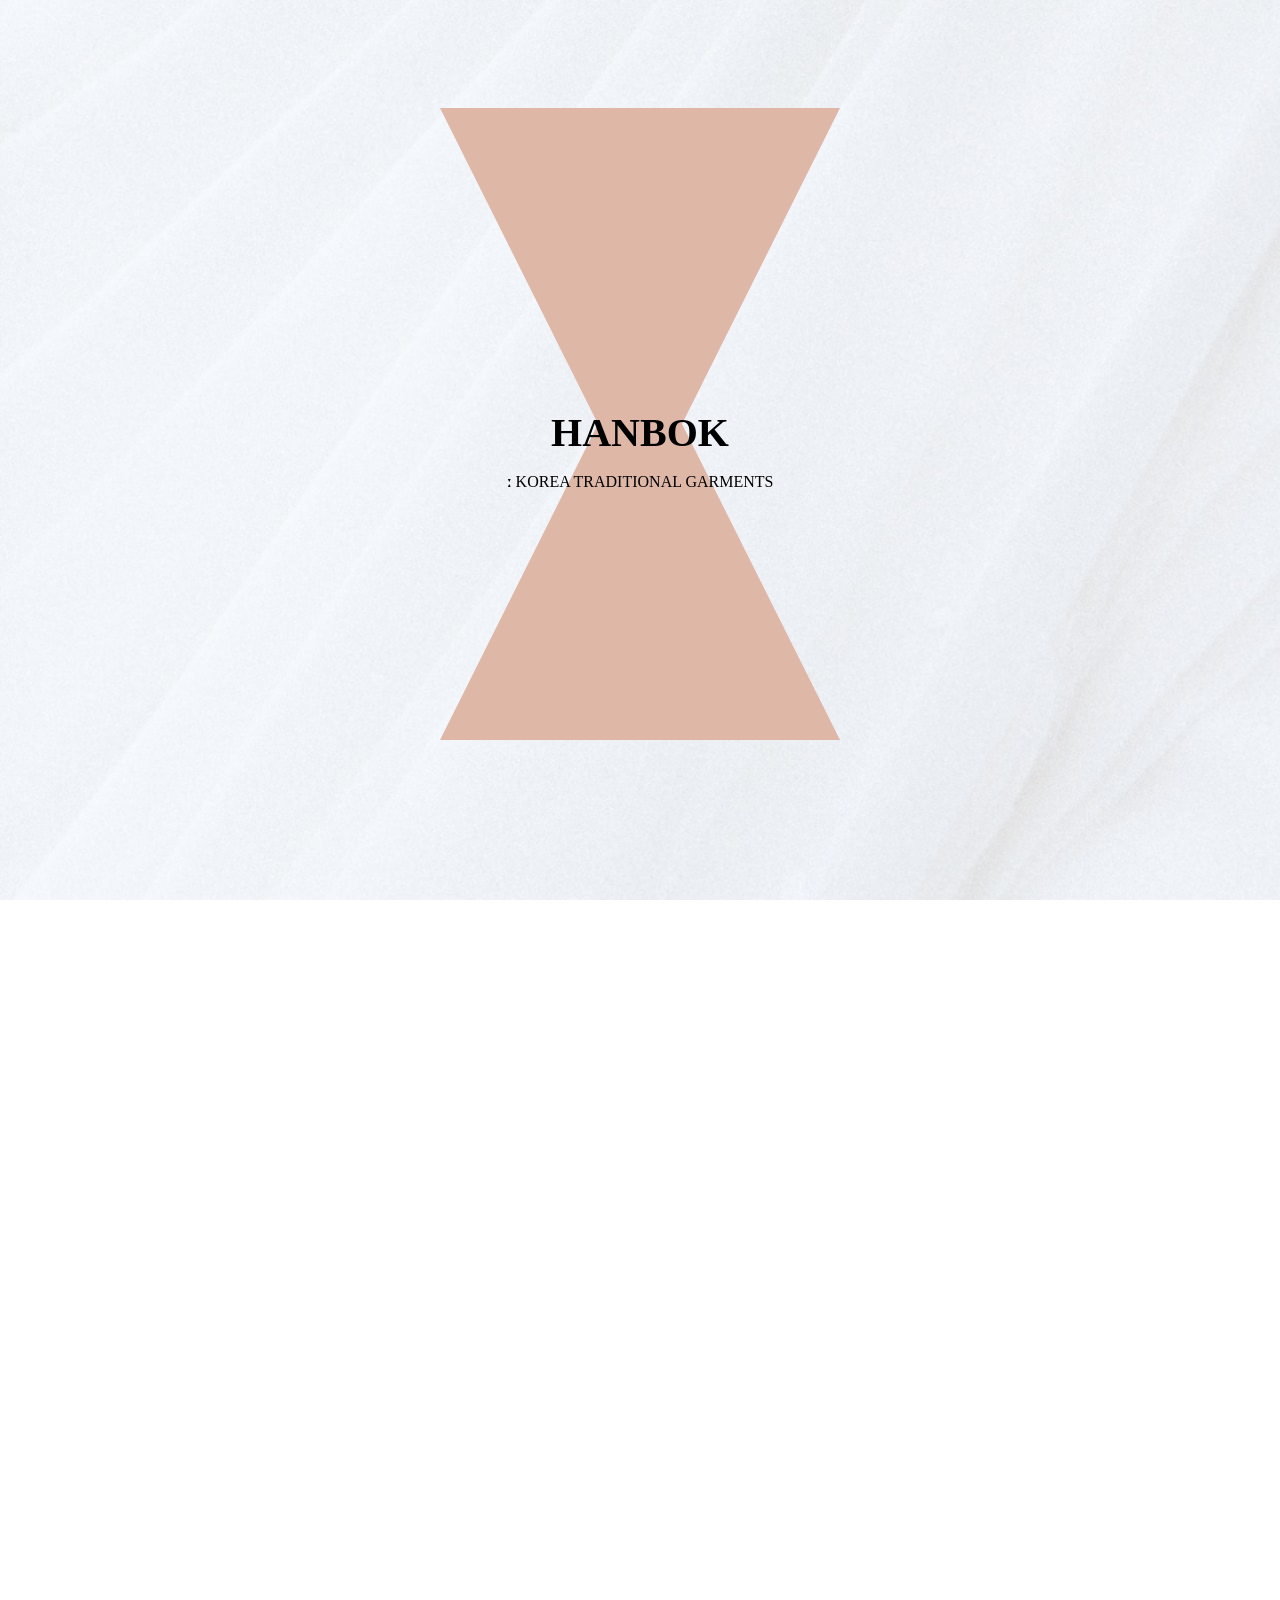
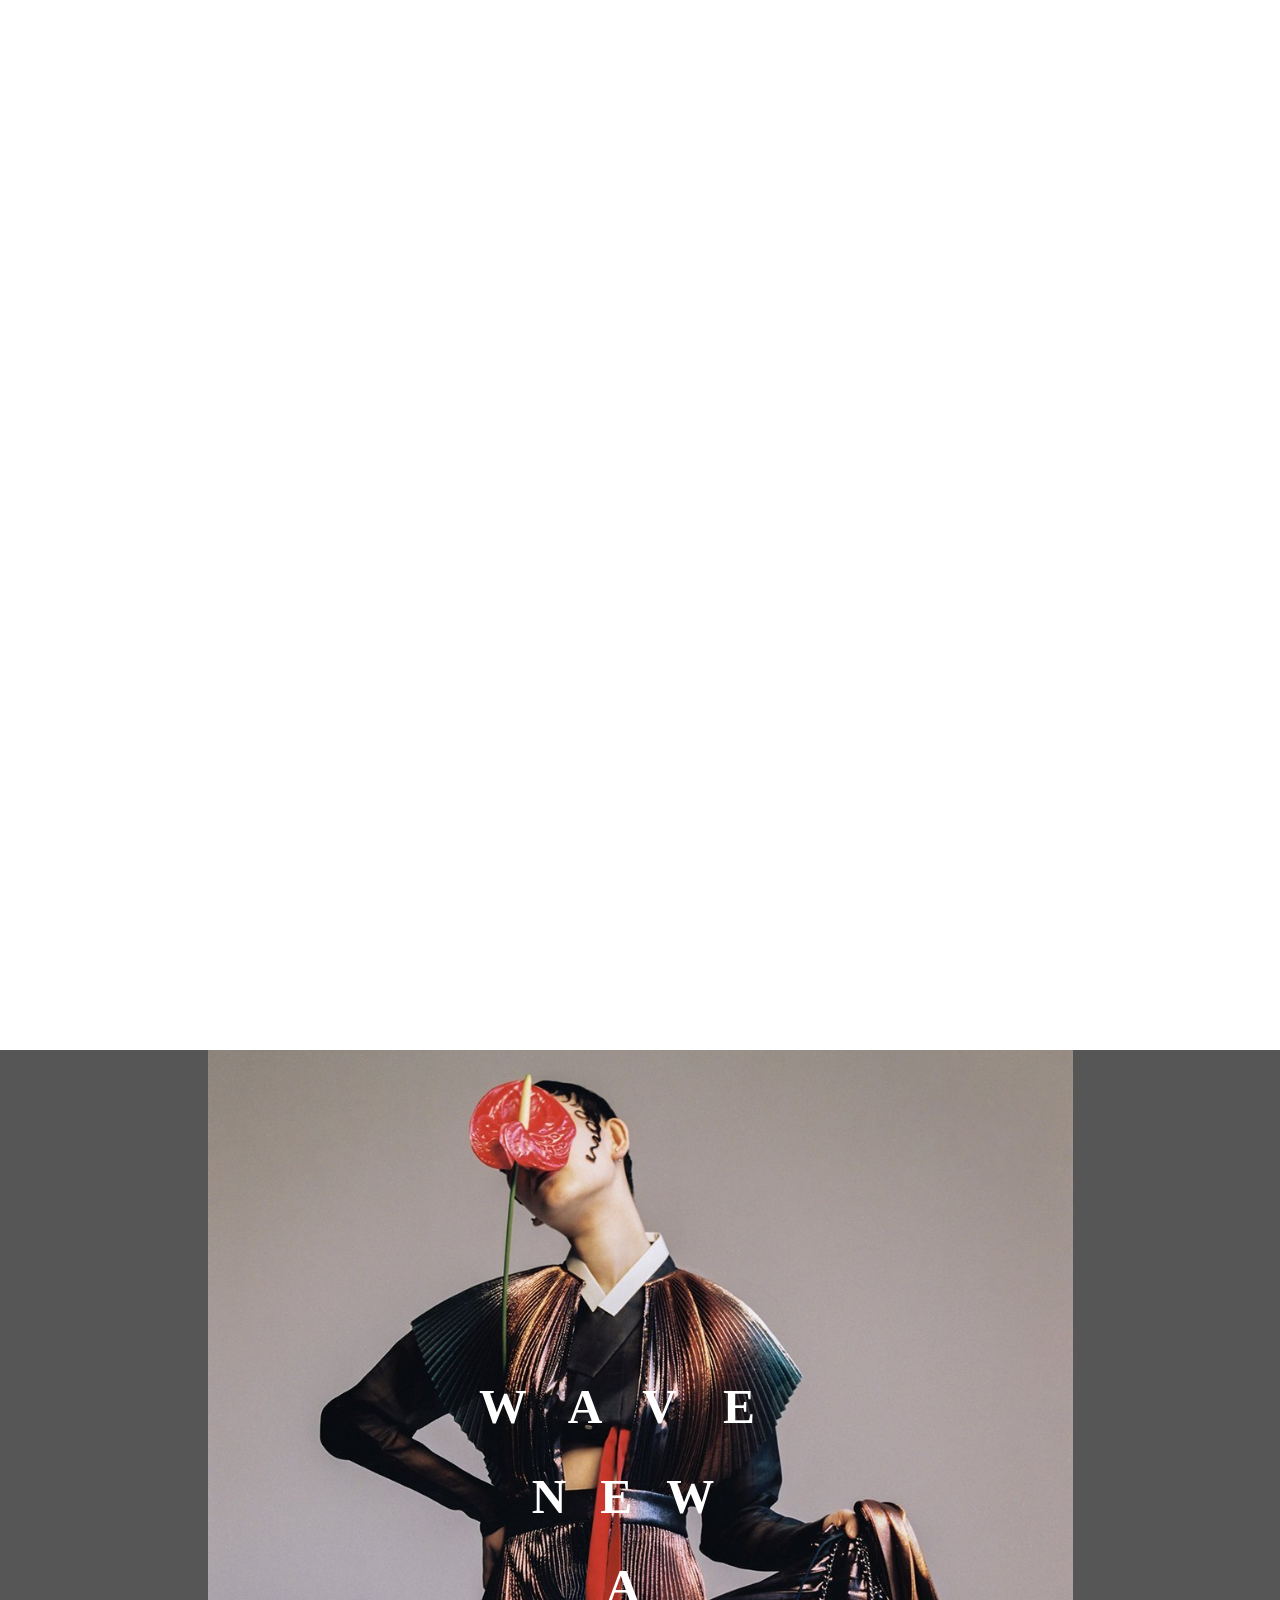
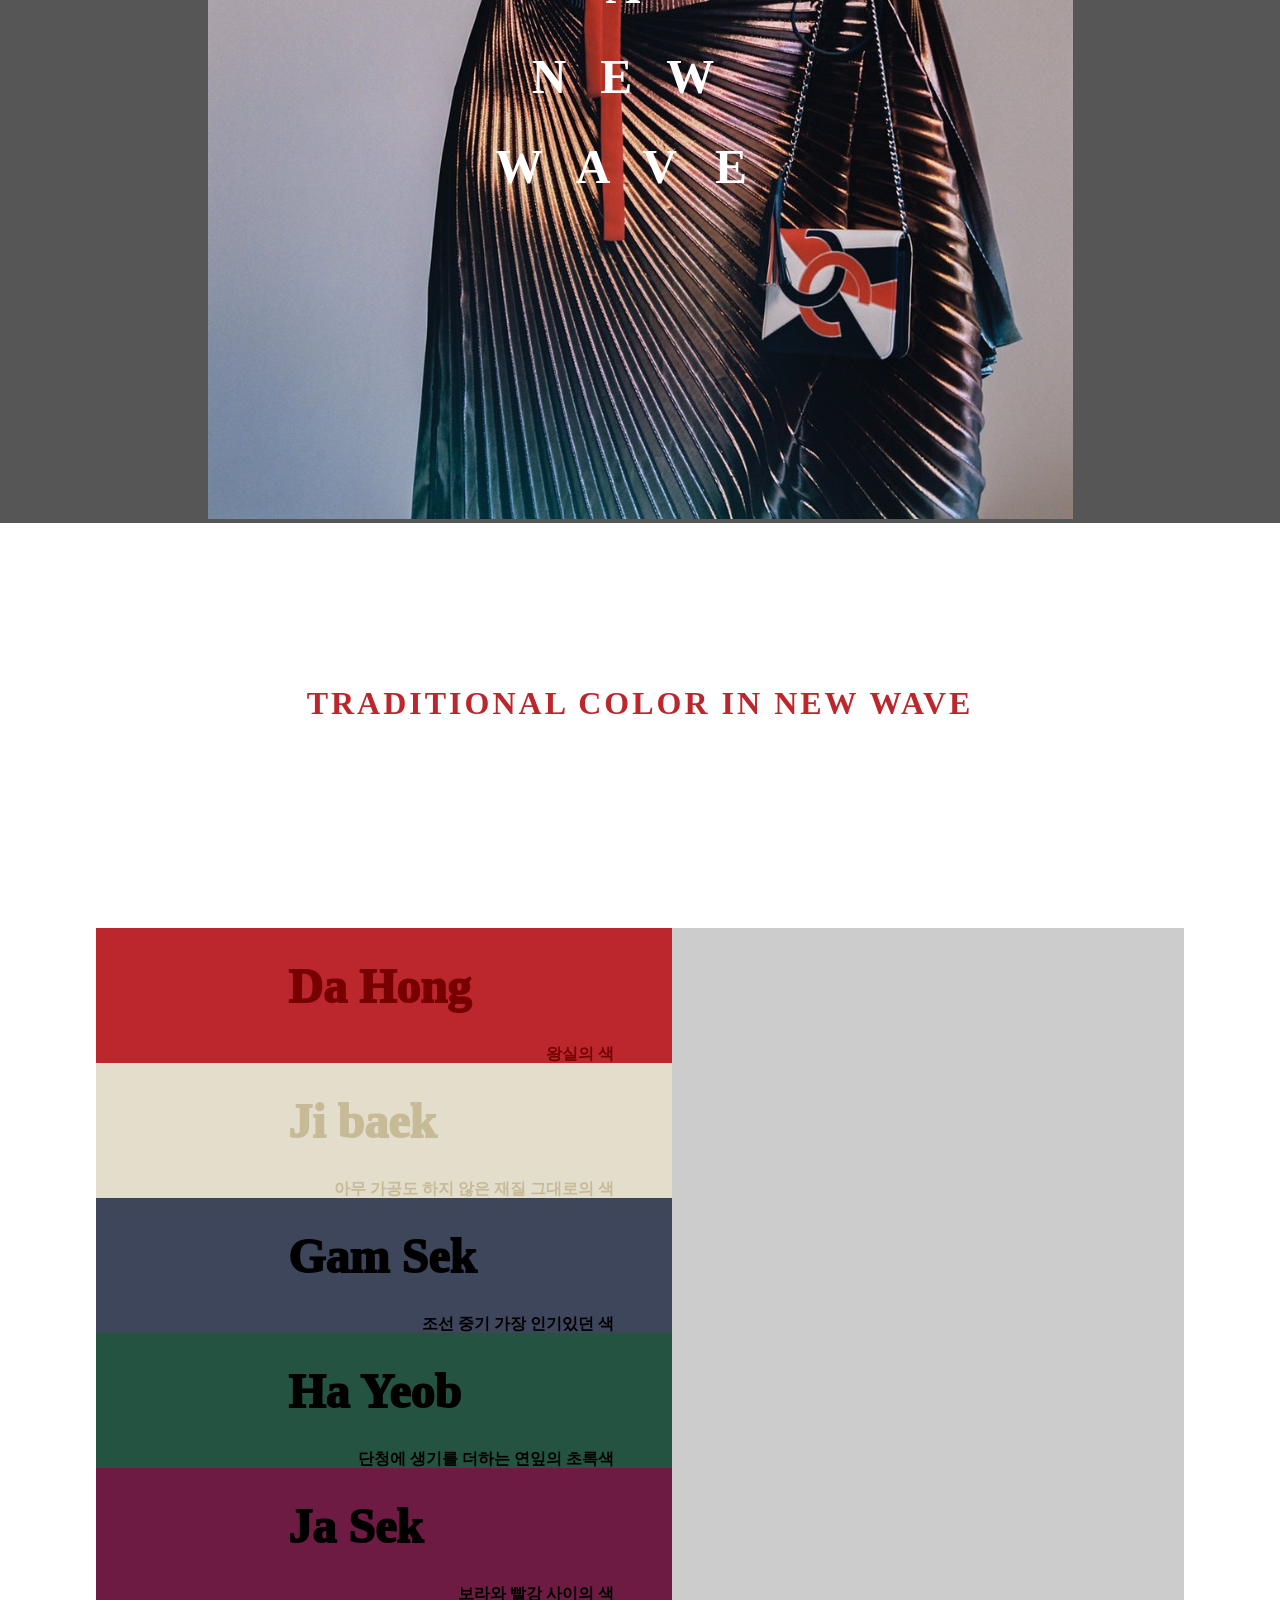
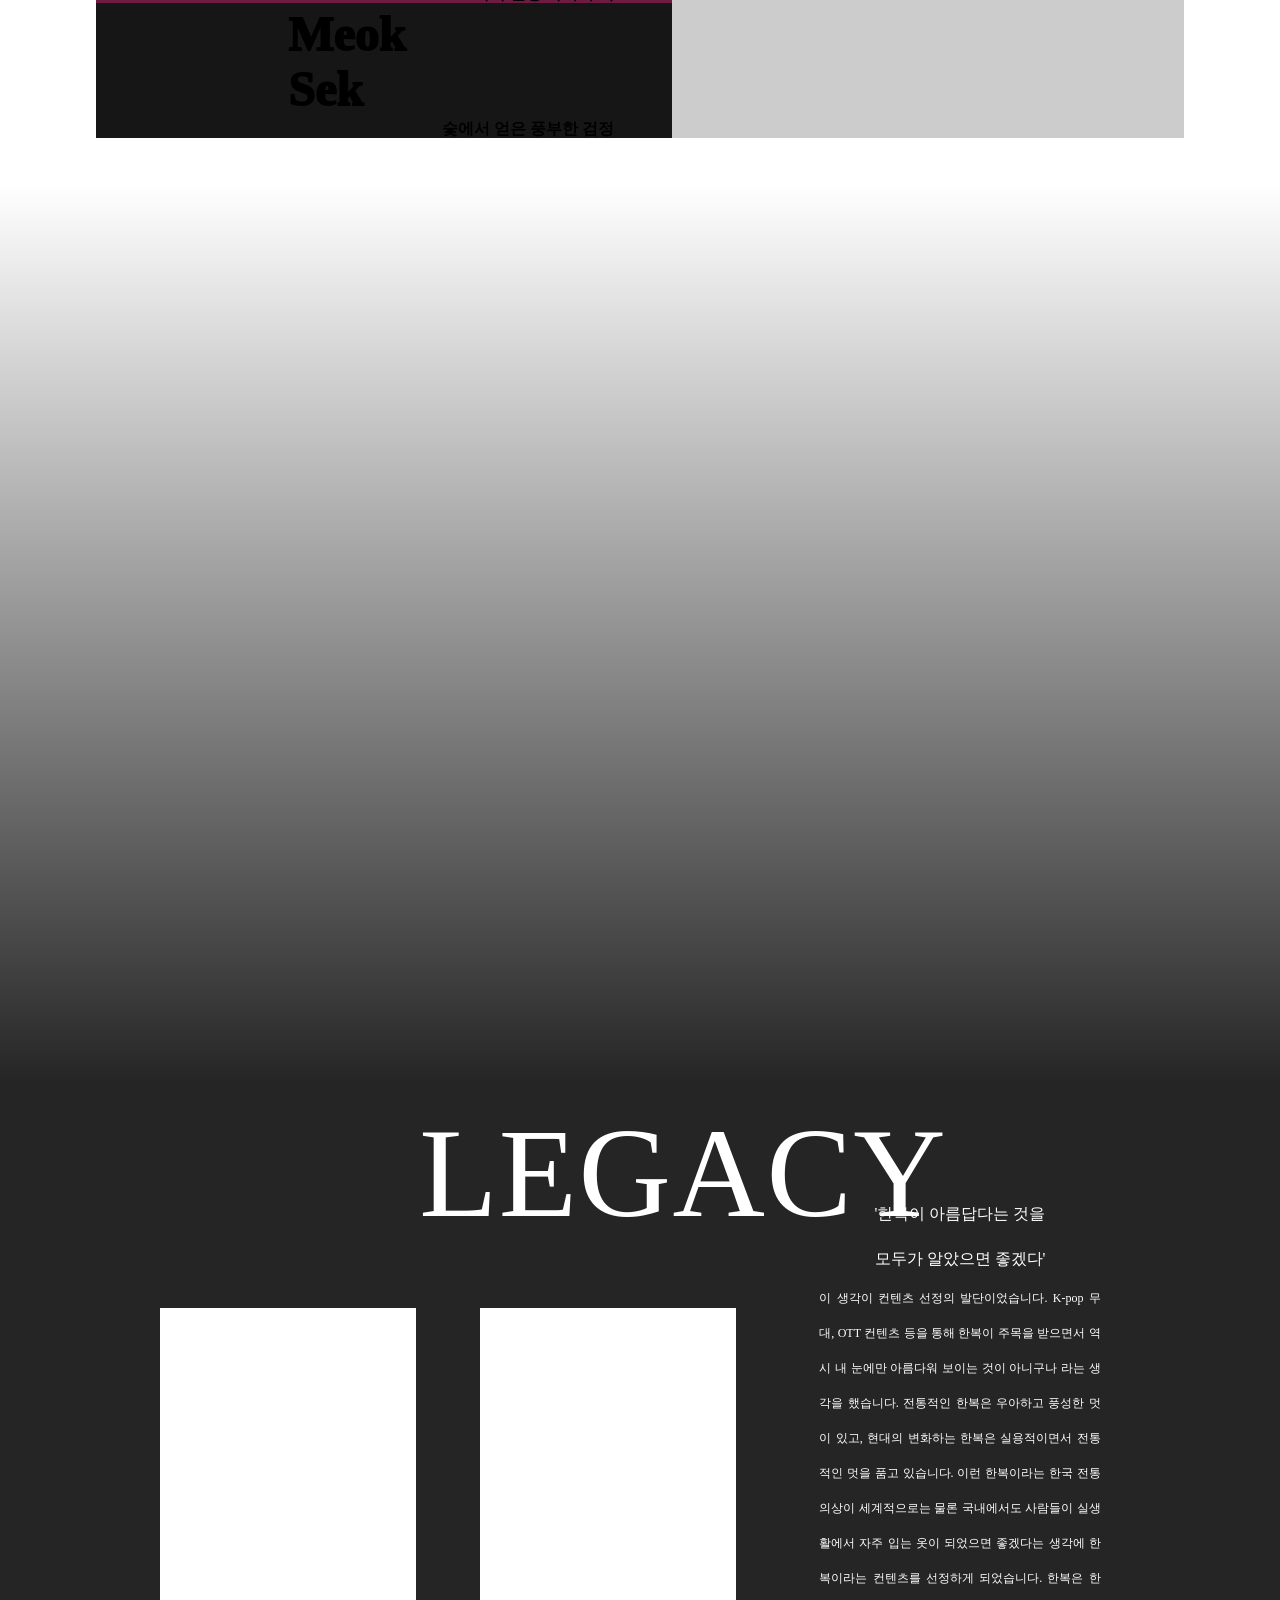
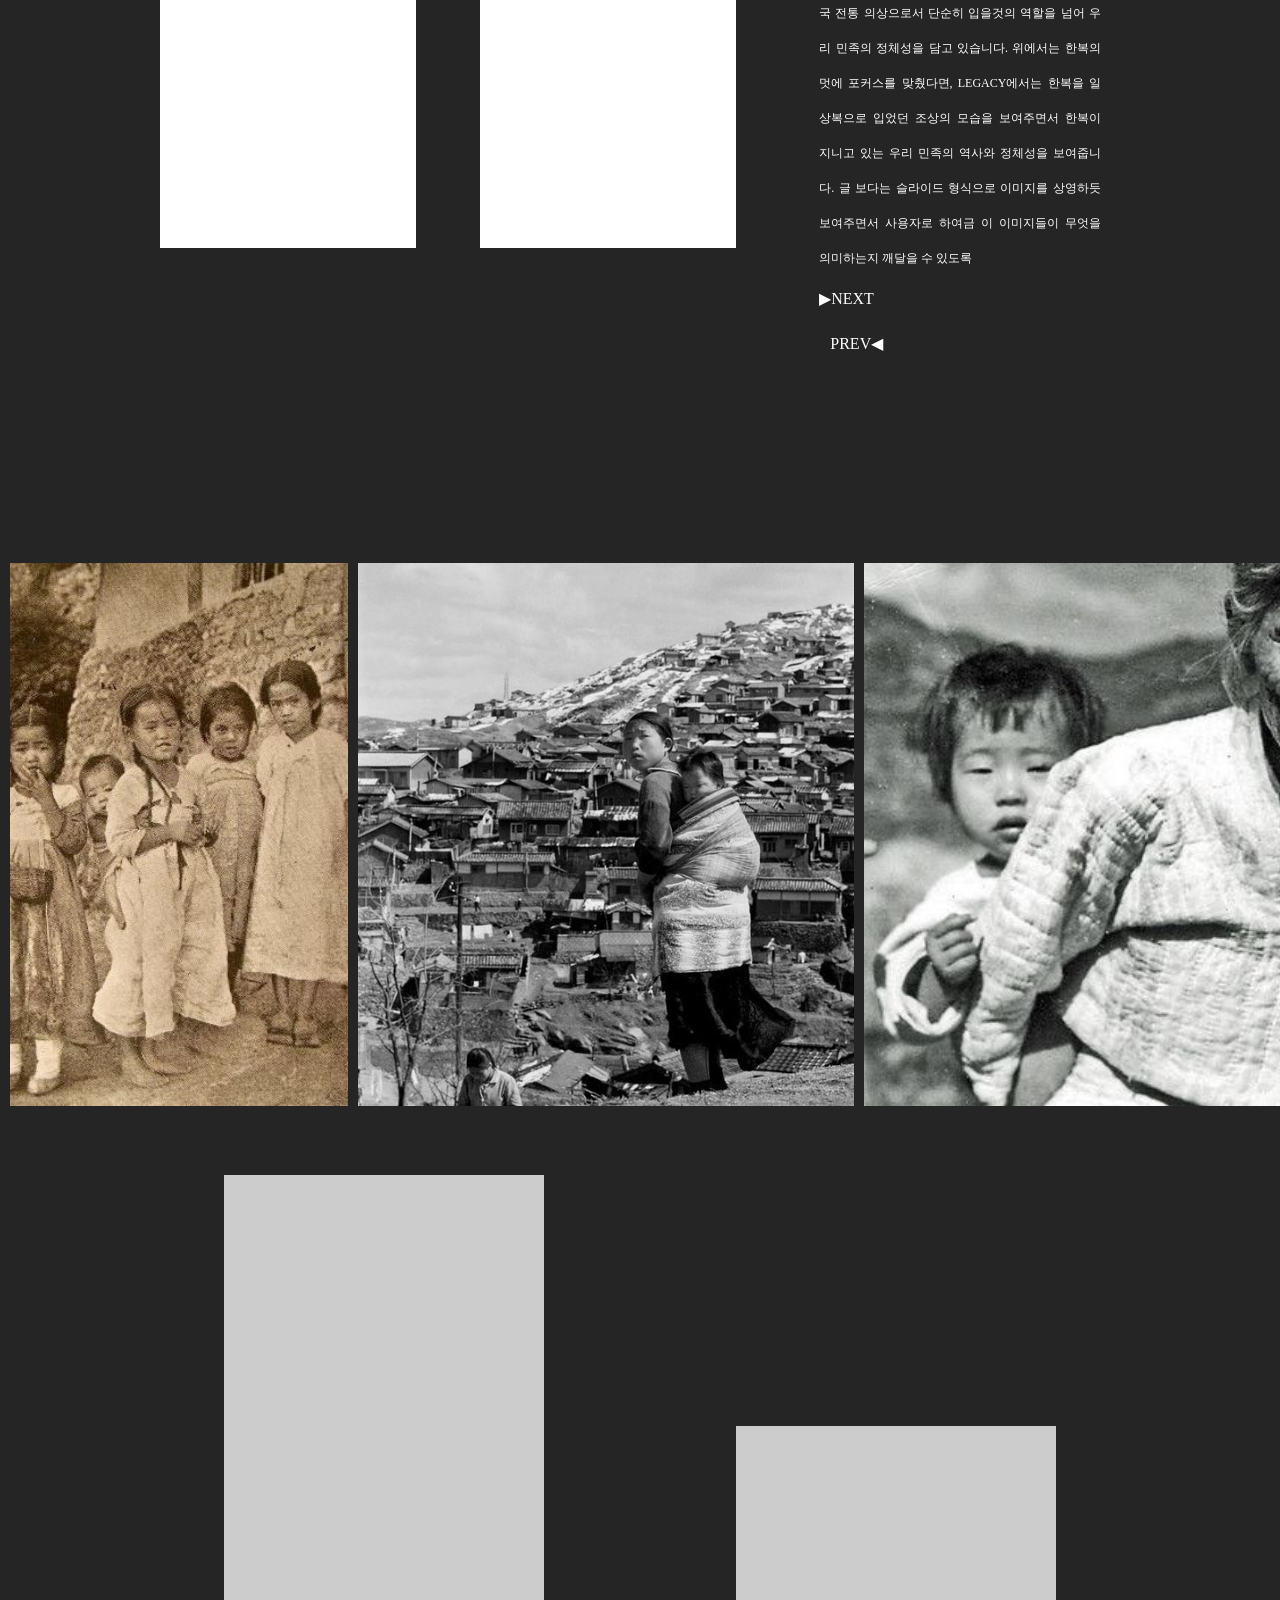
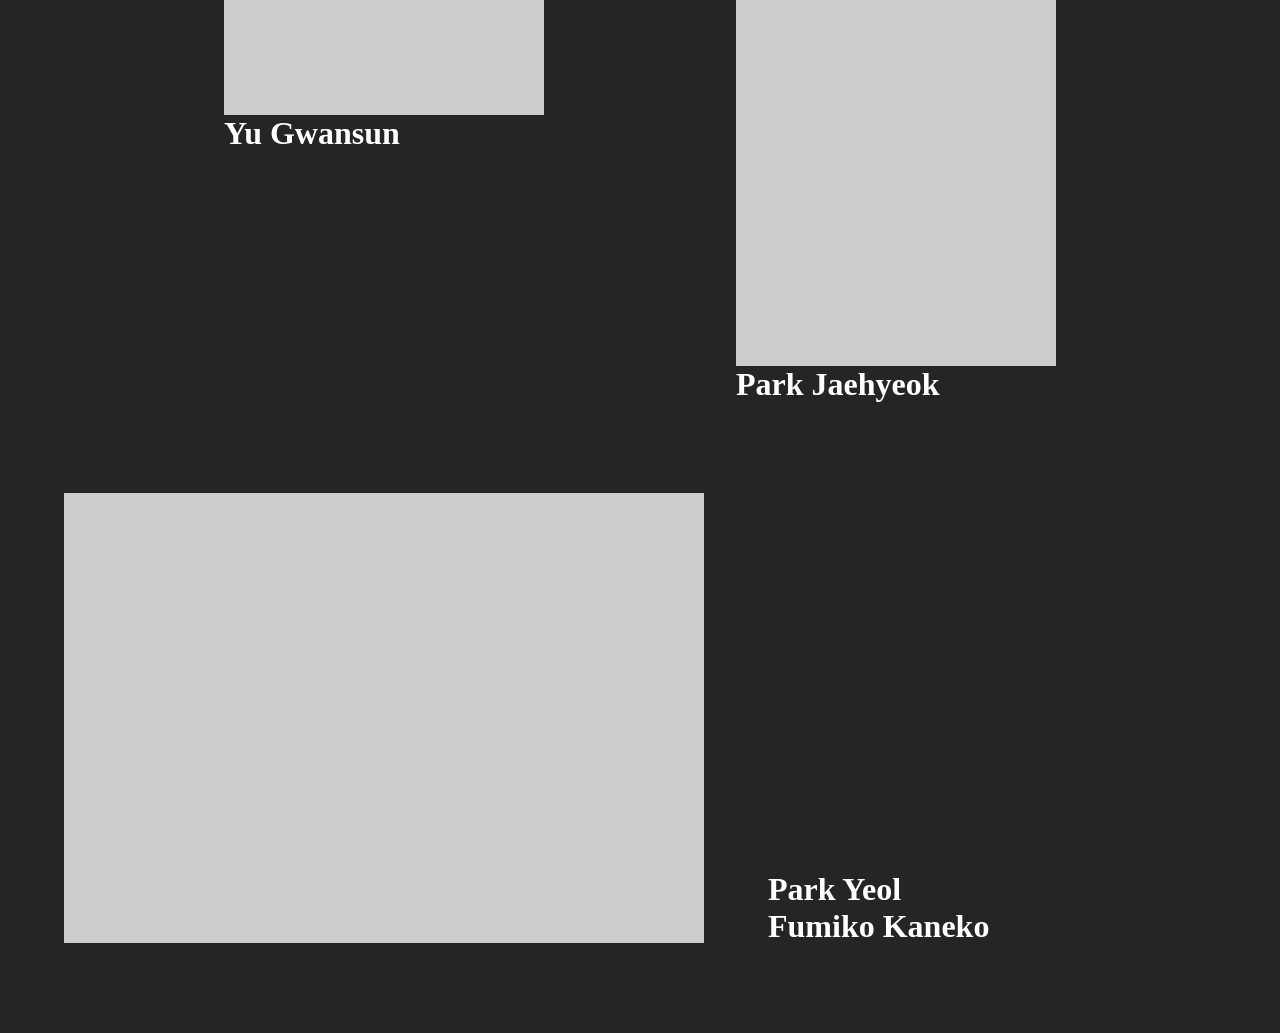
==== hanbok.html @ 8318df5c "한복legacy color-image-change Done" ====
<!DOCTYPE html>
<html lang="en">

<head>
  <meta charset="UTF-8">
  <meta http-equiv="X-UA-Compatible" content="IE=edge">
  <meta name="viewport" content="width=device-width, initial-scale=1.0">
  <link rel="stylesheet" href="./css/hanbok/hanbokCss.css">
  <title>Document</title>
</head>

<body>
  <div id="root">
    <div>
      <div id="hourglass_top"></div>
      <div id="hourglass_bottom"></div>
    </div>

    <ul>
      <li>
        <span>LEGACY</span>
      </li>
      <li>
        <span>NEW WAVE</span>
      </li>
      <li>
        <span>LEGACY</span>
      </li>
    </ul>

    <div id="title">
      <p>HANBOK</p>
      <span> ː KOREA TRADITIONAL GARMENTS</span>
    </div>
  </div>



  <div id="hanbok_tradition">

    <div id="containerOne" class="container">
      <div>
        <div id="description_one">
          <p>상박하후</p>
          <p>ː 위는 얇고 아래는 두터운 형태를 뜻하는 말</p>
        </div>

        <div>
          <div></div>
          <!-- <img src="/image/hanbok/hanbok_tradition/hanbok_tradition1.svg" -->
          <!-- style="width: 40vw;" alt=""> -->
        </div>
        
      </div>

      <div>
        <div></div>
        <!-- <img src="/image/hanbok/hanbok_tradition/hanbok_tradition2.svg"
        style="width : 50vw;" alt=""> -->
      </div>
    </div>



    <div>
      <span class="tradition" data-text="TRADITION">TRADITION</span>
    </div>

    <div id="containerTwo" class="container">
      <div>
        <!-- <img src="/image/hanbok/hanbok_tradition/hanbok_tradition3.svg"  alt=""> -->
      </div>
      <div id="description_two">
        <p> 남자 한복은 저고리와 바지를 기본으로 하고<br> 바지를 입은 뒤에는 허리띠와 대님을 맨다.<br>겉옷으로는 조끼나 마고자, 두루마기를<br>입는다.</p>
      </div>
    </div>


    <div id="containerThree" class="container">
      <div id="description_three">
        <p>전통의상을 소개하는 TRADITIONAL, 최근 다양한 매체에서 K-CONTENTS를<br>통해 주목을 받는 한복의 고유의 아름다움을 소개합니다. 한복은 오랜<br>역사를 가지고 있지만 현대에
          와서 봐도 여전히 우아하고 세련된<br>멋을 자랑합니다.</p>
      </div>
      <div>
        <!-- <img src="/image/hanbok/hanbok_tradition/hanbok_tradition4.svg" style="width: 50vw; " alt=""> -->
      </div>
    </div>

    <div id="containerFour" class="container">
      <div>
        <!-- <img src="/image/hanbok/hanbok_tradition/hanbok_tradition5.svg" style="width: 40vw;" alt=""> -->
        <div></div>
      </div>
      <div>
        <div>
          <!-- <img src="/image/hanbok/hanbok_tradition/hanbok_tradition6.svg" -->
          <!-- style="width: 40vw; " alt=""> -->
          <div></div>
        </div>
      </div>
    </div>
  </div>

  <!-- HANBOK TRADITION DONE -->




  <div id="hanbok_newWave_mainPage">
    <div>
      <img src="/image/hanbok/hanbok_newWave/hanbok_newWave_main.svg" alt="">
    </div>

    <div id="newWave_textbox">
      <div>
        <p>WAVE</p>
      </div>
      <div>
        <p>NEW</p>
      </div>
      <div>
        <p>A</p>
      </div>
      <div>
        <p>NEW</p>
      </div>
      <div>
        <p>WAVE</p>
      </div>
    </div>
  </div>

  <div id="colorInNewwave">
    <h1>TRADITIONAL COLOR IN NEW WAVE</h1>
  </div>

  <div id="newWave_color">
    <div>

      <div data-num= "1" class="colorContainer">
        <div class="colorName">
          <span data-num= "1">Da Hong</span>
        </div>
        <div>
          <span class="colorDescription" >왕실의 색</span>
        </div>
      </div>

      <div data-num="2" class="colorContainer">
        <div class="colorName">
          <span data-num= "2">Ji baek</span>
        </div>
        <div>
          <span class="colorDescription">아무 가공도 하지 않은 재질 그대로의 색</span>
        </div>
      </div>

      <div data-num="3" class="colorContainer">
        <div class="colorName">
          <span data-num= "3">Gam Sek</span>
        </div>
        <div>
          <span class="colorDescription">조선 중기 가장 인기있던 색</span>
        </div>
      </div>

      <div data-num="4" class="colorContainer">
        <div class="colorName">
          <span data-num= "4">Ha Yeob</span>
        </div>
        <div>
          <span class="colorDescription">단청에 생기를 더하는 연잎의 초록색</span>
        </div>
      </div>

      <div data-num="5" class="colorContainer">
        <div class="colorName">
          <span data-num= "5">Ja Sek</span>
        </div>
        <div>
          <span class="colorDescription">보라와 빨강 사이의 색</span>
        </div>
      </div>

      <div data-num="6" class="colorContainer">
        <div class="colorName">
          <span data-num= "6">Meok Sek</span>
        </div>
        <div>
          <span class="colorDescription">숯에서 얻은 풍부한 검정</span>
        </div>
      </div>
      
    </div>

    <div id="colorImage">
      <img src="" style="width : 40vw;" alt="">
    </div>
  </div>


  <div id="newWave_linearBgc"></div>

  <div id="hanbok_legacy">
    <div>
      <p>LEGACY</p>
    </div>

    <div>
      <div>
        <div>
          <div>
            <!-- <img src="/image/hanbok/hanbok_legacy/hanbok_legacy_main2.svg" style="margin-right: 10px;"> -->
          </div>
          <div>
            <!-- <img src="/image/hanbok/hanbok_legacy/hanbok_legacy_main1.svg"   alt=""> -->
          </div>
        </div>
      </div>

      <div>
        <div>
          <p>
            '한복이 아름답다는 것을 <br> 모두가 알았으면 좋겠다'
          </p>
        </div>
        <div>
          <span>이 생각이 컨텐츠 선정의 발단이었습니다. K-pop 무대, OTT 컨텐츠 등을 통해 한복이 주목을 받으면서 역시 내 눈에만 아름다워 보이는 것이 아니구나 라는 생각을 했습니다. 전통적인
            한복은 우아하고 풍성한 멋이 있고, 현대의 변화하는 한복은 실용적이면서 전통적인 멋을 품고 있습니다. 이런 한복이라는 한국 전통 의상이 세계적으로는 물론 국내에서도 사람들이 실생활에서 자주 입는
            옷이 되었으면 좋겠다는 생각에 한복이라는 컨텐츠를 선정하게 되었습니다.       한복은 한국 전통 의상으로서 단순히 입을것의 역할을 넘어 우리 민족의 정체성을 담고 있습니다. 위에서는 한복의 멋에 포커스를 맞췄다면, LEGACY에서는 한복을 일상복으로 입었던 조상의 모습을
            보여주면서 한복이 지니고 있는 우리 민족의 역사와 정체성을 보여줍니다. 글 보다는 슬라이드 형식으로 이미지를 상영하듯 보여주면서 사용자로 하여금 이 이미지들이 무엇을 의미하는지 깨달을 수 있도록
          </span>
        </div>

        

        <div id="legacyMain_nav">
          <div>
            <div>
              <span>▶NEXT</span>
            </div>
            <div>
              <span>PREV◀</span>
            </div>
          </div>
        </div>
      </div>
    </div>




  <div id="hanbok_legacy_slide">
    <div>
      <div>
        <img src="/image/hanbok/hanbok_legacy/hanbok_legacy_slide1.svg" alt="">
      </div>
      <div>
        <img src="/image/hanbok/hanbok_legacy/hanbok_legacy_slide2.svg" alt="">
      </div>
      <div>
        <img src="/image/hanbok/hanbok_legacy/hanbok_legacy_slide3.svg" alt="">
      </div>
      <div>
        <img src="/image/hanbok/hanbok_legacy/hanbok_legacy_slide4.svg" alt="">
      </div>
      <div>
        <img src="/image/hanbok/hanbok_legacy/hanbok_legacy_slide5.svg" alt="">
      </div>
      <div>
        <img src="/image/hanbok/hanbok_legacy/hanbok_legacy_slide6.svg" alt=""> 
      </div>
    </div>
  </div>


  <div id="hanbok_legacy_lastpage">
    <div>
      <div>
        <div>
          <!-- <img src="/image/hanbok/hanbok_legacy/yugwansun.svg" alt=""> -->
        </div>
        <p>Yu Gwansun</p>

      </div>

      <div>
        <div>
          <!-- <img src="/image/hanbok/hanbok_legacy/parkjaehyeok.svg" alt=""> -->
        </div>
        <p>Park Jaehyeok</p>
      </div>
    </div>

    <div>
      <div>
        <div></div>
        <!-- <img src="/image/hanbok/hanbok_legacy/parkyeol.svg" alt=""> -->
      </div>

      <div>
        <div>
          <p>Park Yeol<br>Fumiko Kaneko</p>
        </div>
      </div>
    </div>

  </div>

  </div>


  <script src="/javascript/hanbok_indexScript.js" type="module"></script>
</body>

</html>
---- css/hanbok/hanbokCss.css ----
@import url(/css/hanbok/hanbok_newWave/hanbok_newWave.css);
@import url(/css/hanbok/hanbok_tradition/hanbok.css);
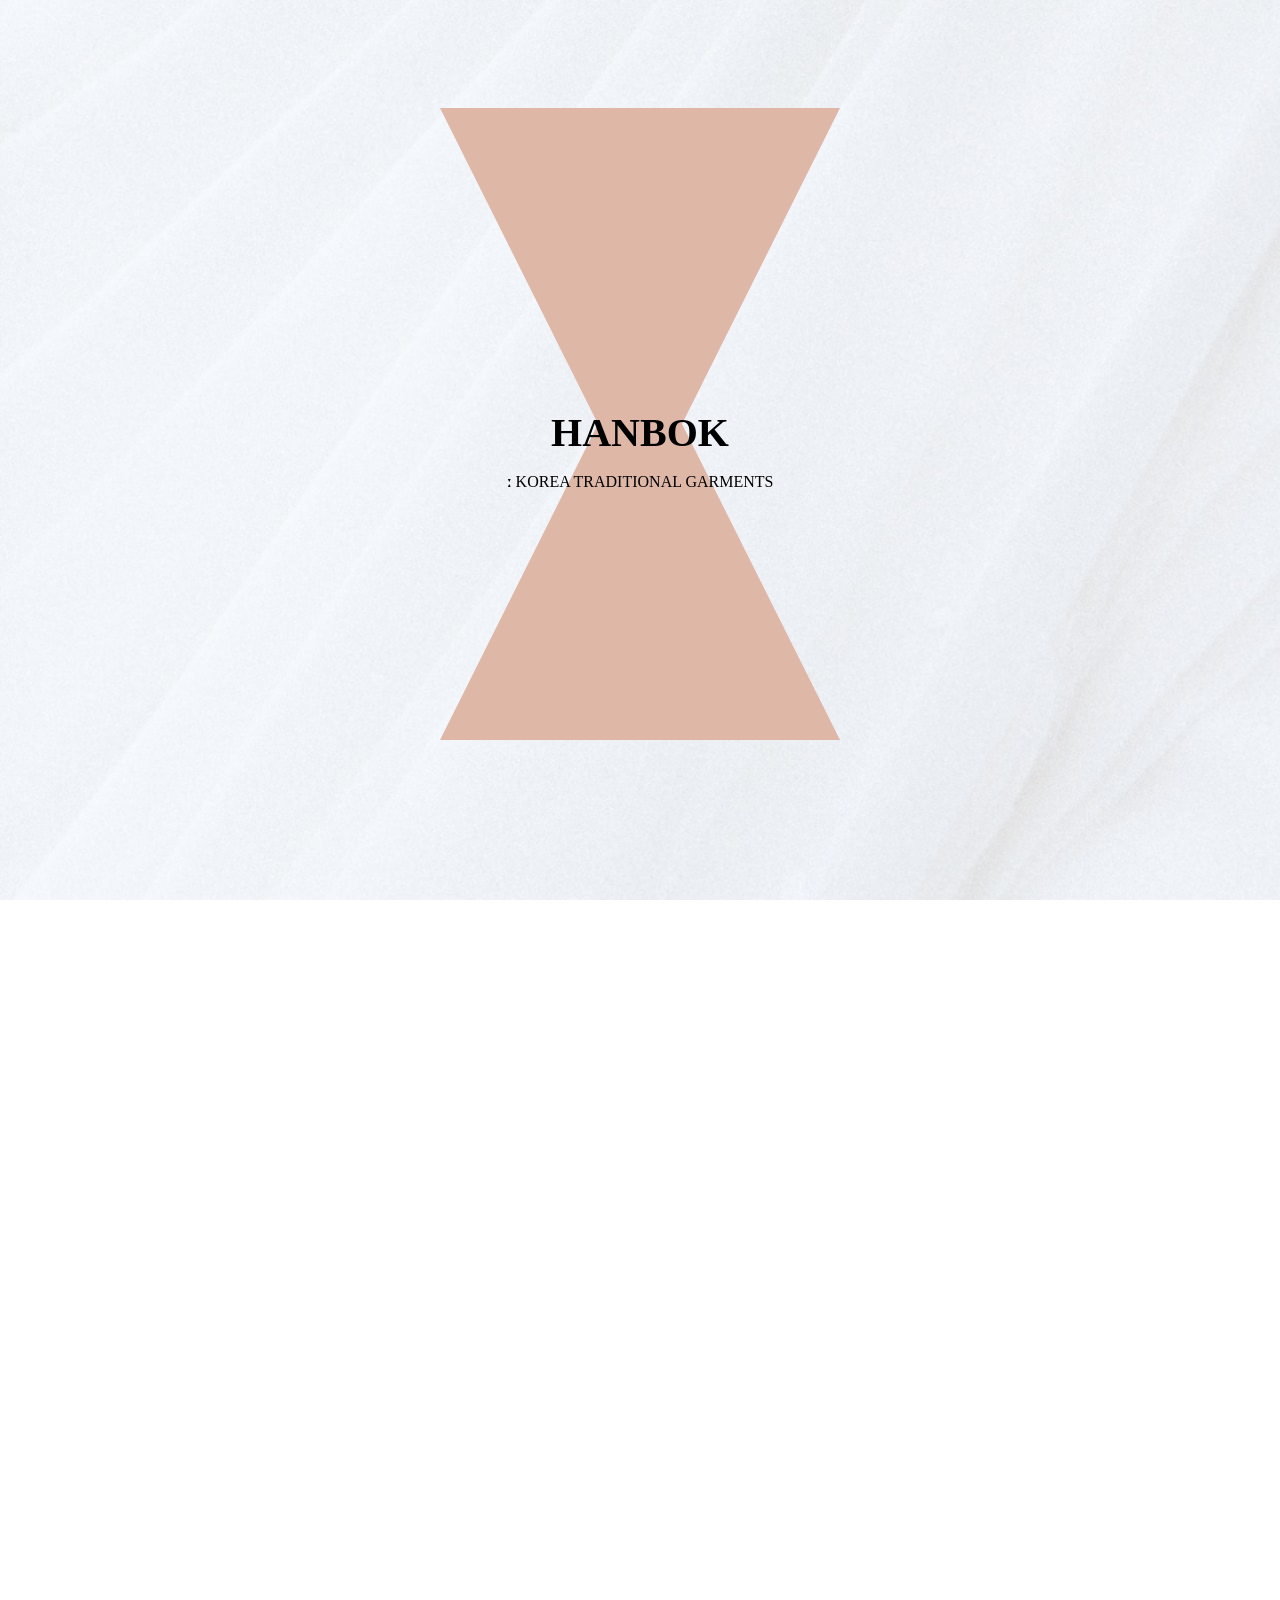
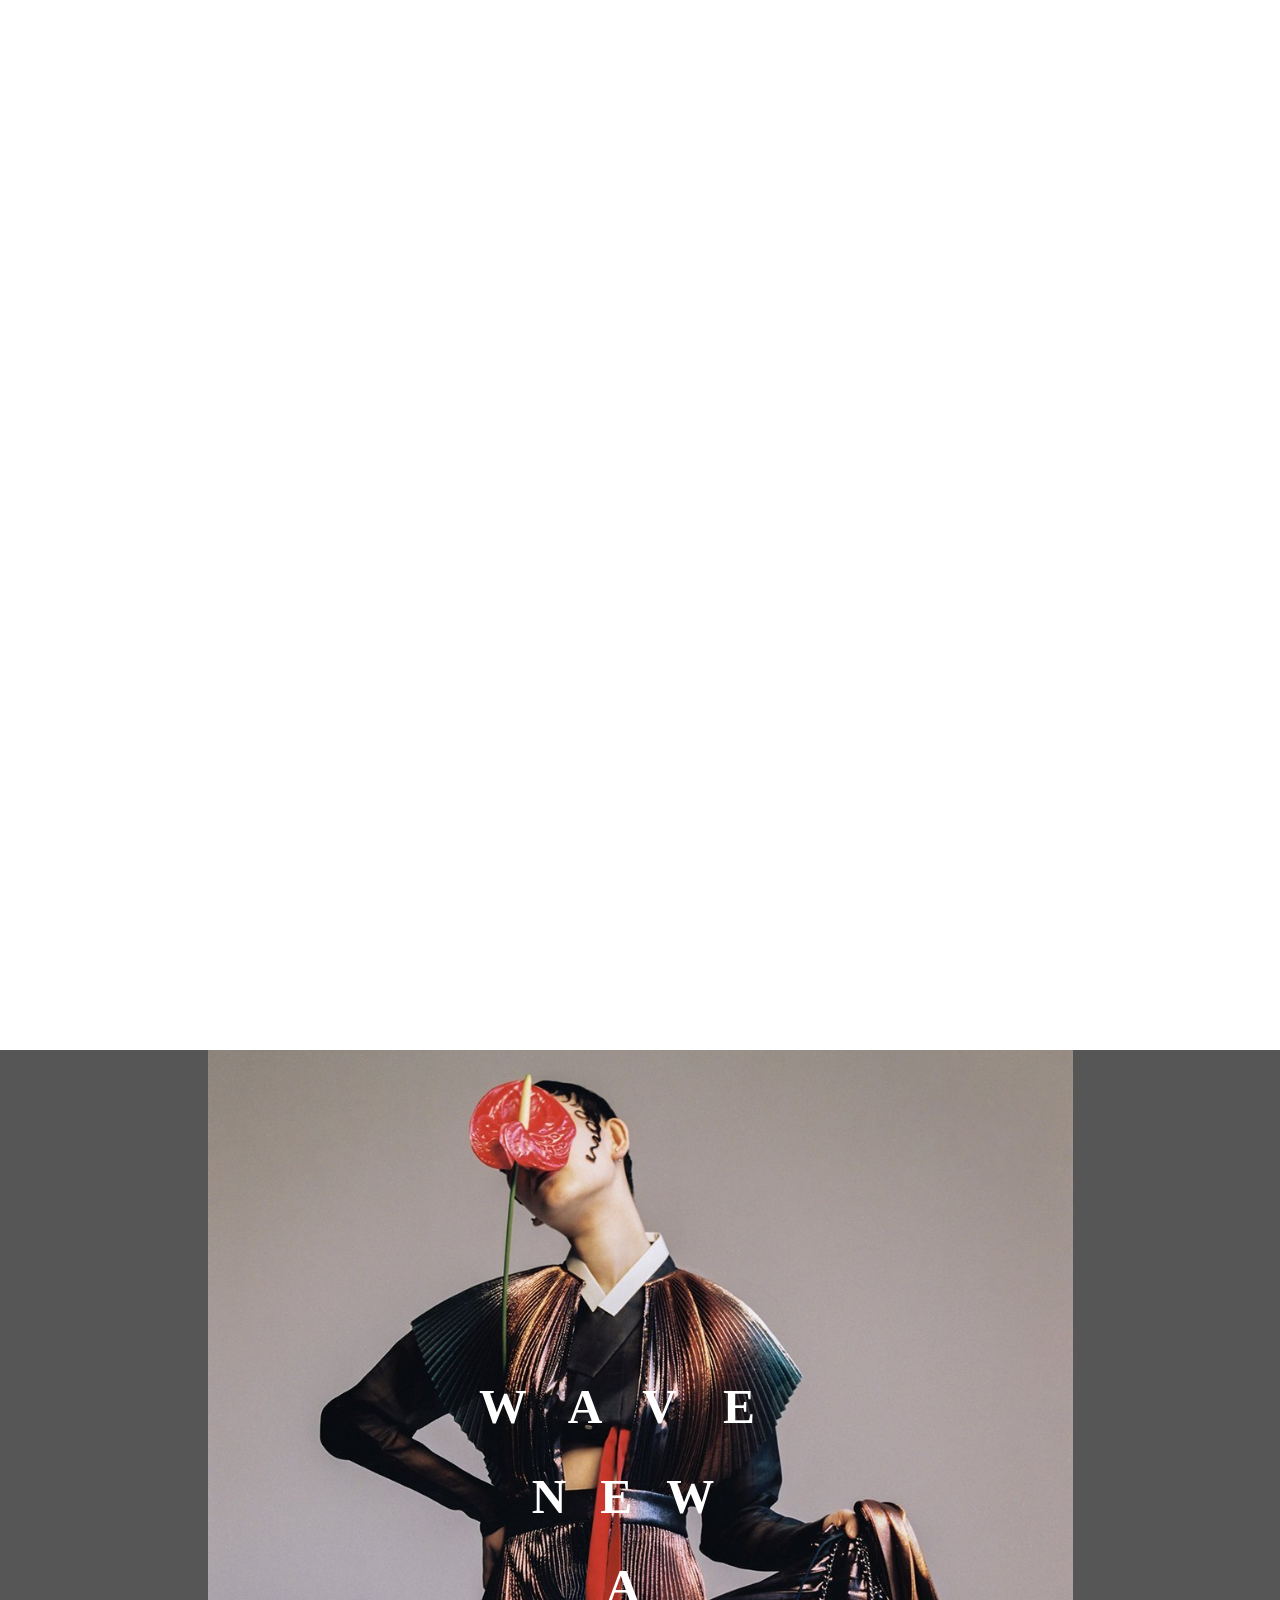
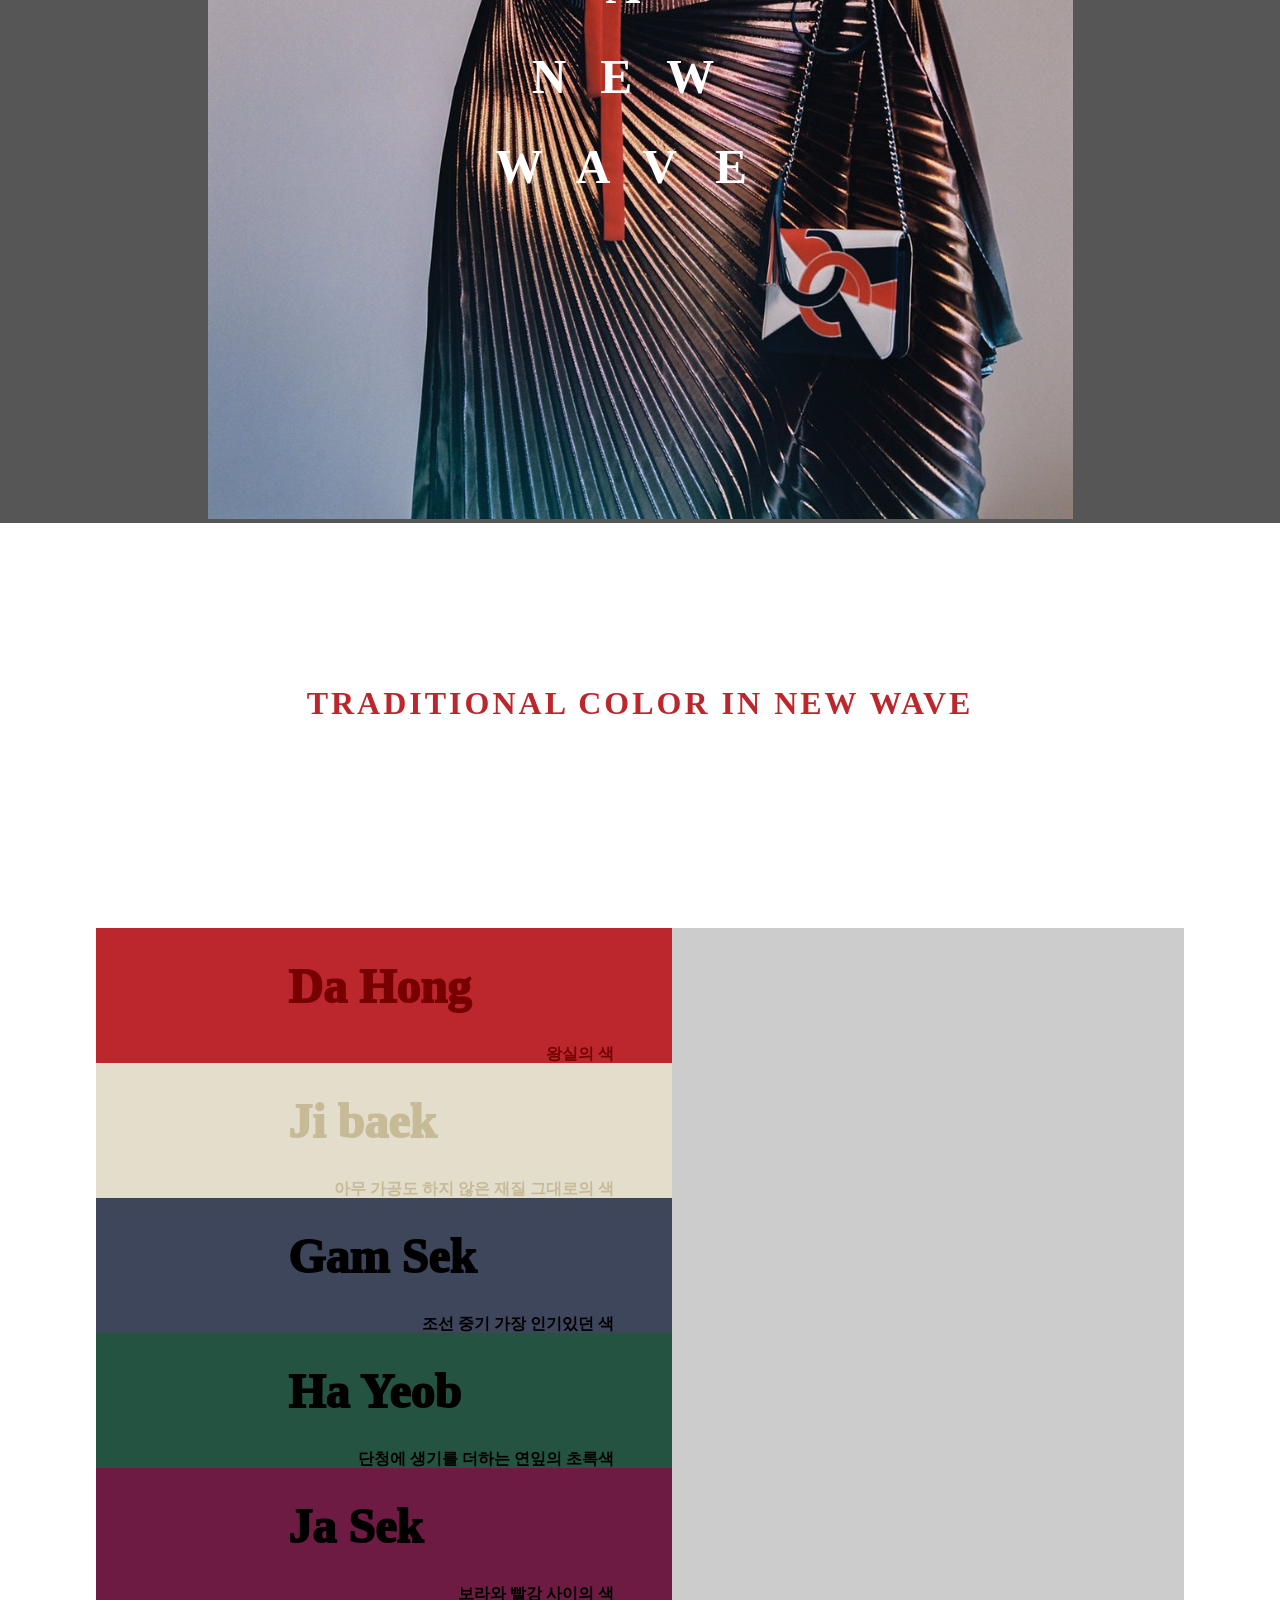
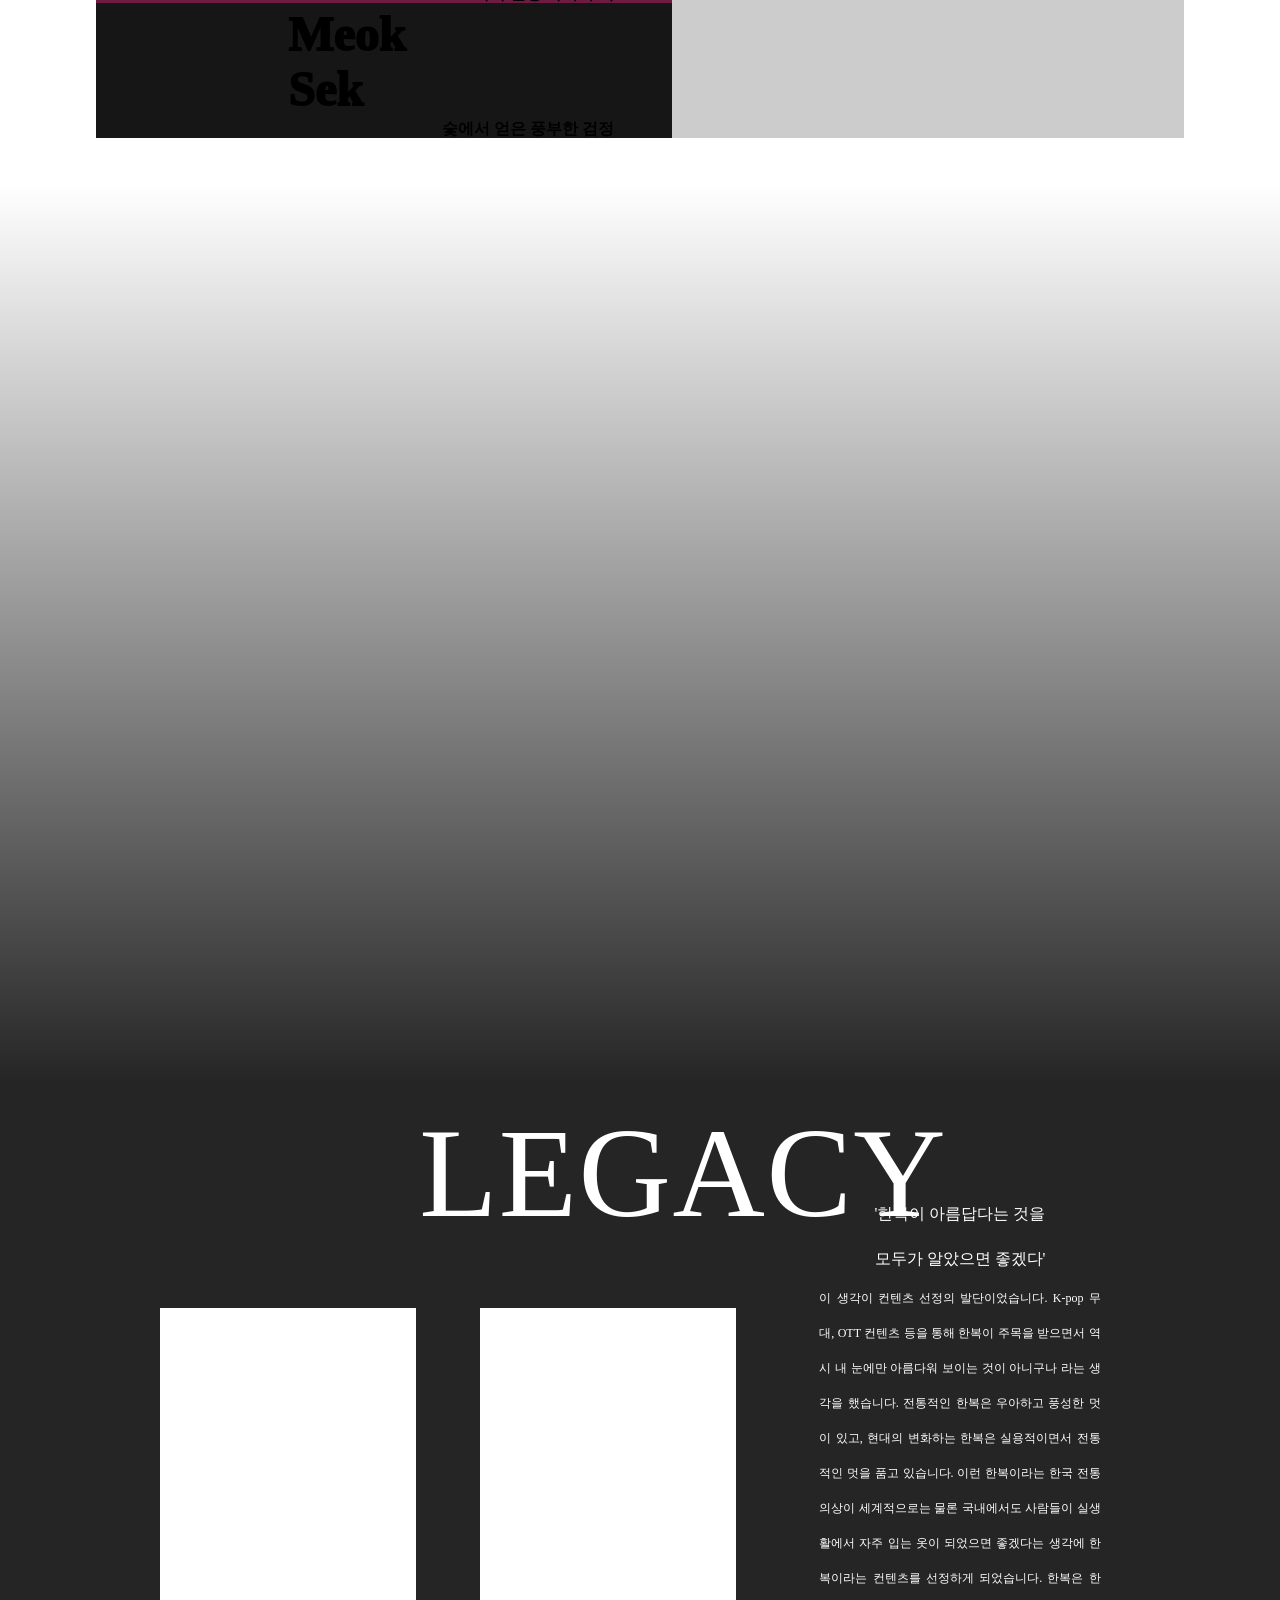
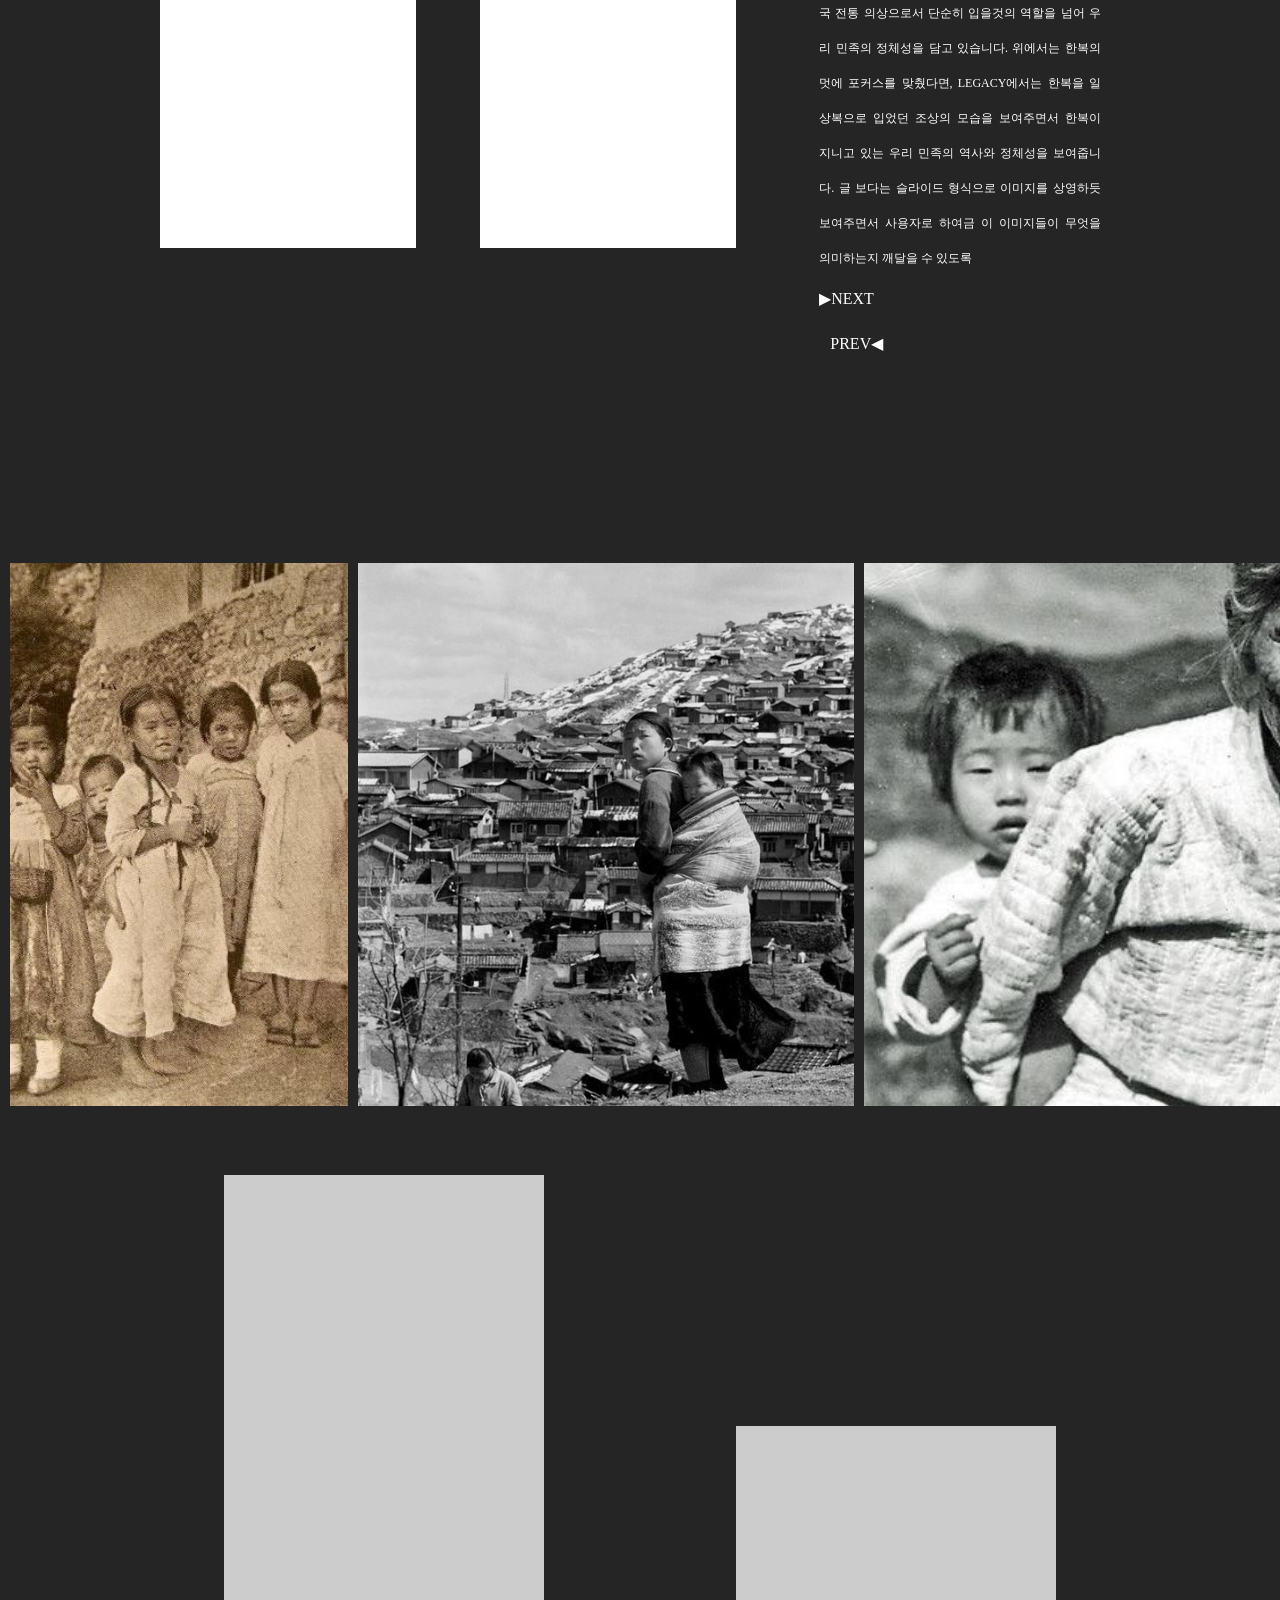
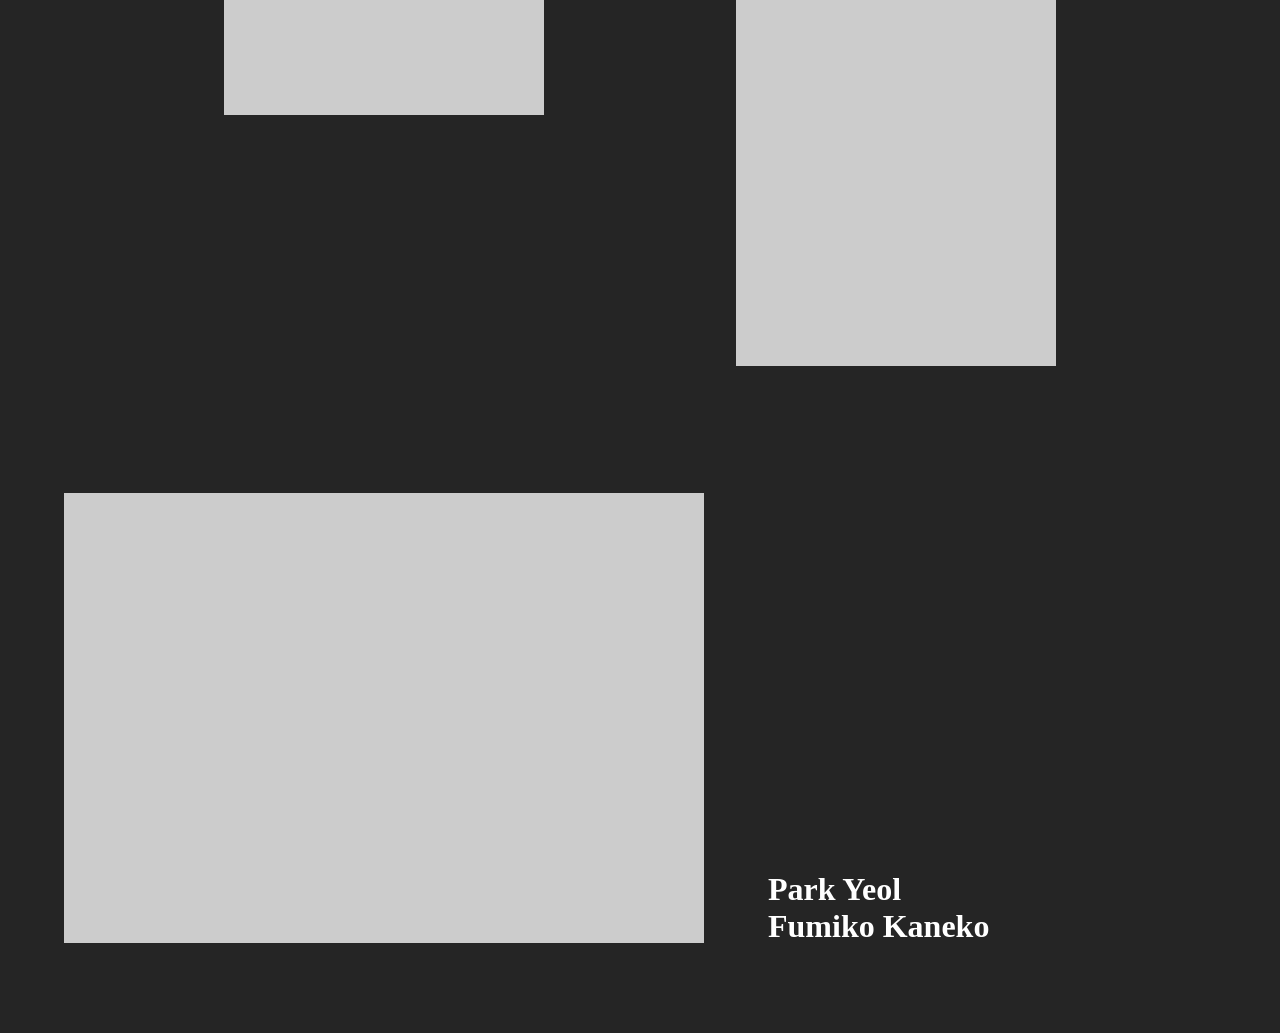
==== commit 9bc42b98: "한복 legacy 이미지 마우스오버 이벤트 done" ====
--- a/hanbok.html
+++ b/hanbok.html
@@ -47,10 +47,10 @@
 
         <div>
           <div></div>
-          <!-- <img src="/image/hanbok/hanbok_tradition/hanbok_tradition1.svg" -->
-          <!-- style="width: 40vw;" alt=""> -->
-        </div>
-        
+          <img src="/image/hanbok/hanbok_tradition/hanbok_tradition1.svg"
+          style="width: 40vw;" alt="">
+        </div>
+
       </div>
 
       <div>
@@ -137,18 +137,18 @@
   <div id="newWave_color">
     <div>
 
-      <div data-num= "1" class="colorContainer">
-        <div class="colorName">
-          <span data-num= "1">Da Hong</span>
-        </div>
-        <div>
-          <span class="colorDescription" >왕실의 색</span>
+      <div data-num="1" class="colorContainer">
+        <div class="colorName">
+          <span data-num="1">Da Hong</span>
+        </div>
+        <div>
+          <span class="colorDescription">왕실의 색</span>
         </div>
       </div>
 
       <div data-num="2" class="colorContainer">
         <div class="colorName">
-          <span data-num= "2">Ji baek</span>
+          <span data-num="2">Ji baek</span>
         </div>
         <div>
           <span class="colorDescription">아무 가공도 하지 않은 재질 그대로의 색</span>
@@ -157,7 +157,7 @@
 
       <div data-num="3" class="colorContainer">
         <div class="colorName">
-          <span data-num= "3">Gam Sek</span>
+          <span data-num="3">Gam Sek</span>
         </div>
         <div>
           <span class="colorDescription">조선 중기 가장 인기있던 색</span>
@@ -166,7 +166,7 @@
 
       <div data-num="4" class="colorContainer">
         <div class="colorName">
-          <span data-num= "4">Ha Yeob</span>
+          <span data-num="4">Ha Yeob</span>
         </div>
         <div>
           <span class="colorDescription">단청에 생기를 더하는 연잎의 초록색</span>
@@ -175,7 +175,7 @@
 
       <div data-num="5" class="colorContainer">
         <div class="colorName">
-          <span data-num= "5">Ja Sek</span>
+          <span data-num="5">Ja Sek</span>
         </div>
         <div>
           <span class="colorDescription">보라와 빨강 사이의 색</span>
@@ -184,13 +184,13 @@
 
       <div data-num="6" class="colorContainer">
         <div class="colorName">
-          <span data-num= "6">Meok Sek</span>
+          <span data-num="6">Meok Sek</span>
         </div>
         <div>
           <span class="colorDescription">숯에서 얻은 풍부한 검정</span>
         </div>
       </div>
-      
+
     </div>
 
     <div id="colorImage">
@@ -227,12 +227,13 @@
         <div>
           <span>이 생각이 컨텐츠 선정의 발단이었습니다. K-pop 무대, OTT 컨텐츠 등을 통해 한복이 주목을 받으면서 역시 내 눈에만 아름다워 보이는 것이 아니구나 라는 생각을 했습니다. 전통적인
             한복은 우아하고 풍성한 멋이 있고, 현대의 변화하는 한복은 실용적이면서 전통적인 멋을 품고 있습니다. 이런 한복이라는 한국 전통 의상이 세계적으로는 물론 국내에서도 사람들이 실생활에서 자주 입는
-            옷이 되었으면 좋겠다는 생각에 한복이라는 컨텐츠를 선정하게 되었습니다.       한복은 한국 전통 의상으로서 단순히 입을것의 역할을 넘어 우리 민족의 정체성을 담고 있습니다. 위에서는 한복의 멋에 포커스를 맞췄다면, LEGACY에서는 한복을 일상복으로 입었던 조상의 모습을
+            옷이 되었으면 좋겠다는 생각에 한복이라는 컨텐츠를 선정하게 되었습니다. 한복은 한국 전통 의상으로서 단순히 입을것의 역할을 넘어 우리 민족의 정체성을 담고 있습니다. 위에서는 한복의 멋에
+            포커스를 맞췄다면, LEGACY에서는 한복을 일상복으로 입었던 조상의 모습을
             보여주면서 한복이 지니고 있는 우리 민족의 역사와 정체성을 보여줍니다. 글 보다는 슬라이드 형식으로 이미지를 상영하듯 보여주면서 사용자로 하여금 이 이미지들이 무엇을 의미하는지 깨달을 수 있도록
           </span>
         </div>
 
-        
+
 
         <div id="legacyMain_nav">
           <div>
@@ -250,62 +251,62 @@
 
 
 
-  <div id="hanbok_legacy_slide">
-    <div>
-      <div>
-        <img src="/image/hanbok/hanbok_legacy/hanbok_legacy_slide1.svg" alt="">
-      </div>
-      <div>
-        <img src="/image/hanbok/hanbok_legacy/hanbok_legacy_slide2.svg" alt="">
-      </div>
-      <div>
-        <img src="/image/hanbok/hanbok_legacy/hanbok_legacy_slide3.svg" alt="">
-      </div>
-      <div>
-        <img src="/image/hanbok/hanbok_legacy/hanbok_legacy_slide4.svg" alt="">
-      </div>
-      <div>
-        <img src="/image/hanbok/hanbok_legacy/hanbok_legacy_slide5.svg" alt="">
-      </div>
-      <div>
-        <img src="/image/hanbok/hanbok_legacy/hanbok_legacy_slide6.svg" alt=""> 
-      </div>
-    </div>
-  </div>
-
-
-  <div id="hanbok_legacy_lastpage">
-    <div>
-      <div>
-        <div>
-          <!-- <img src="/image/hanbok/hanbok_legacy/yugwansun.svg" alt=""> -->
-        </div>
-        <p>Yu Gwansun</p>
-
-      </div>
-
-      <div>
-        <div>
-          <!-- <img src="/image/hanbok/hanbok_legacy/parkjaehyeok.svg" alt=""> -->
-        </div>
-        <p>Park Jaehyeok</p>
-      </div>
-    </div>
-
-    <div>
-      <div>
-        <div></div>
-        <!-- <img src="/image/hanbok/hanbok_legacy/parkyeol.svg" alt=""> -->
-      </div>
-
-      <div>
-        <div>
-          <p>Park Yeol<br>Fumiko Kaneko</p>
-        </div>
-      </div>
-    </div>
-
-  </div>
+    <div id="hanbok_legacy_slide">
+      <div>
+        <div>
+          <img src="/image/hanbok/hanbok_legacy/hanbok_legacy_slide1.svg" alt="">
+        </div>
+        <div>
+          <img src="/image/hanbok/hanbok_legacy/hanbok_legacy_slide2.svg" alt="">
+        </div>
+        <div>
+          <img src="/image/hanbok/hanbok_legacy/hanbok_legacy_slide3.svg" alt="">
+        </div>
+        <div>
+          <img src="/image/hanbok/hanbok_legacy/hanbok_legacy_slide4.svg" alt="">
+        </div>
+        <div>
+          <img src="/image/hanbok/hanbok_legacy/hanbok_legacy_slide5.svg" alt="">
+        </div>
+        <div>
+          <img src="/image/hanbok/hanbok_legacy/hanbok_legacy_slide6.svg" alt="">
+        </div>
+      </div>
+    </div>
+
+
+    <div id="hanbok_legacy_lastpage">
+      <div>
+        <div>
+          <div id="yoo" class="lastPage_image">
+            <!-- <img src="/image/hanbok/hanbok_legacy/yugwansun.svg" alt=""> -->
+          </div>
+          <p class="imageName">Yu Gwansun</p>
+
+        </div>
+
+        <div>
+          <div id="park" class="lastPage_image">
+            <!-- <img src="/image/hanbok/hanbok_legacy/parkjaehyeok.svg" alt=""> -->
+          </div>
+          <p class="imageName">Park Jaehyeok</p>
+        </div>
+      </div>
+
+      <div>
+        <div id="yeol" class="lastPage_image">
+          <div></div>
+          <!-- <img src="/image/hanbok/hanbok_legacy/parkyeol.svg" alt=""> -->
+        </div>
+
+        <div>
+          <div>
+            <p class="imageName">Park Yeol<br>Fumiko Kaneko</p>
+          </div>
+        </div>
+      </div>
+
+    </div>
 
   </div>
 
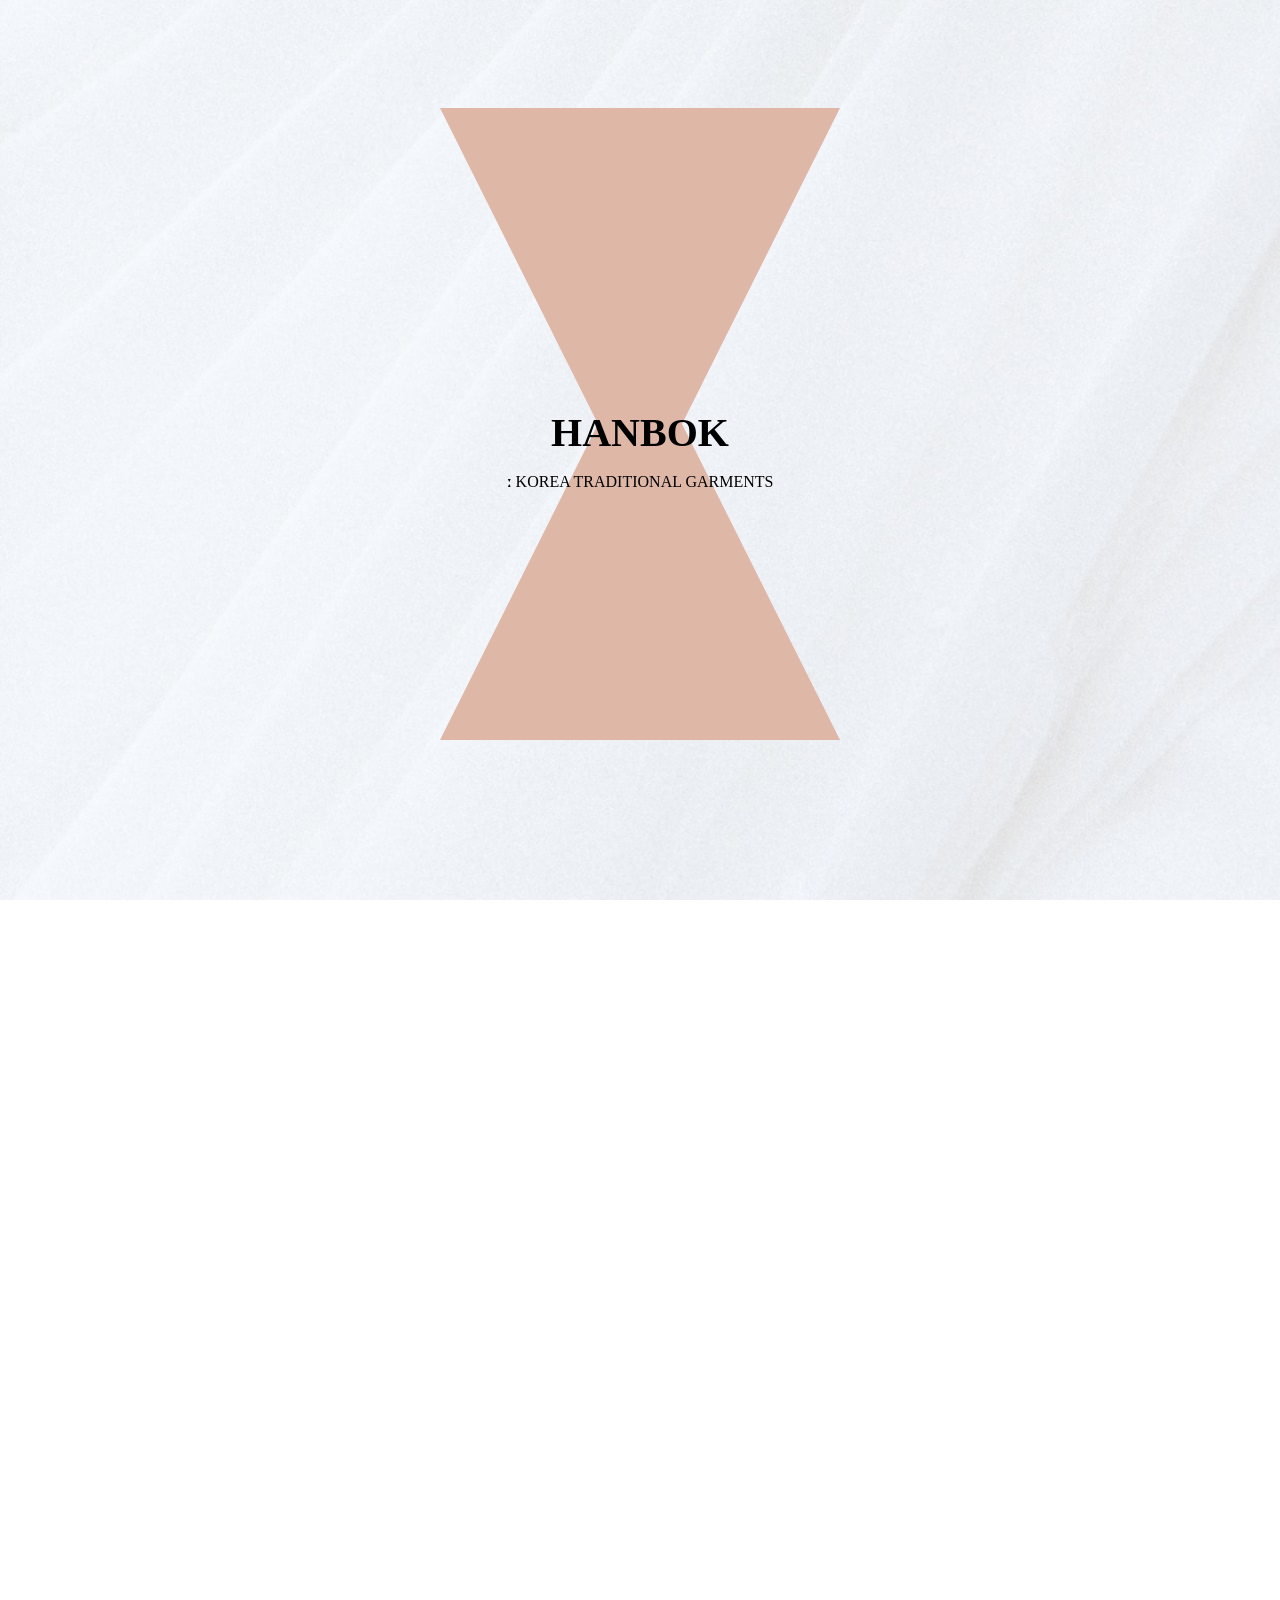
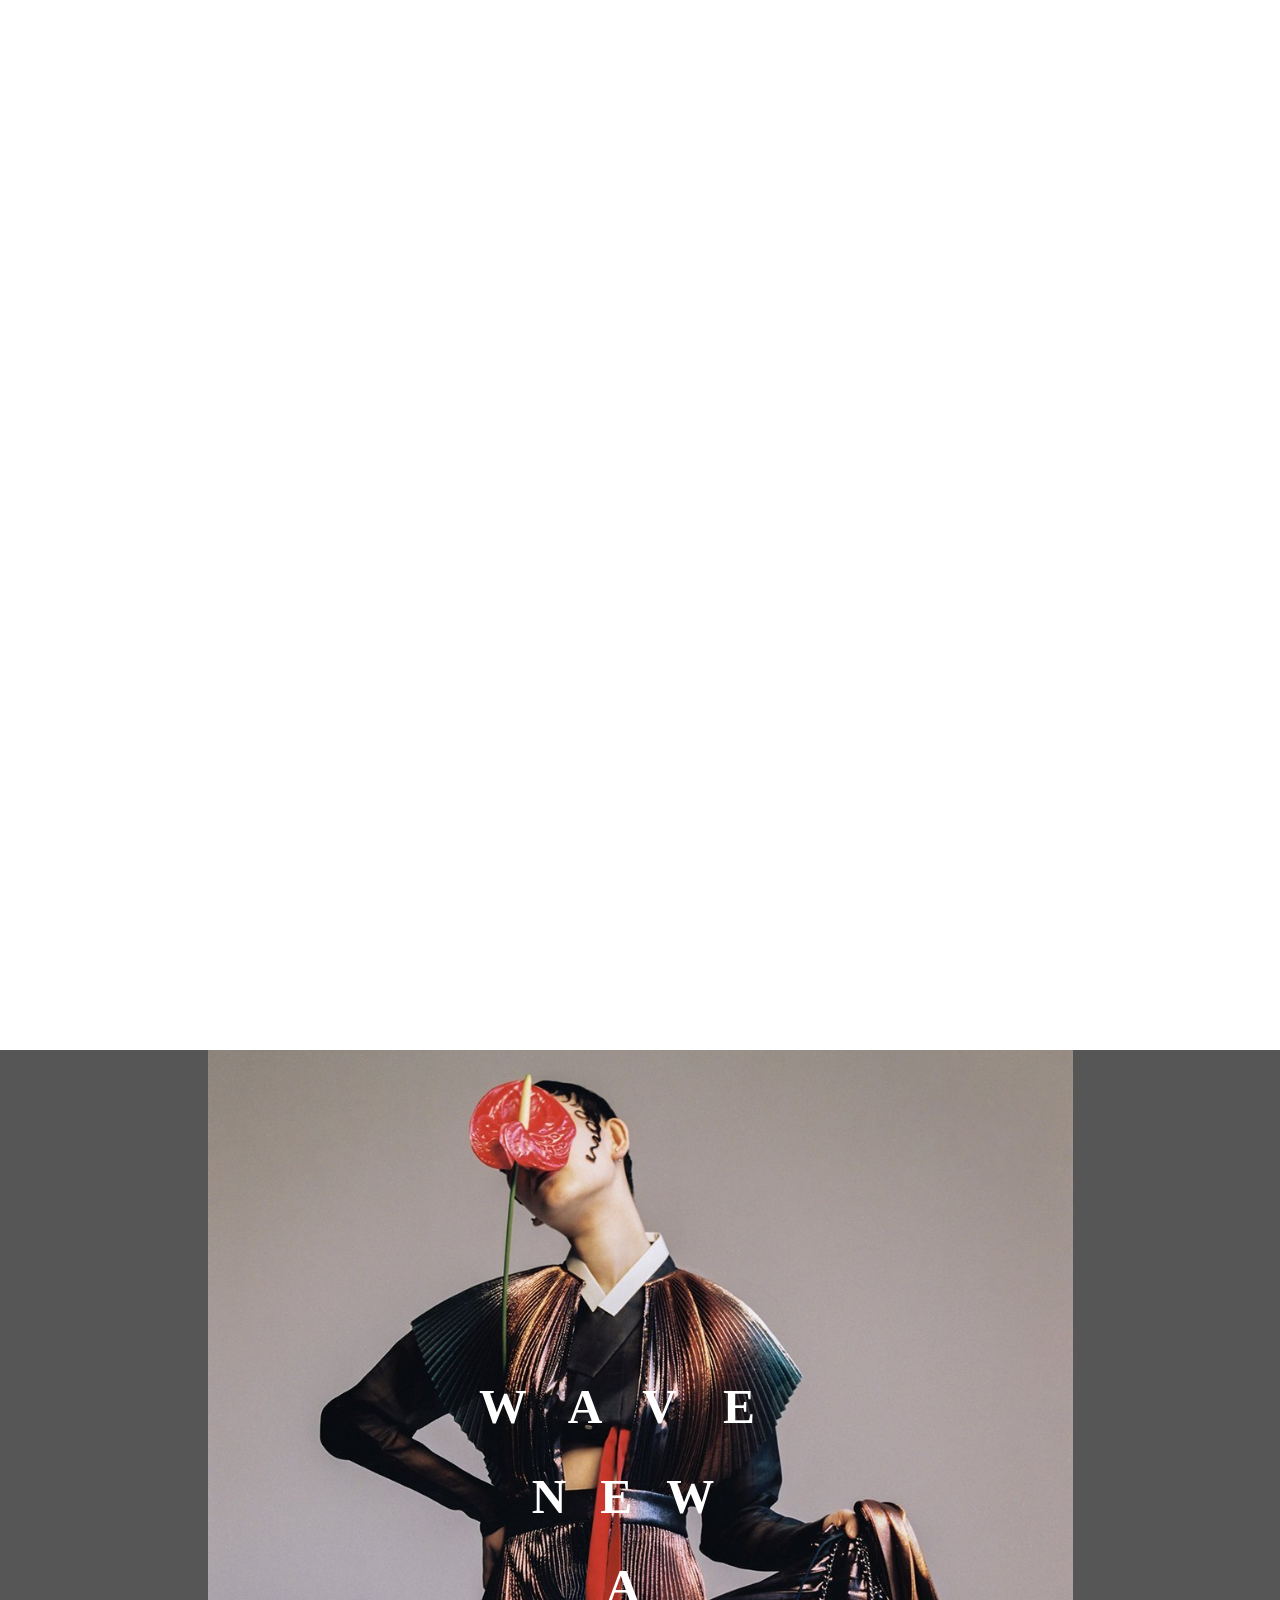
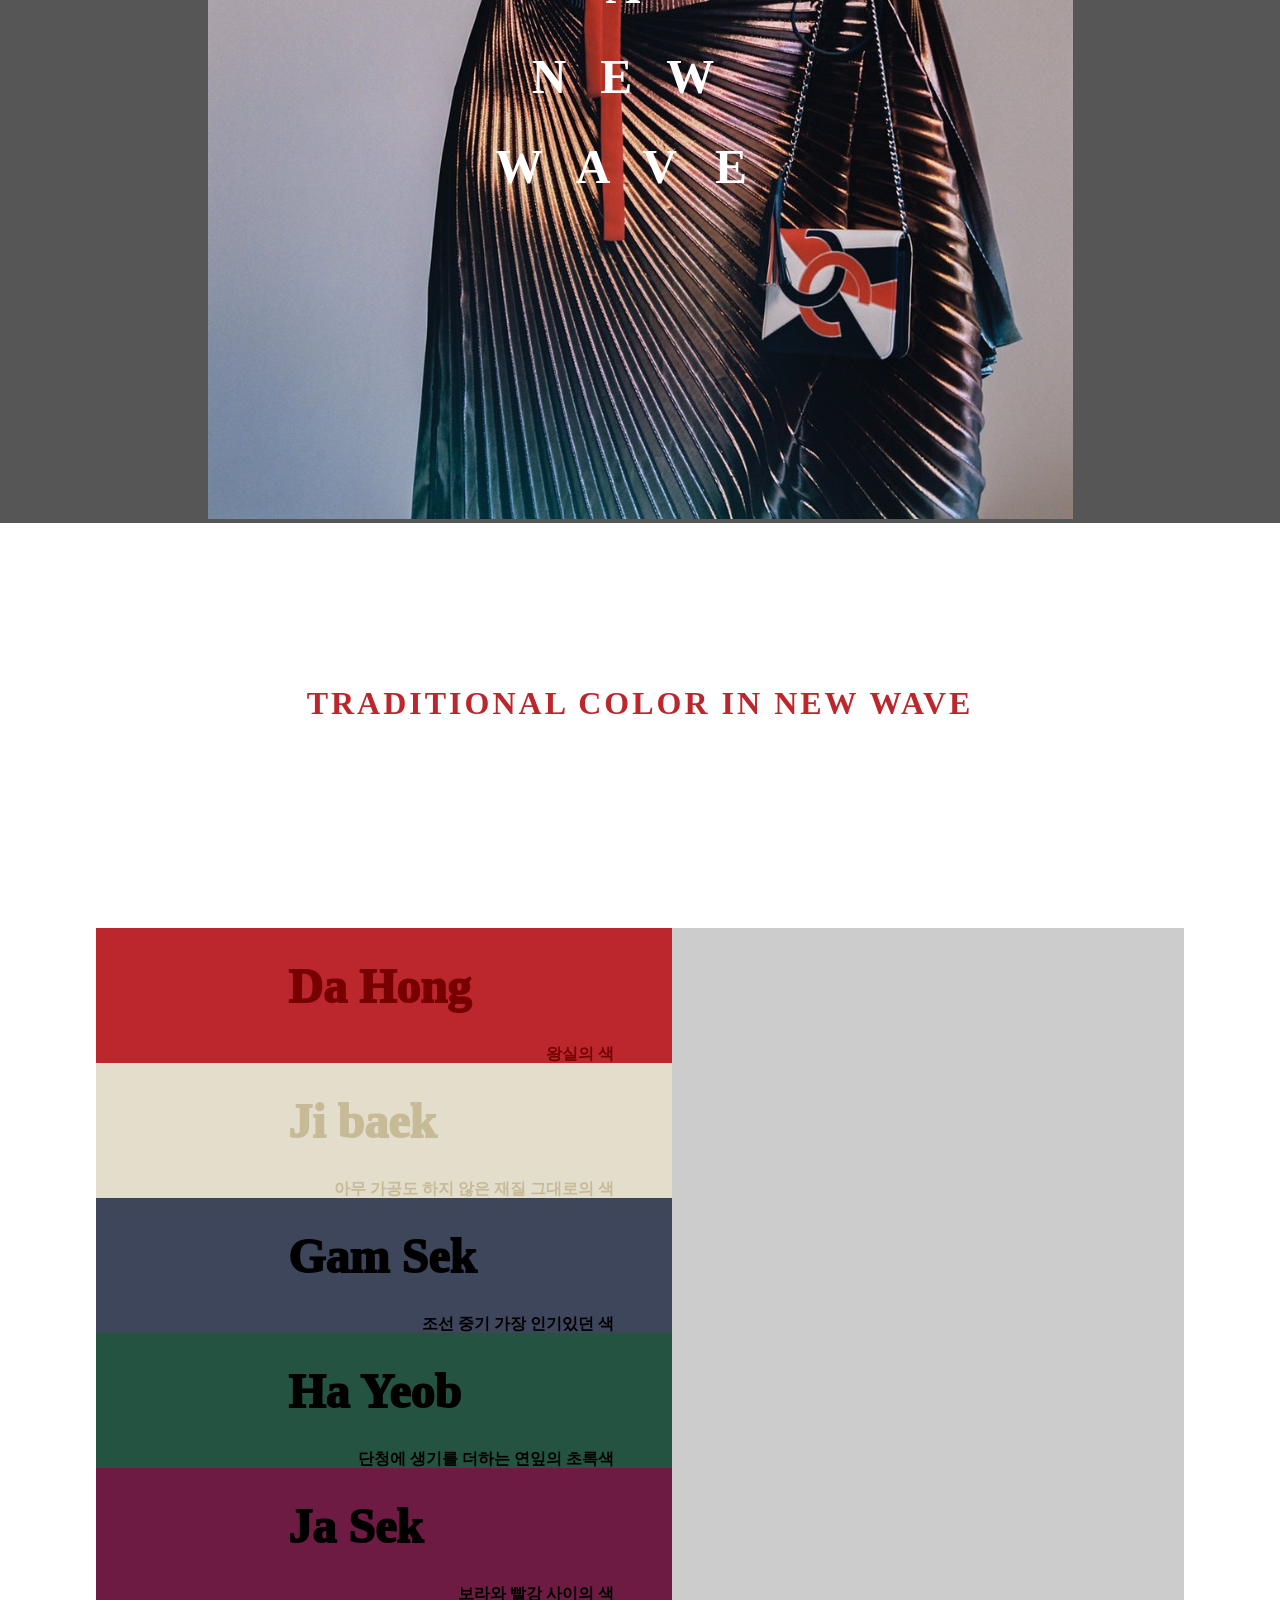
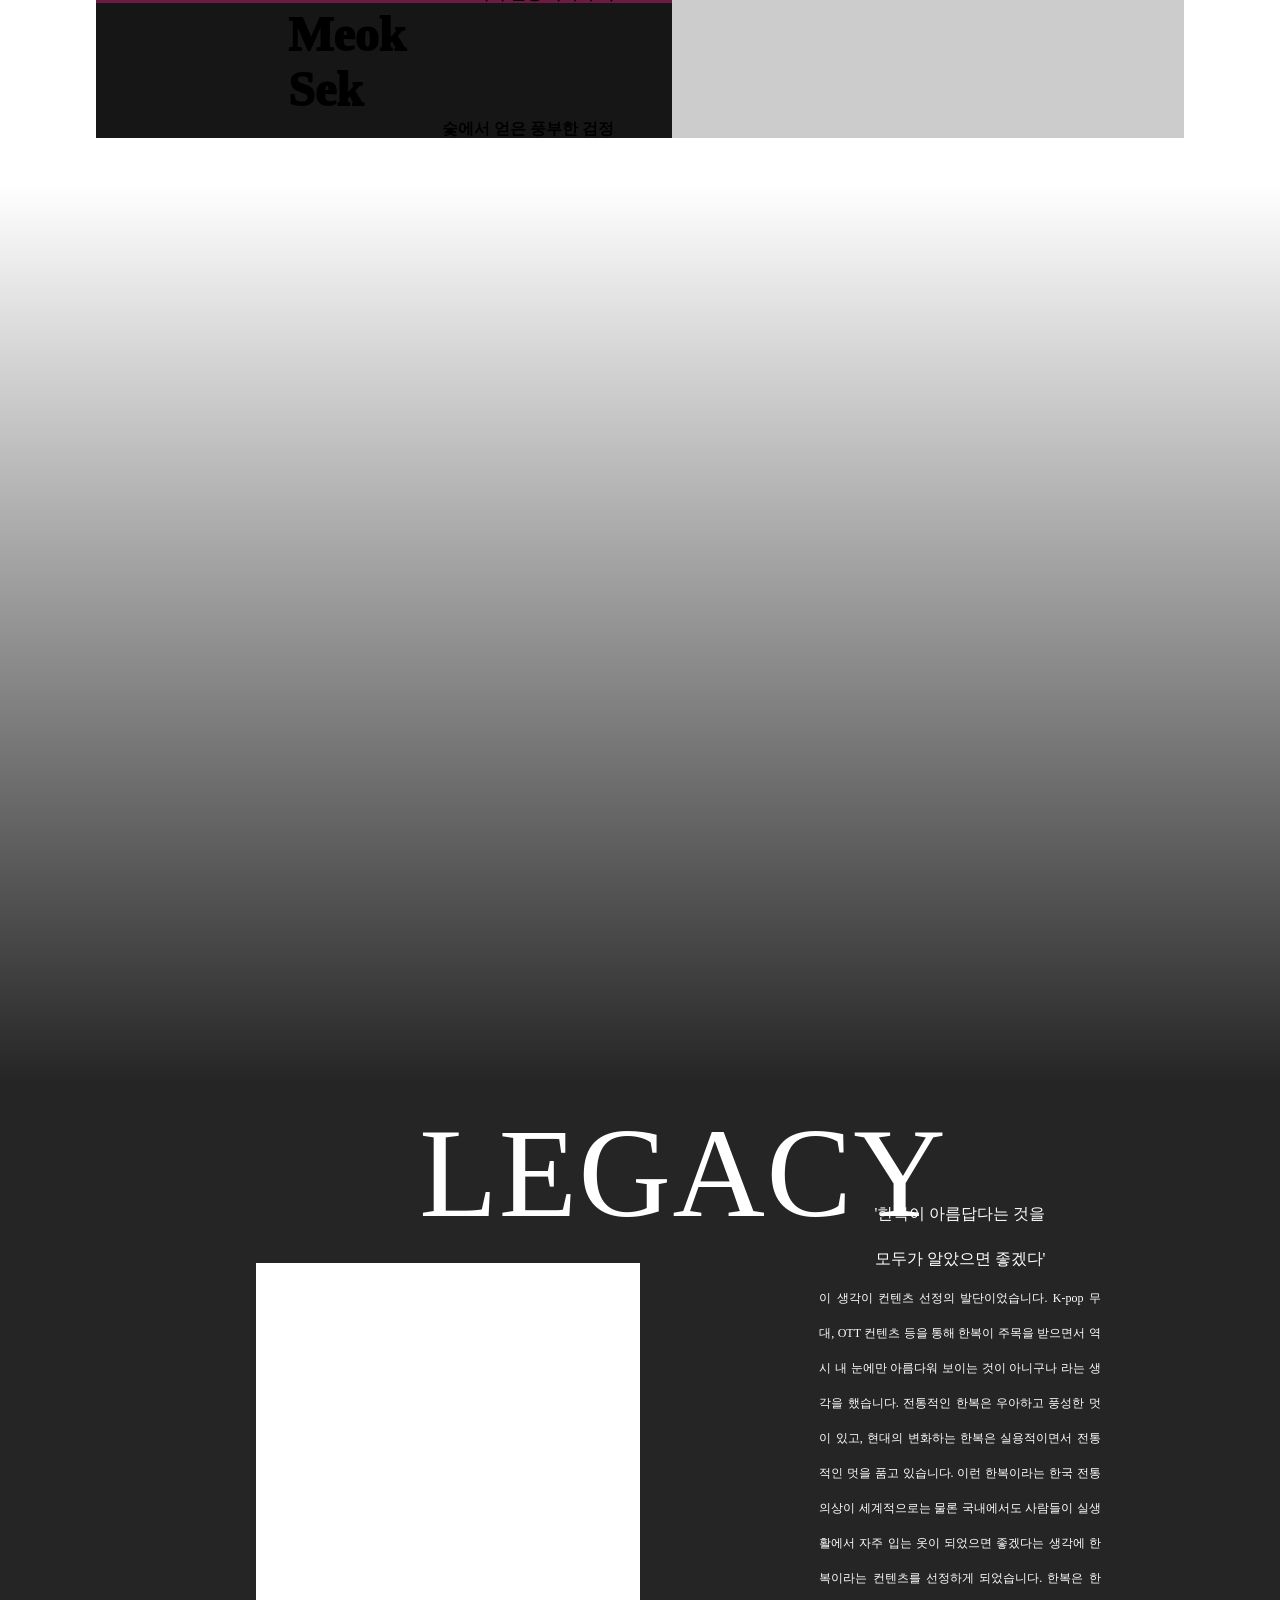
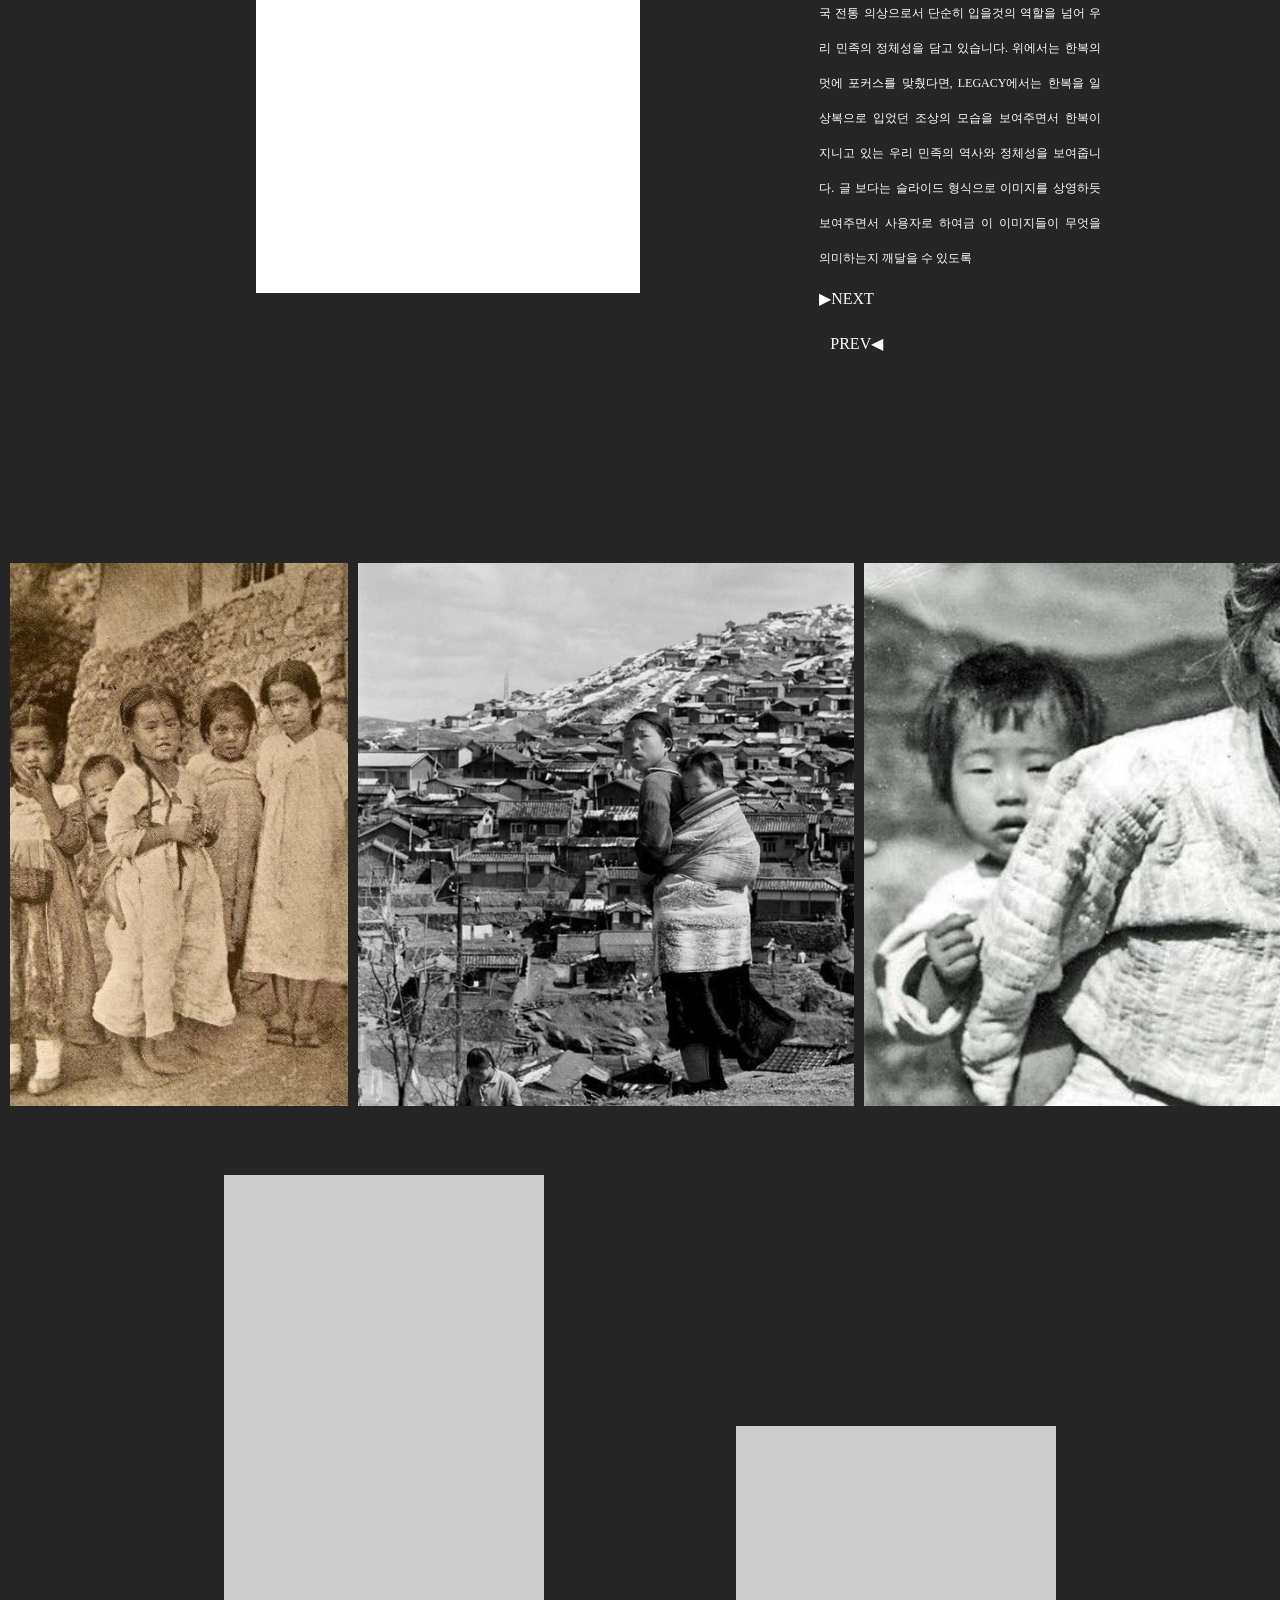
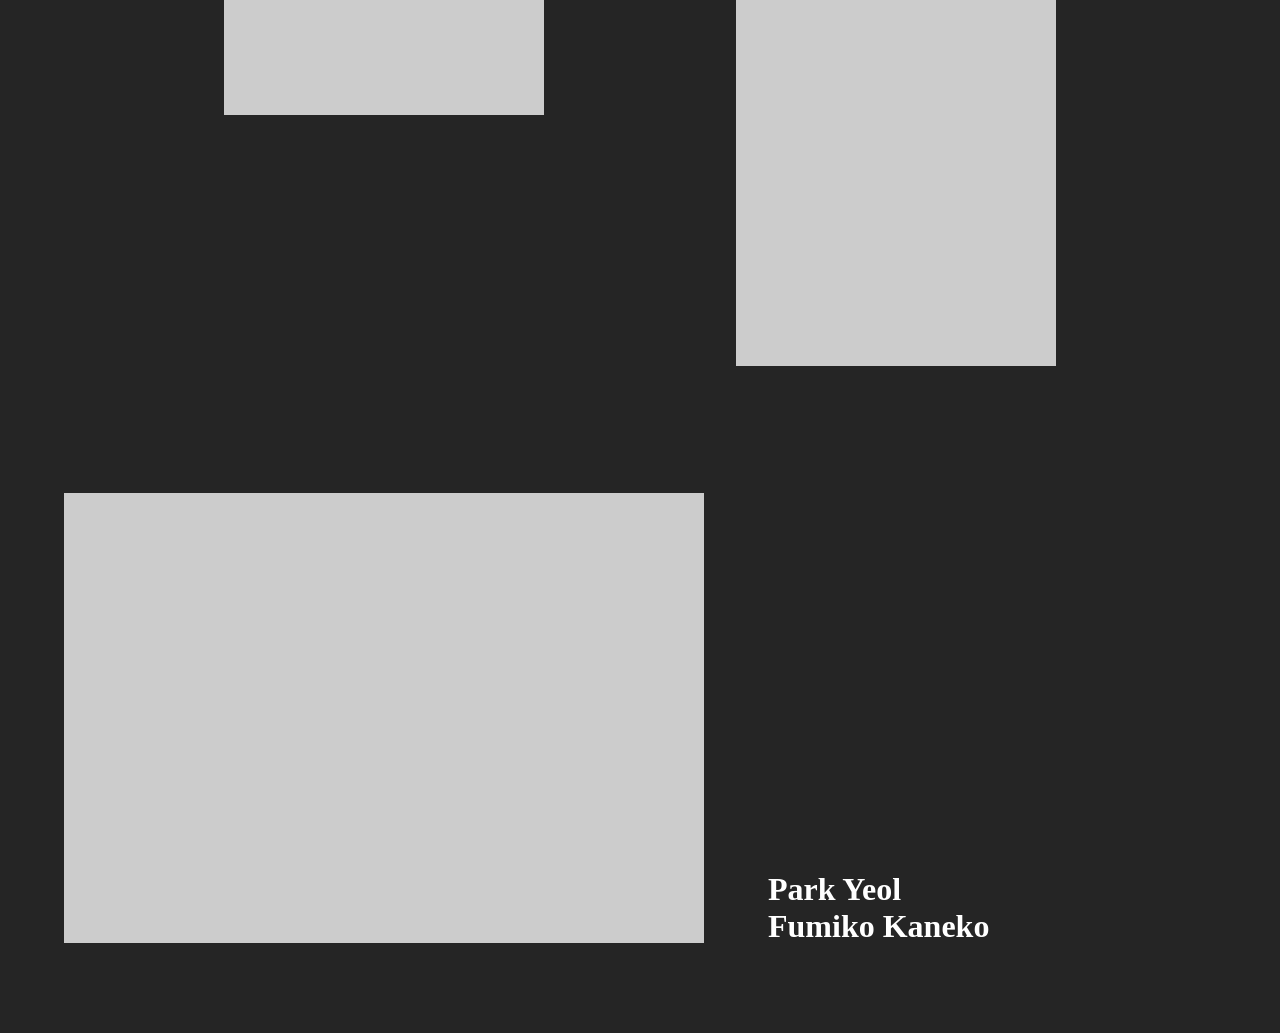
==== commit 072d1857: "legacy mainPage 슬라이드 배열메소드 만드는중" ====
--- a/hanbok.html
+++ b/hanbok.html
@@ -209,12 +209,9 @@
     <div>
       <div>
         <div>
-          <div>
+          <div id="legacyLastPage_frameOne">
             <!-- <img src="/image/hanbok/hanbok_legacy/hanbok_legacy_main2.svg" style="margin-right: 10px;"> -->
-          </div>
-          <div>
-            <!-- <img src="/image/hanbok/hanbok_legacy/hanbok_legacy_main1.svg"   alt=""> -->
-          </div>
+          </div>  
         </div>
       </div>
 
@@ -238,10 +235,10 @@
         <div id="legacyMain_nav">
           <div>
             <div>
-              <span>▶NEXT</span>
+              <span id="nextBtn">▶NEXT</span>
             </div>
             <div>
-              <span>PREV◀</span>
+              <span id="prevBtn">PREV◀</span>
             </div>
           </div>
         </div>
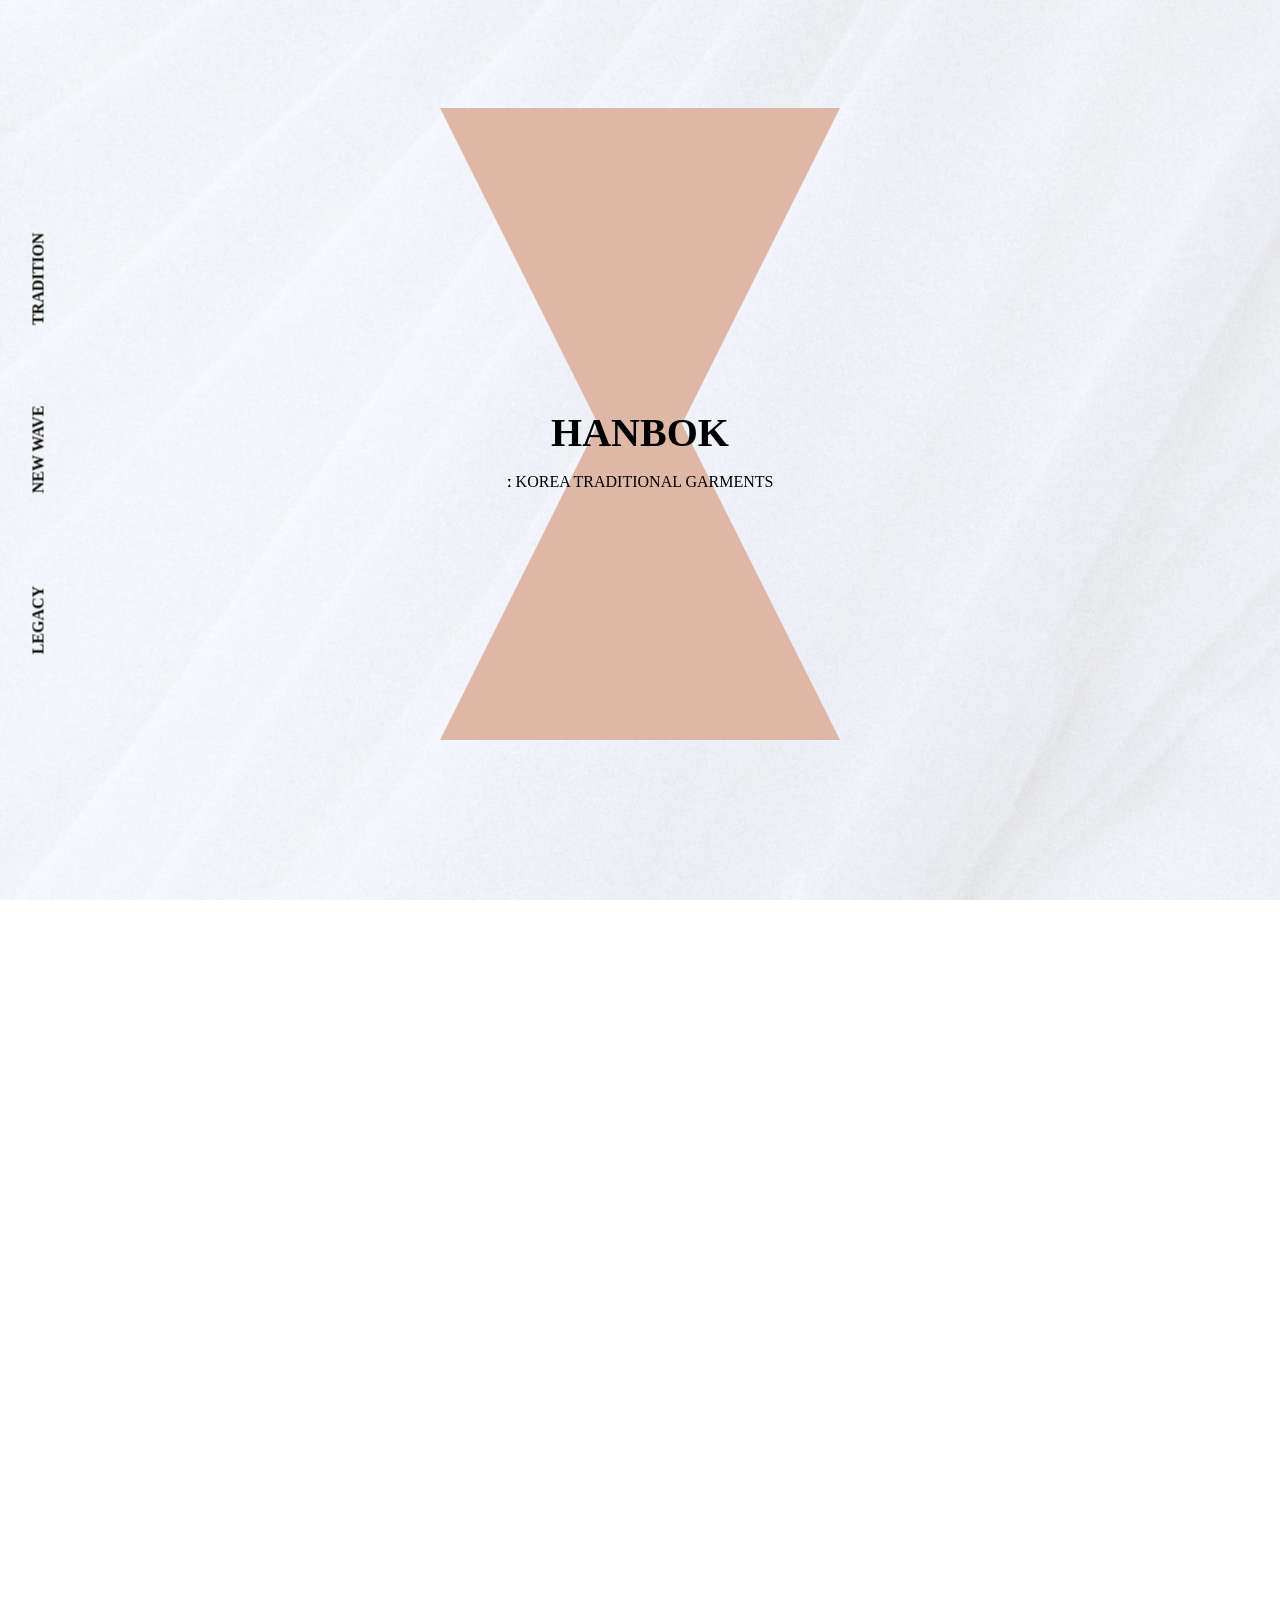
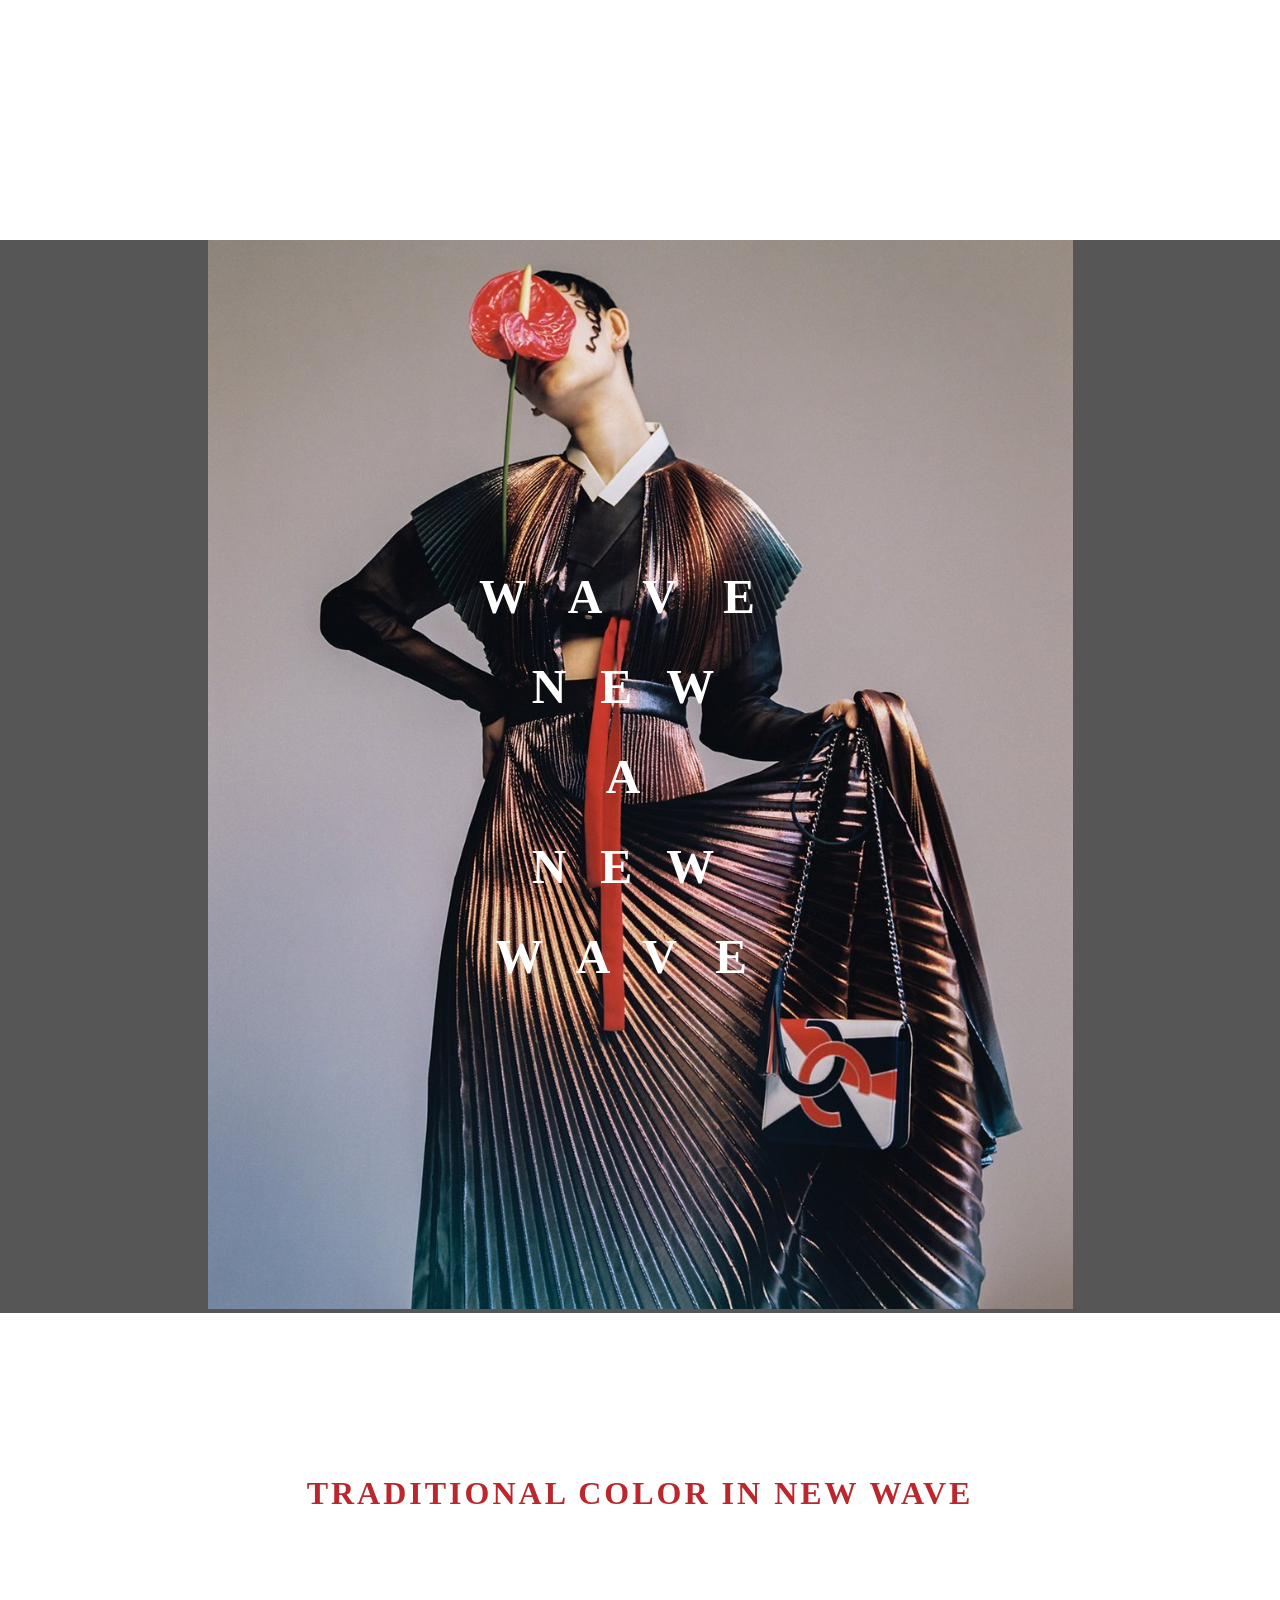
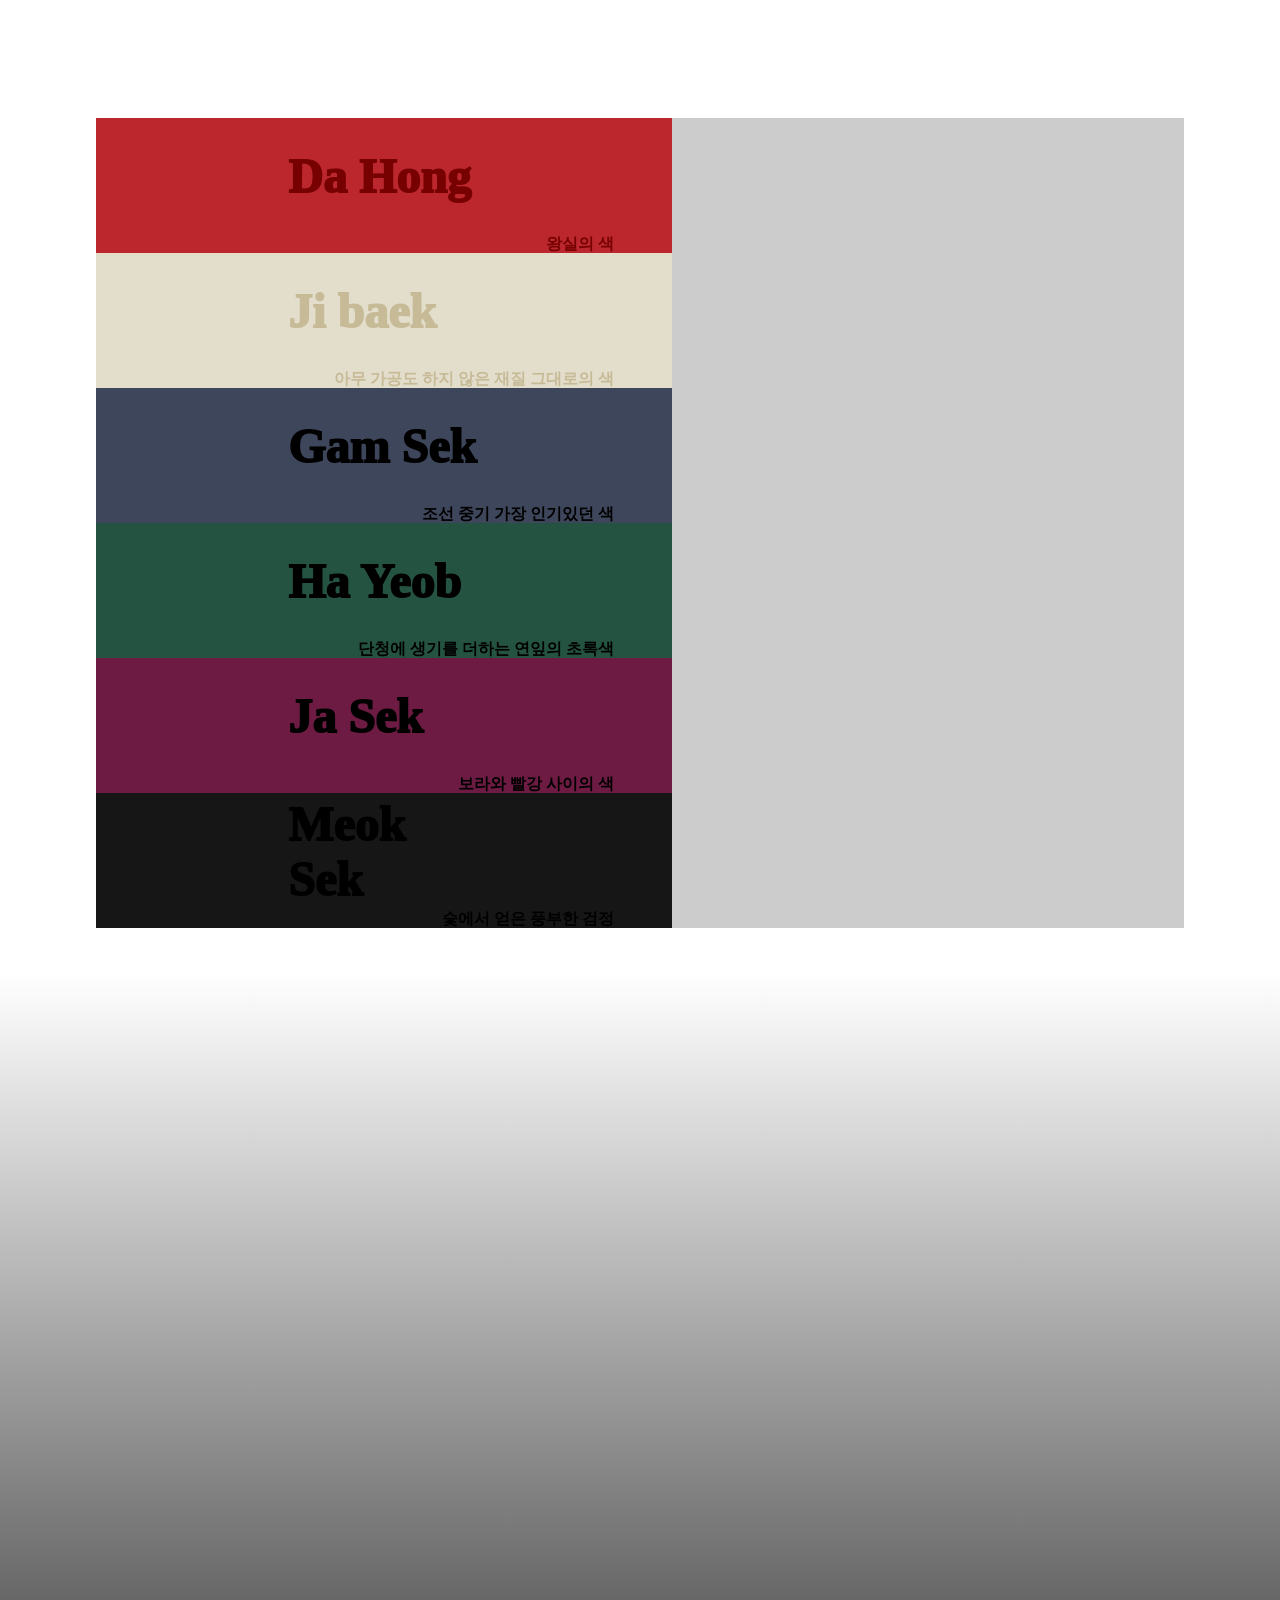
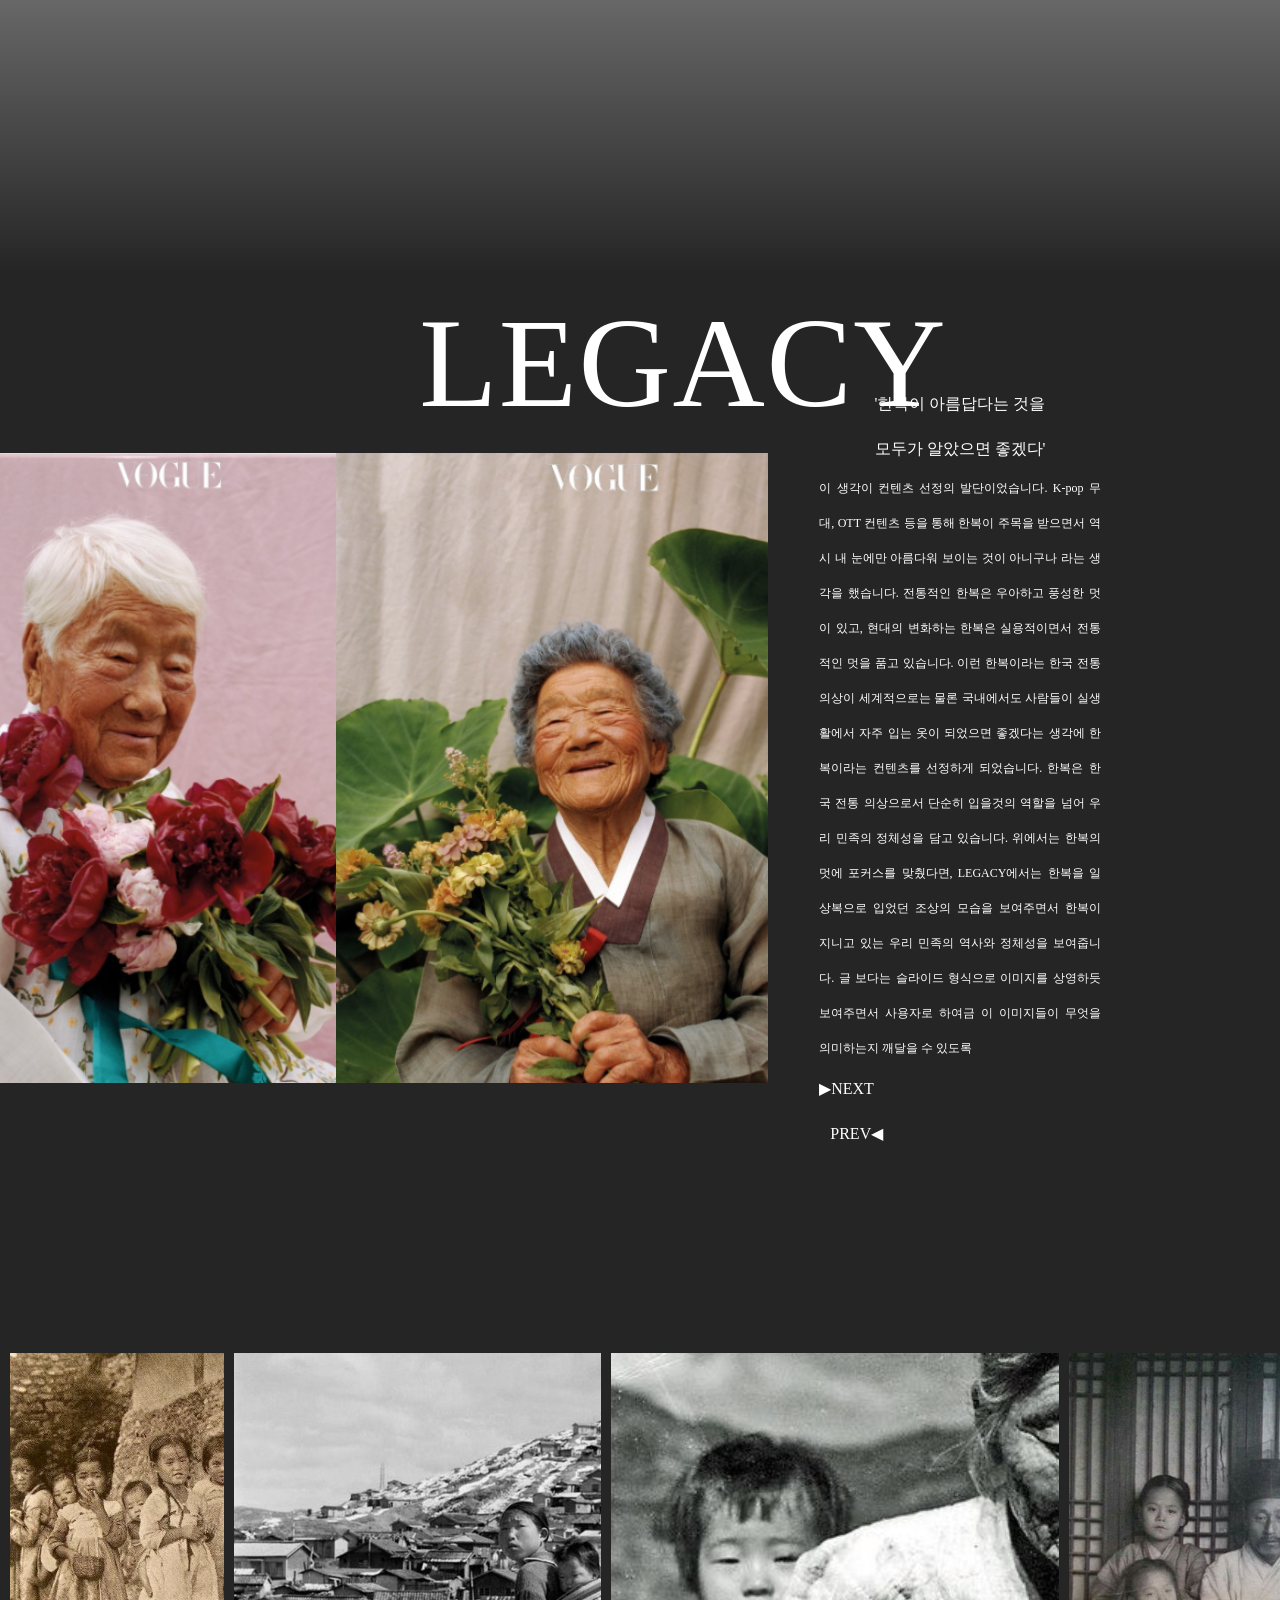
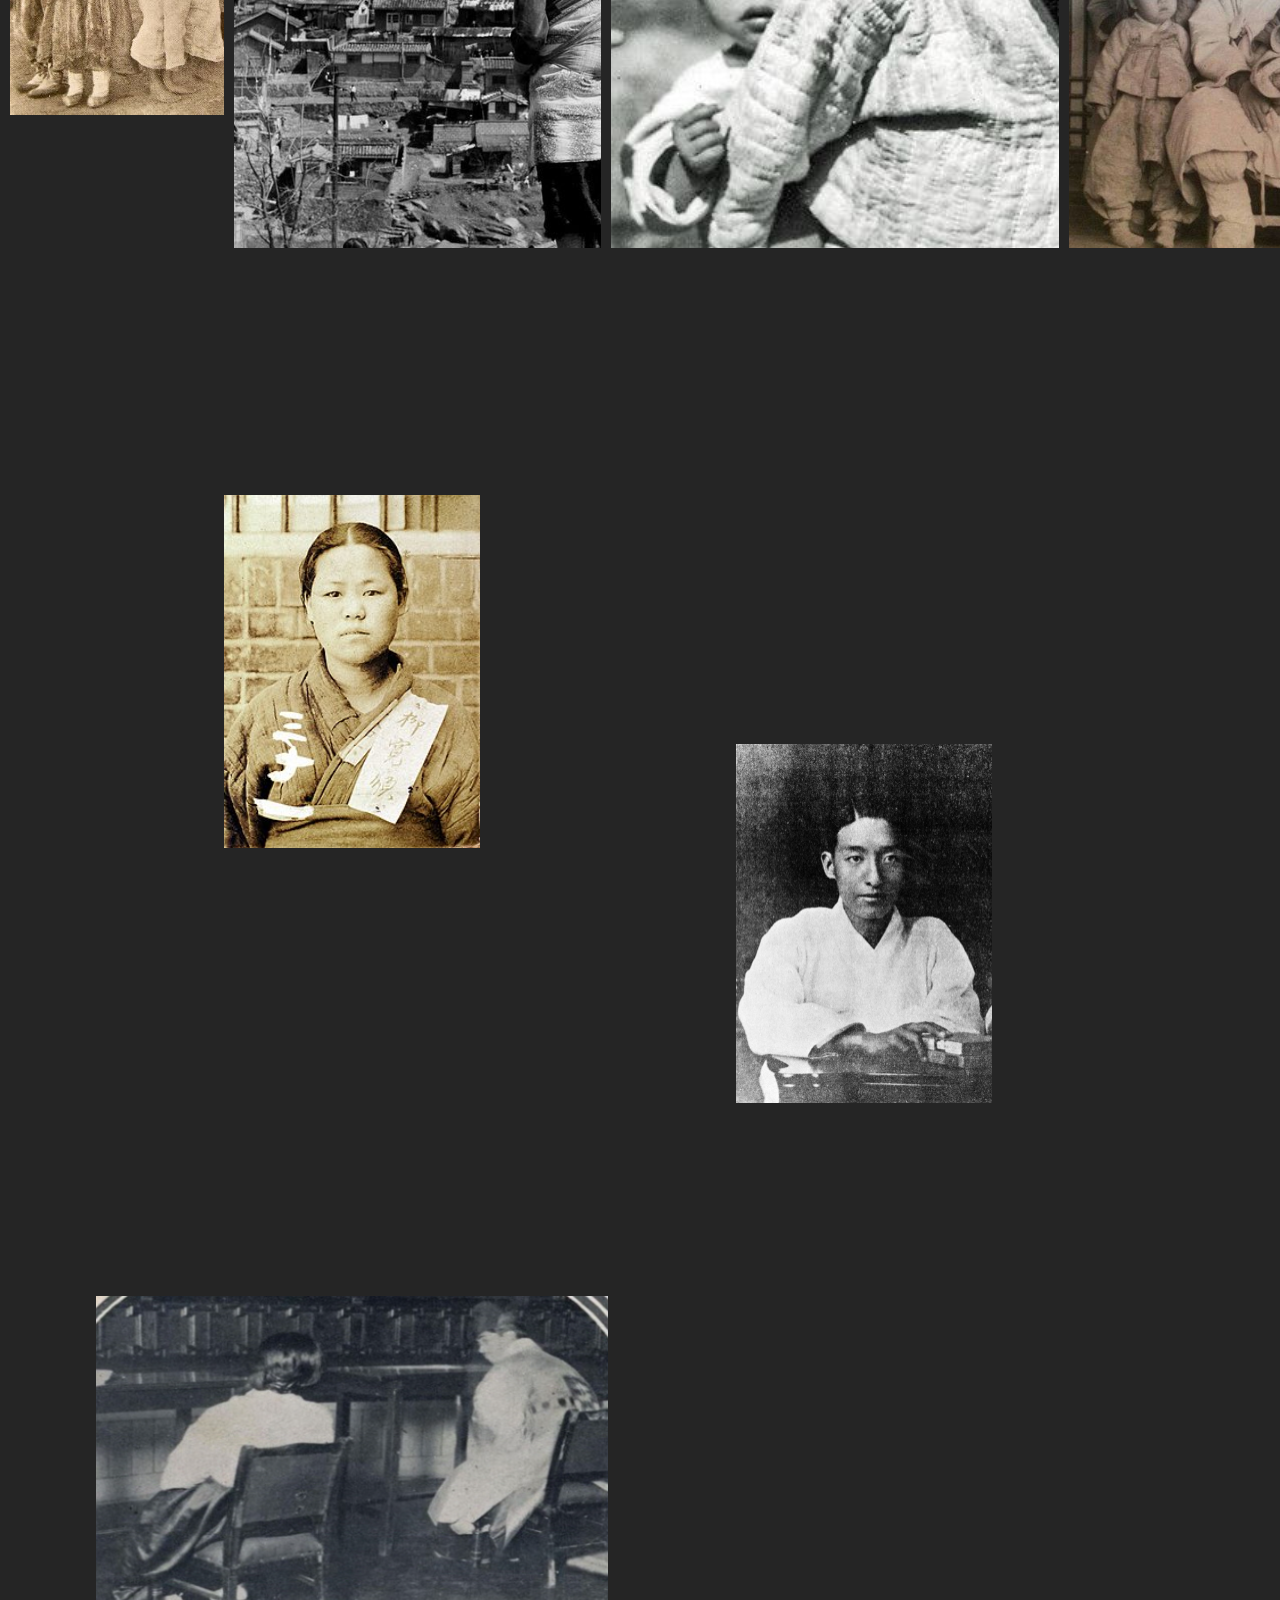
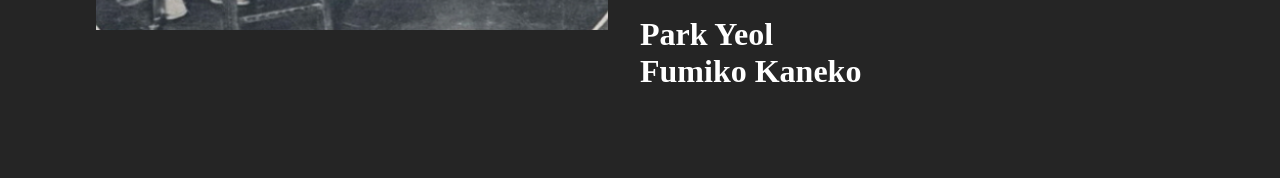
==== commit c1e1b276: "한복페이지 1차 Done" ====
--- a/hanbok.html
+++ b/hanbok.html
@@ -16,15 +16,21 @@
       <div id="hourglass_bottom"></div>
     </div>
 
-    <ul>
-      <li>
-        <span>LEGACY</span>
+    <ul id="navi" >
+      <a href="#hanbok_legacy" style="text-decoration: none; mix-blend-mode: difference; color: white;">
+        <li class="section">
+          <span>LEGACY</span>
+      </a>
       </li>
-      <li>
-        <span>NEW WAVE</span>
+      <a href="#hanbok_newWave_mainPage" style="text-decoration: none; mix-blend-mode: difference; color: white;">
+        <li class="section">
+          <span>NEW WAVE</span>
+      </a>
       </li>
-      <li>
-        <span>LEGACY</span>
+      <a href="#hanbok_tradition" style="text-decoration: none; mix-blend-mode: difference; color: white;">
+          <li class="section">
+            <span>TRADITION</span>
+        </a>
       </li>
     </ul>
 
@@ -54,9 +60,9 @@
       </div>
 
       <div>
-        <div></div>
-        <!-- <img src="/image/hanbok/hanbok_tradition/hanbok_tradition2.svg"
-        style="width : 50vw;" alt=""> -->
+        
+        <img src="/image/hanbok/hanbok_tradition/hanbok_tradition2.svg"
+        alt="">
       </div>
     </div>
 
@@ -68,7 +74,7 @@
 
     <div id="containerTwo" class="container">
       <div>
-        <!-- <img src="/image/hanbok/hanbok_tradition/hanbok_tradition3.svg"  alt=""> -->
+        <img src="/image/hanbok/hanbok_tradition/hanbok_tradition3.svg"  alt="">
       </div>
       <div id="description_two">
         <p> 남자 한복은 저고리와 바지를 기본으로 하고<br> 바지를 입은 뒤에는 허리띠와 대님을 맨다.<br>겉옷으로는 조끼나 마고자, 두루마기를<br>입는다.</p>
@@ -82,19 +88,19 @@
           와서 봐도 여전히 우아하고 세련된<br>멋을 자랑합니다.</p>
       </div>
       <div>
-        <!-- <img src="/image/hanbok/hanbok_tradition/hanbok_tradition4.svg" style="width: 50vw; " alt=""> -->
+        <img src="/image/hanbok/hanbok_tradition/hanbok_tradition4.svg" style="width: 50vw; " alt="">
       </div>
     </div>
 
     <div id="containerFour" class="container">
       <div>
-        <!-- <img src="/image/hanbok/hanbok_tradition/hanbok_tradition5.svg" style="width: 40vw;" alt=""> -->
+        <img src="/image/hanbok/hanbok_tradition/hanbok_tradition5.svg" style="width: 40vw;" alt="">
         <div></div>
       </div>
       <div>
         <div>
-          <!-- <img src="/image/hanbok/hanbok_tradition/hanbok_tradition6.svg" -->
-          <!-- style="width: 40vw; " alt=""> -->
+          <img src="/image/hanbok/hanbok_tradition/hanbok_tradition6.svg"
+          style="width: 40vw; " alt="">
           <div></div>
         </div>
       </div>
@@ -207,12 +213,19 @@
     </div>
 
     <div>
-      <div>
-        <div>
-          <div id="legacyLastPage_frameOne">
-            <!-- <img src="/image/hanbok/hanbok_legacy/hanbok_legacy_main2.svg" style="margin-right: 10px;"> -->
-          </div>  
-        </div>
+      <div id="legacyMainContainer">
+        <!-- <div> -->
+          <!-- <div id="legacyLastPage_frameOne"> -->
+            <ul class="slide">
+              <li><img src="./image/hanbok/hanbok_legacy/lega_main1.svg" alt=""></li>
+              <li><img src="./image/hanbok/hanbok_legacy/lega_main2.svg" alt=""></li>
+              <li><img src="./image/hanbok/hanbok_legacy/lega_main3.svg" alt=""></li>
+              <li><img src="./image/hanbok/hanbok_legacy/lega_main4.svg" alt=""></li>
+              <li><img src="./image/hanbok/hanbok_legacy/lega_main5.svg" alt=""></li>
+              <li><img src="./image/hanbok/hanbok_legacy/lega_main6.svg" alt=""></li>
+            </ul>
+          <!-- </div>   -->
+        <!-- </div> -->
       </div>
 
       <div>
@@ -251,7 +264,7 @@
     <div id="hanbok_legacy_slide">
       <div>
         <div>
-          <img src="/image/hanbok/hanbok_legacy/hanbok_legacy_slide1.svg" alt="">
+          <img src="/image/hanbok/hanbok_legacy/hanbok_legacy_slide1.svg" style="width: 22.7vw;" alt="">
         </div>
         <div>
           <img src="/image/hanbok/hanbok_legacy/hanbok_legacy_slide2.svg" alt="">
@@ -266,7 +279,7 @@
           <img src="/image/hanbok/hanbok_legacy/hanbok_legacy_slide5.svg" alt="">
         </div>
         <div>
-          <img src="/image/hanbok/hanbok_legacy/hanbok_legacy_slide6.svg" alt="">
+          <img src="/image/hanbok/hanbok_legacy/hanbok_legacy_slide6.svg" style="width: 22vw;" alt="">
         </div>
       </div>
     </div>
@@ -276,7 +289,7 @@
       <div>
         <div>
           <div id="yoo" class="lastPage_image">
-            <!-- <img src="/image/hanbok/hanbok_legacy/yugwansun.svg" alt=""> -->
+            <img src="/image/hanbok/hanbok_legacy/yugwansun.svg" style="width: 20vw;" alt="">
           </div>
           <p class="imageName">Yu Gwansun</p>
 
@@ -284,7 +297,7 @@
 
         <div>
           <div id="park" class="lastPage_image">
-            <!-- <img src="/image/hanbok/hanbok_legacy/parkjaehyeok.svg" alt=""> -->
+            <img src="/image/hanbok/hanbok_legacy/parkjaehyeok.svg" style="width: 20vw;" alt="">
           </div>
           <p class="imageName">Park Jaehyeok</p>
         </div>
@@ -293,7 +306,7 @@
       <div>
         <div id="yeol" class="lastPage_image">
           <div></div>
-          <!-- <img src="/image/hanbok/hanbok_legacy/parkyeol.svg" alt=""> -->
+          <img src="/image/hanbok/hanbok_legacy/parkyeol.svg" style="width : 40vw;" alt="">
         </div>
 
         <div>
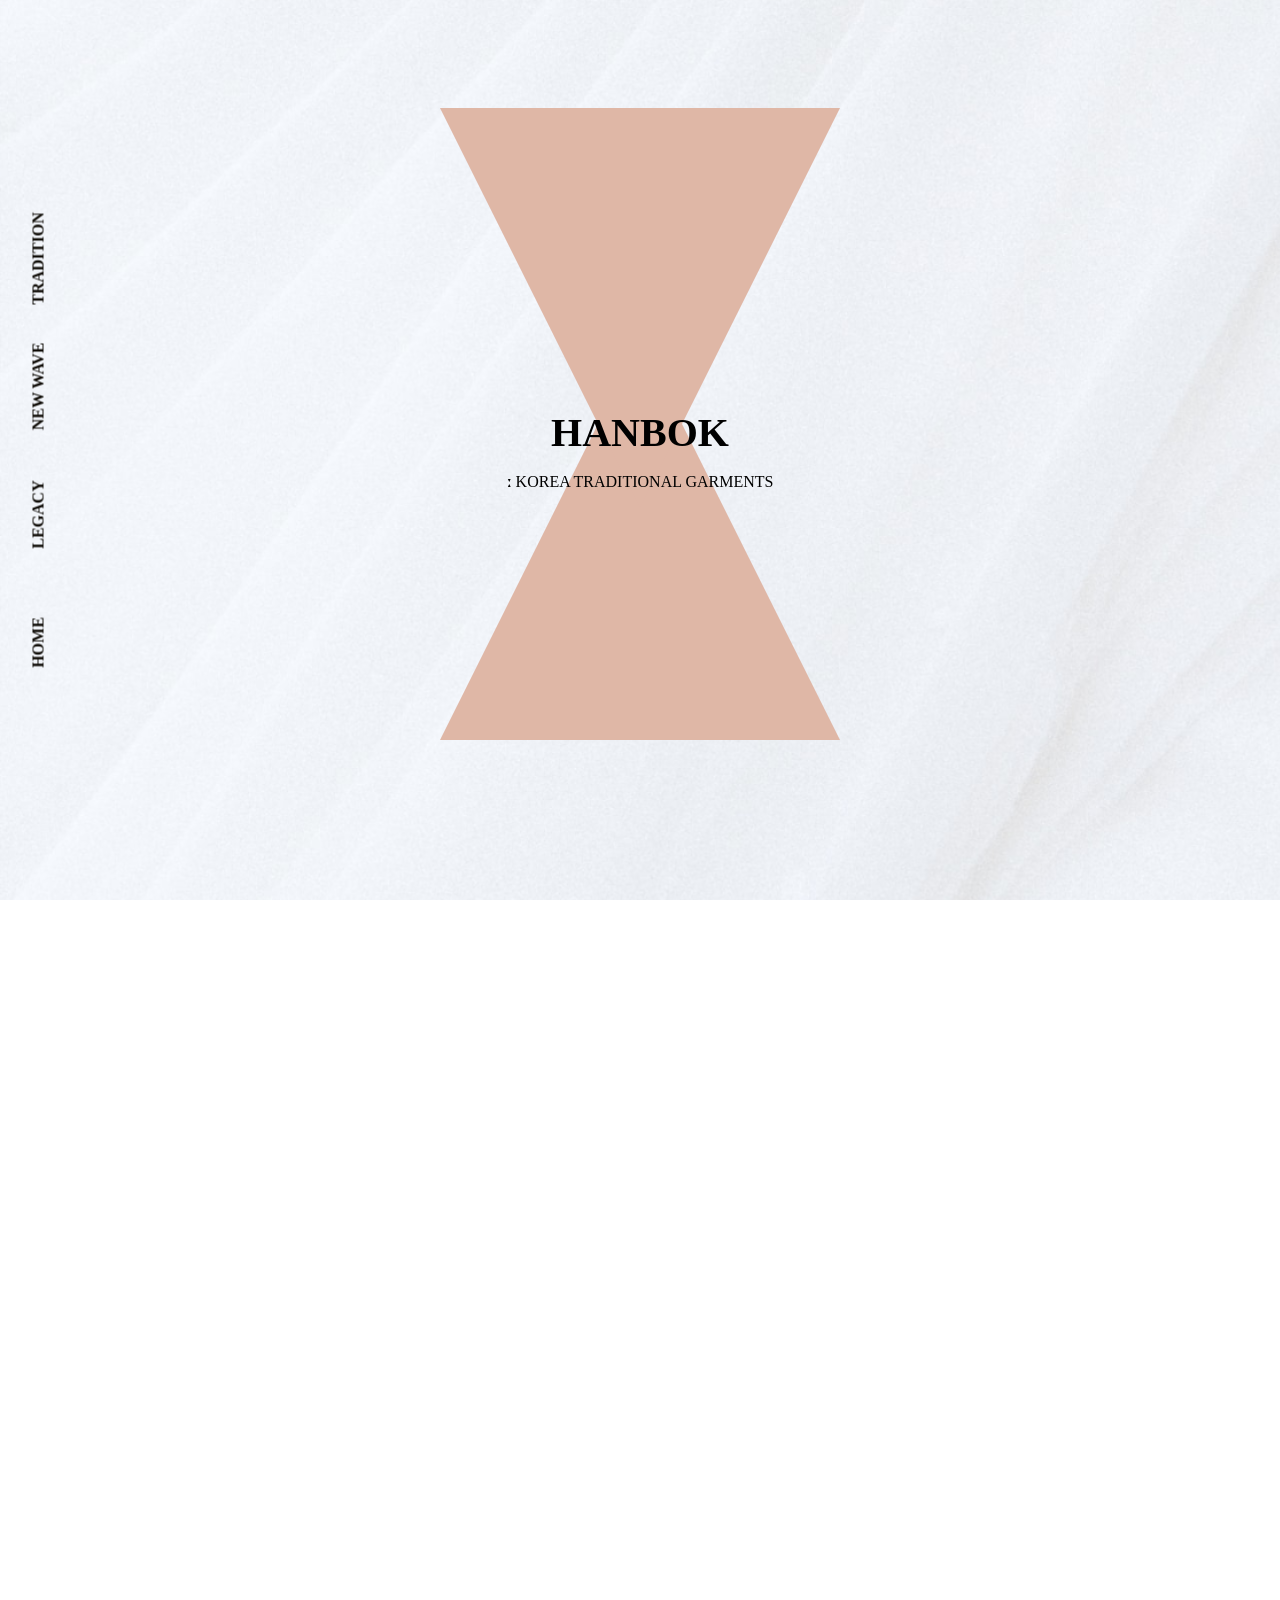
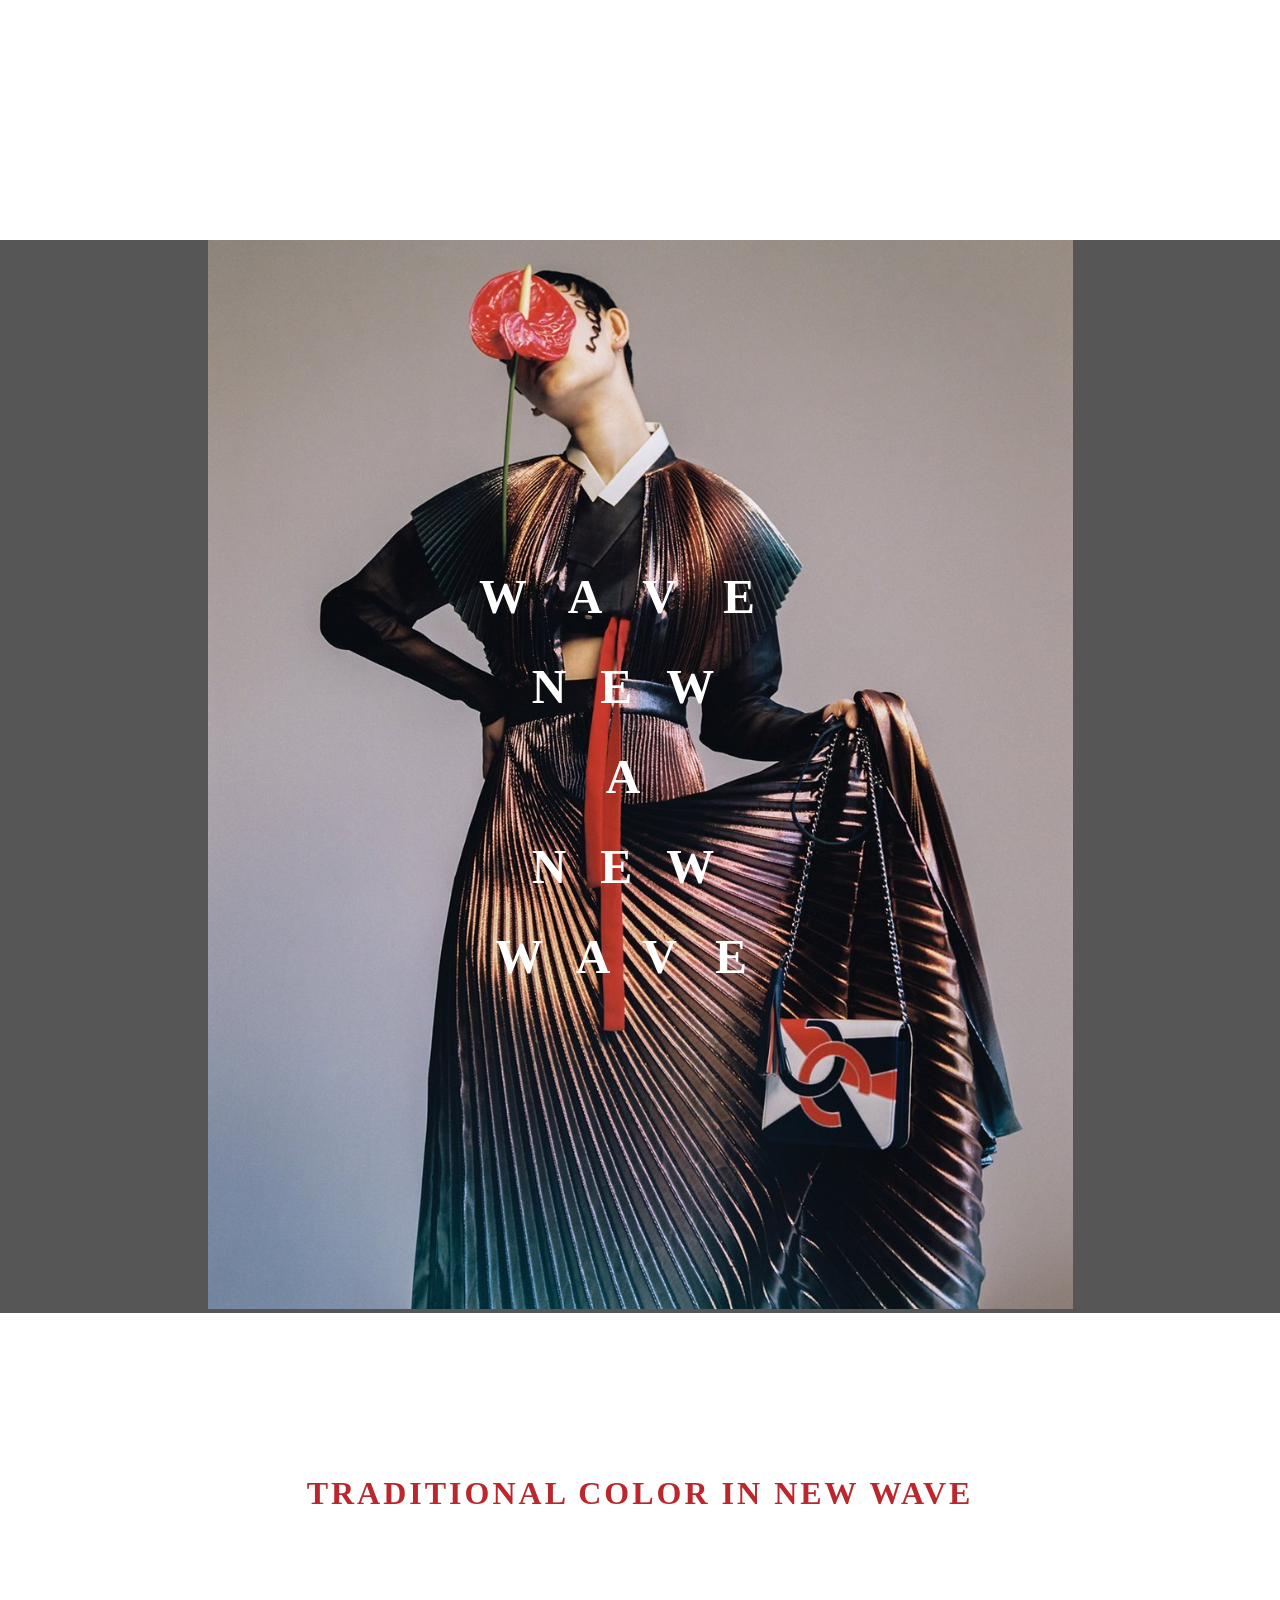
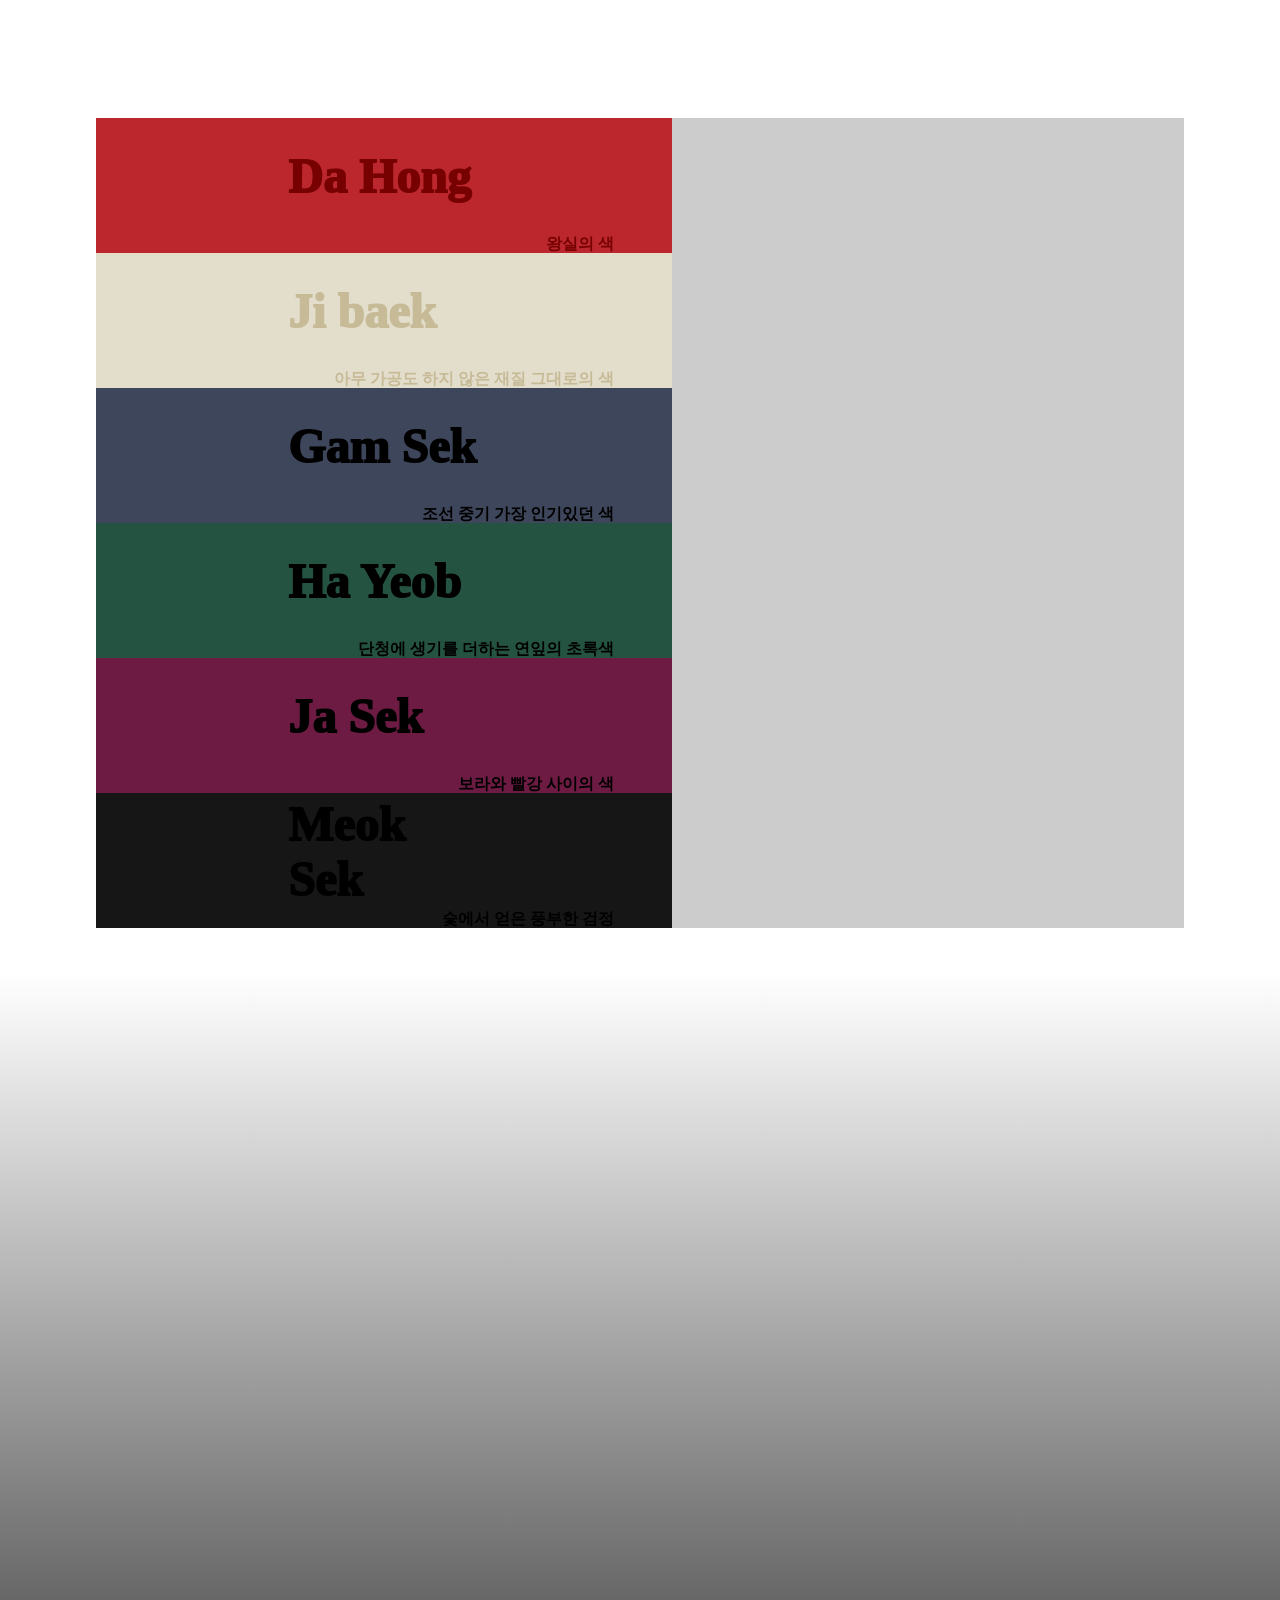
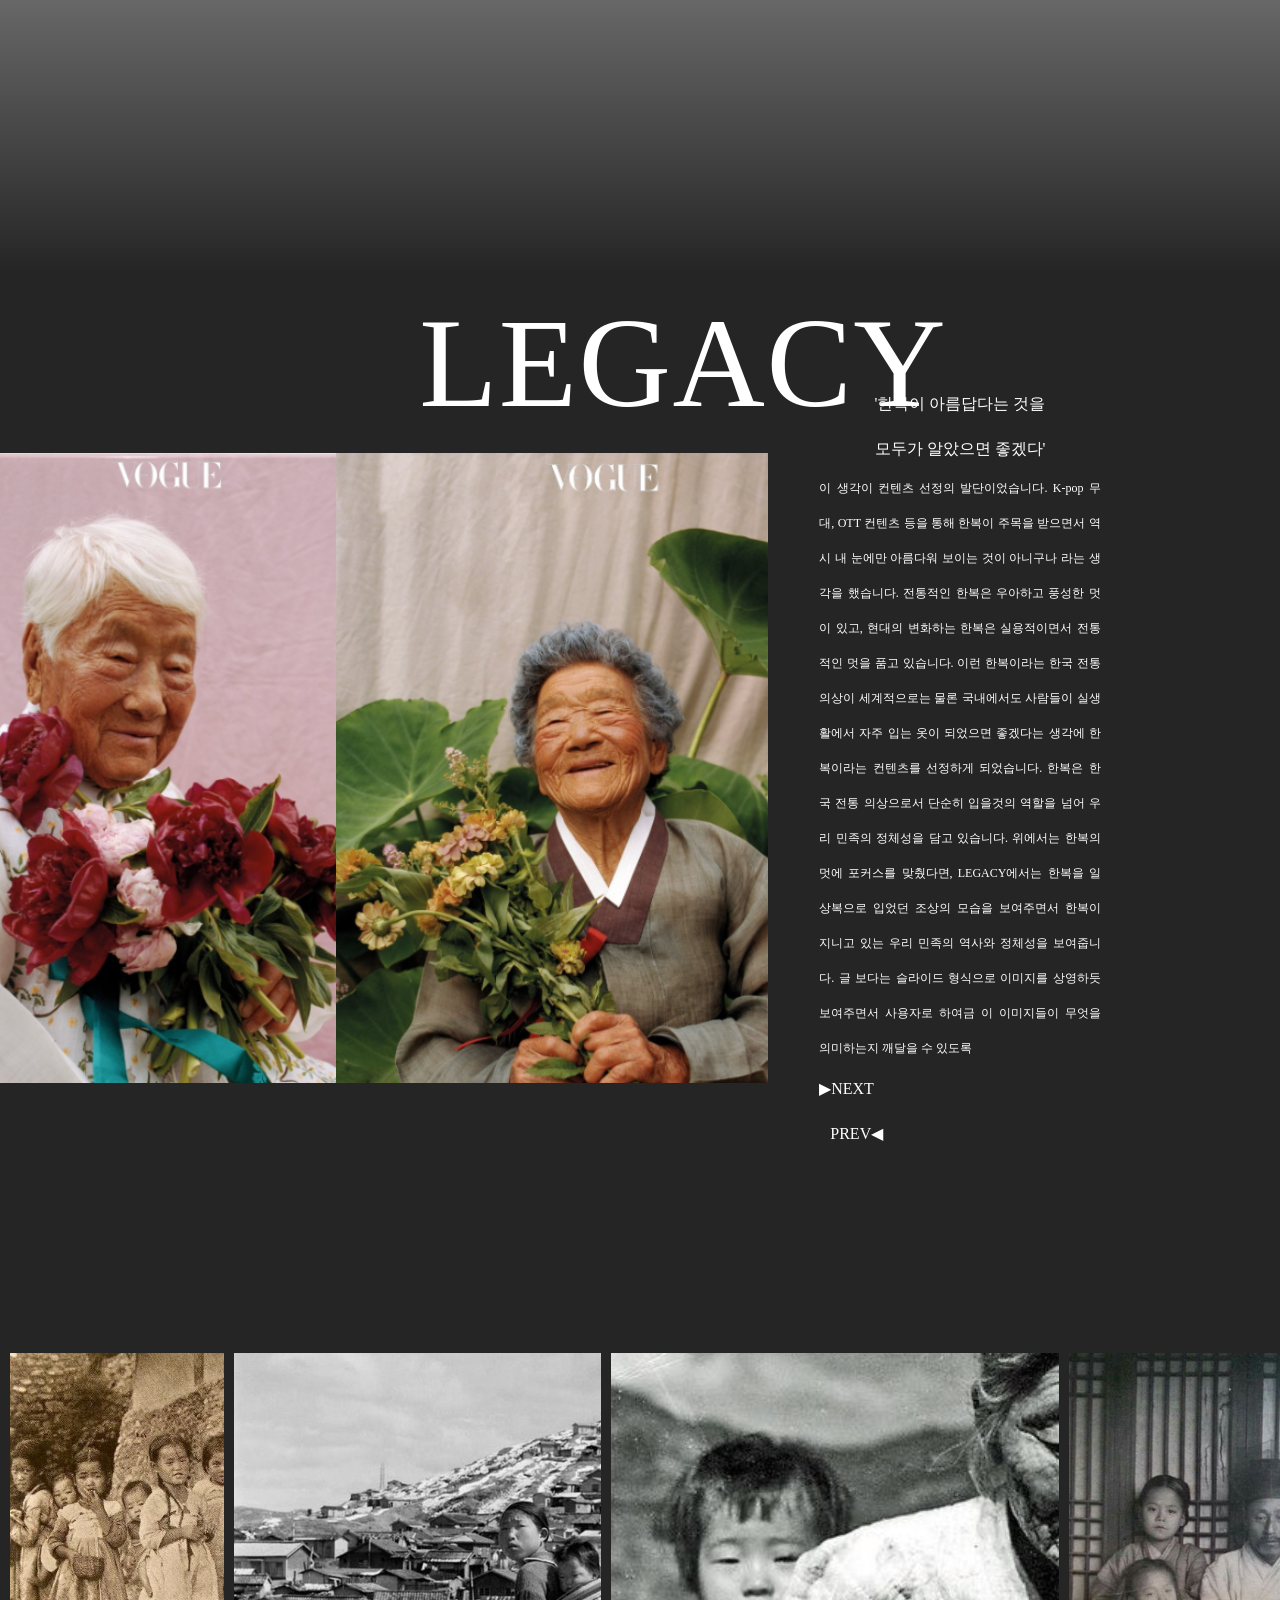
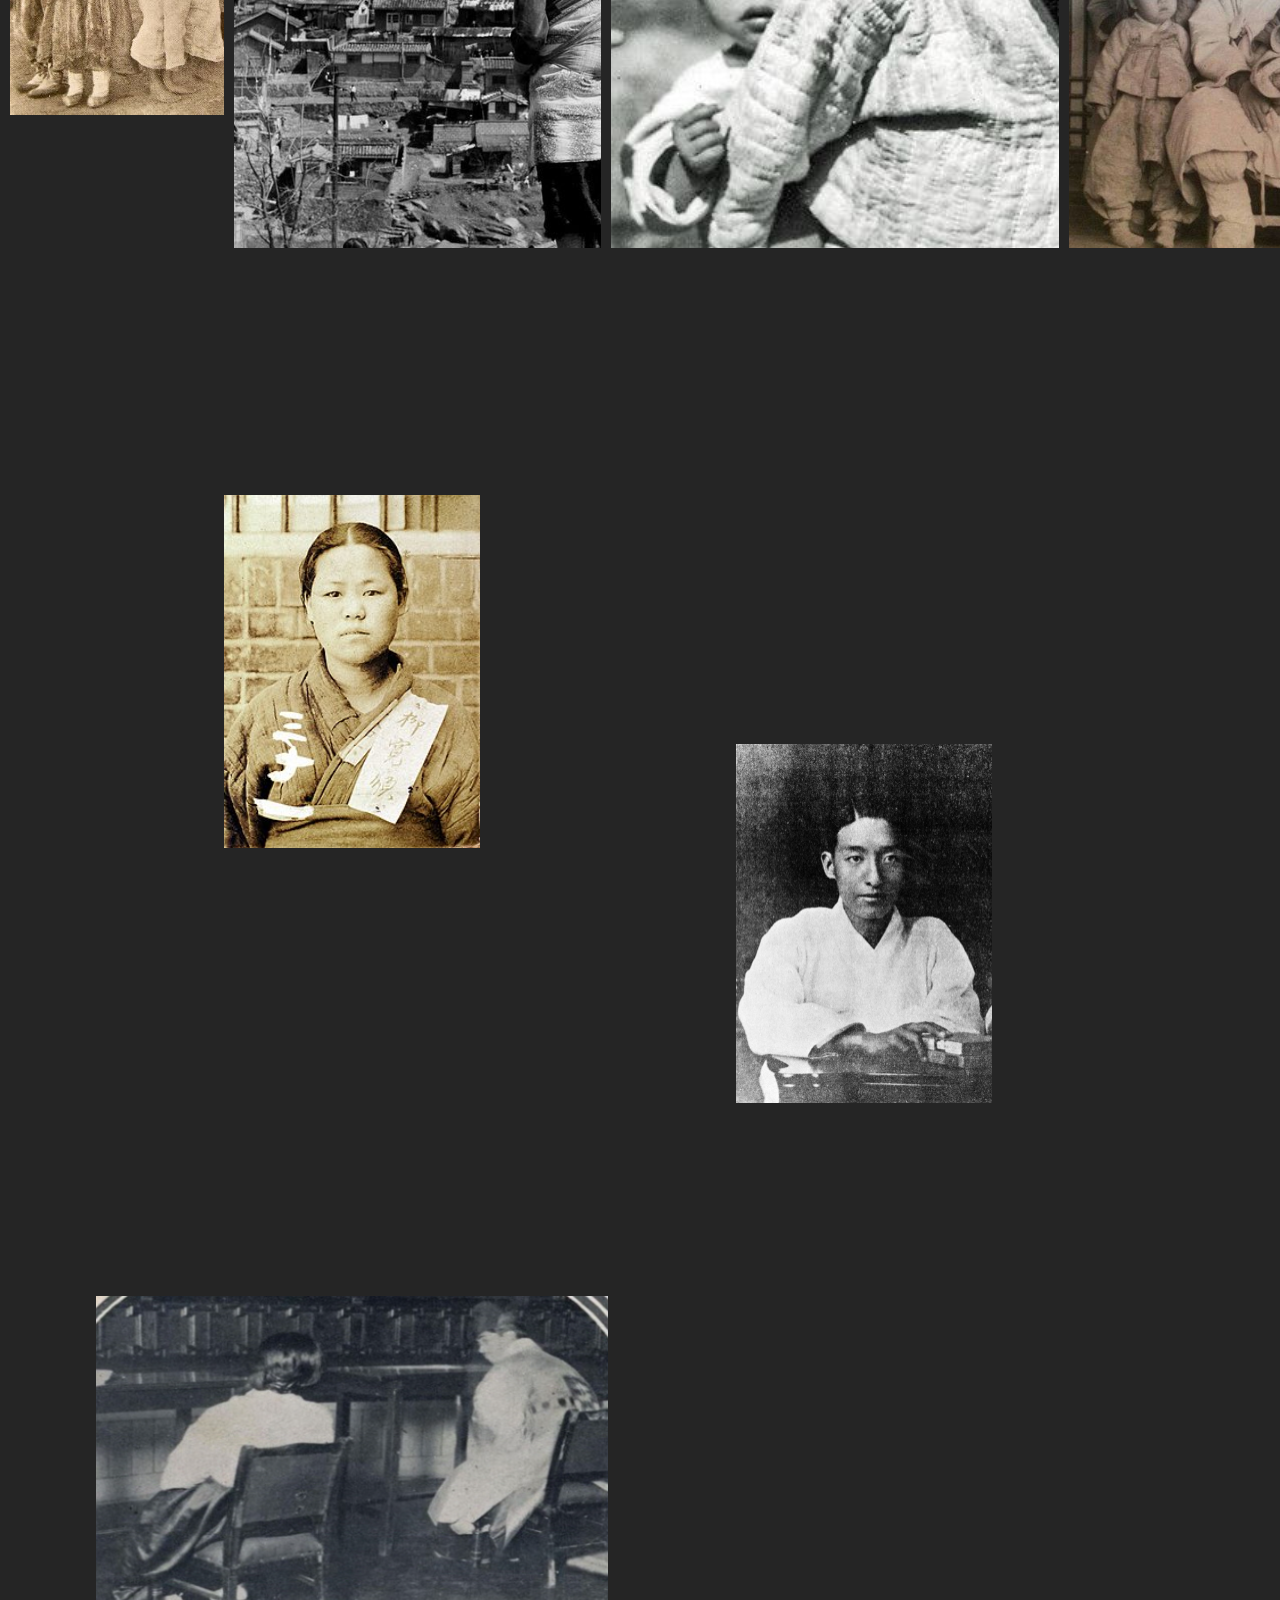
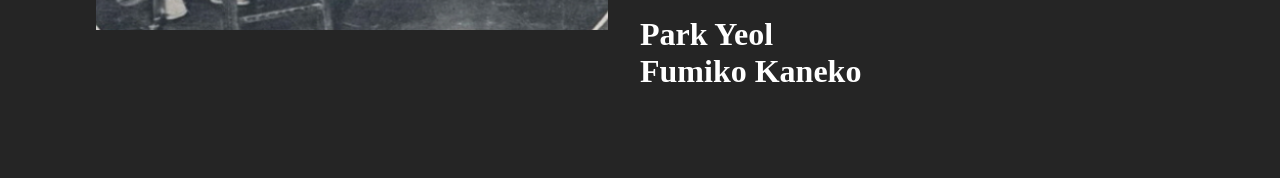
==== commit e93cdb17: "1차 done" ====
--- a/hanbok.html
+++ b/hanbok.html
@@ -17,6 +17,11 @@
     </div>
 
     <ul id="navi" >
+      <a href="http://127.0.0.1:5500/index.html" style="text-decoration: none; mix-blend-mode: difference; color: white;">
+        <li class="section">
+          <span>HOME</span>
+      </a>
+      </li>
       <a href="#hanbok_legacy" style="text-decoration: none; mix-blend-mode: difference; color: white;">
         <li class="section">
           <span>LEGACY</span>
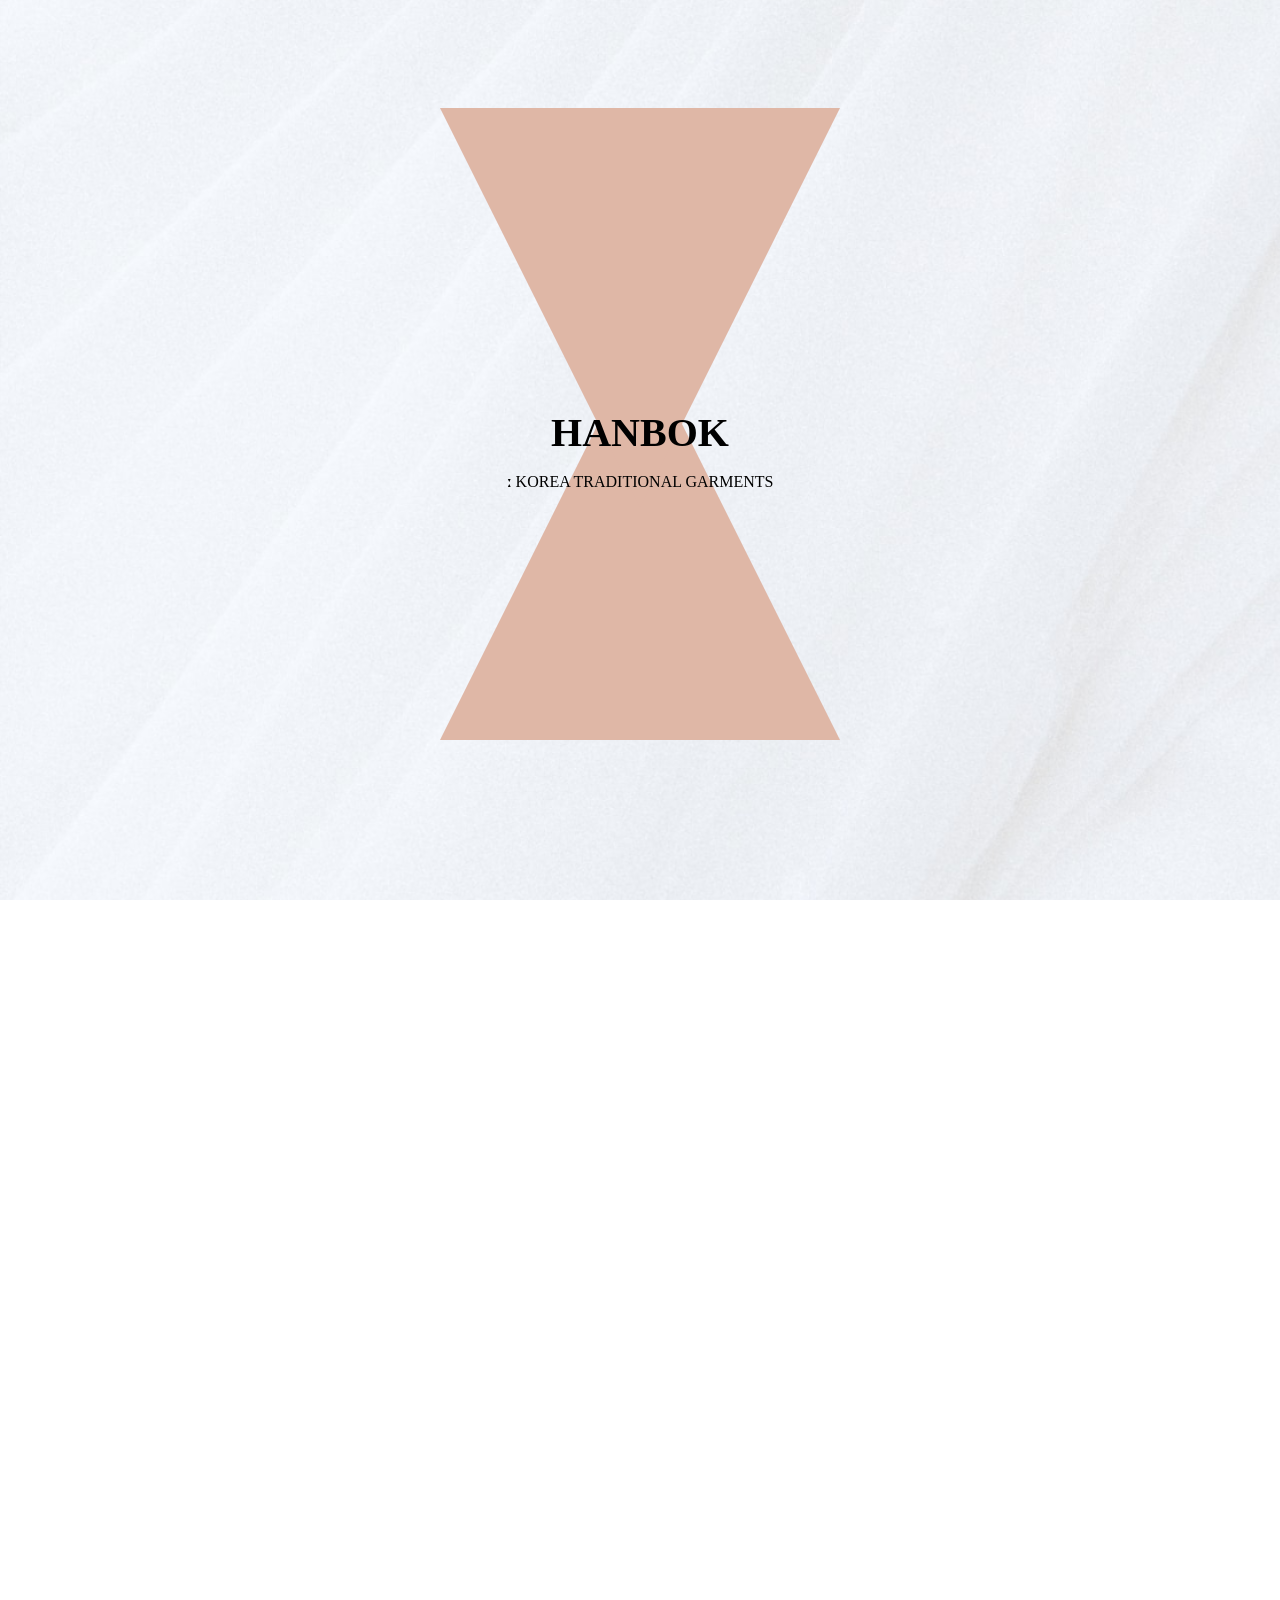
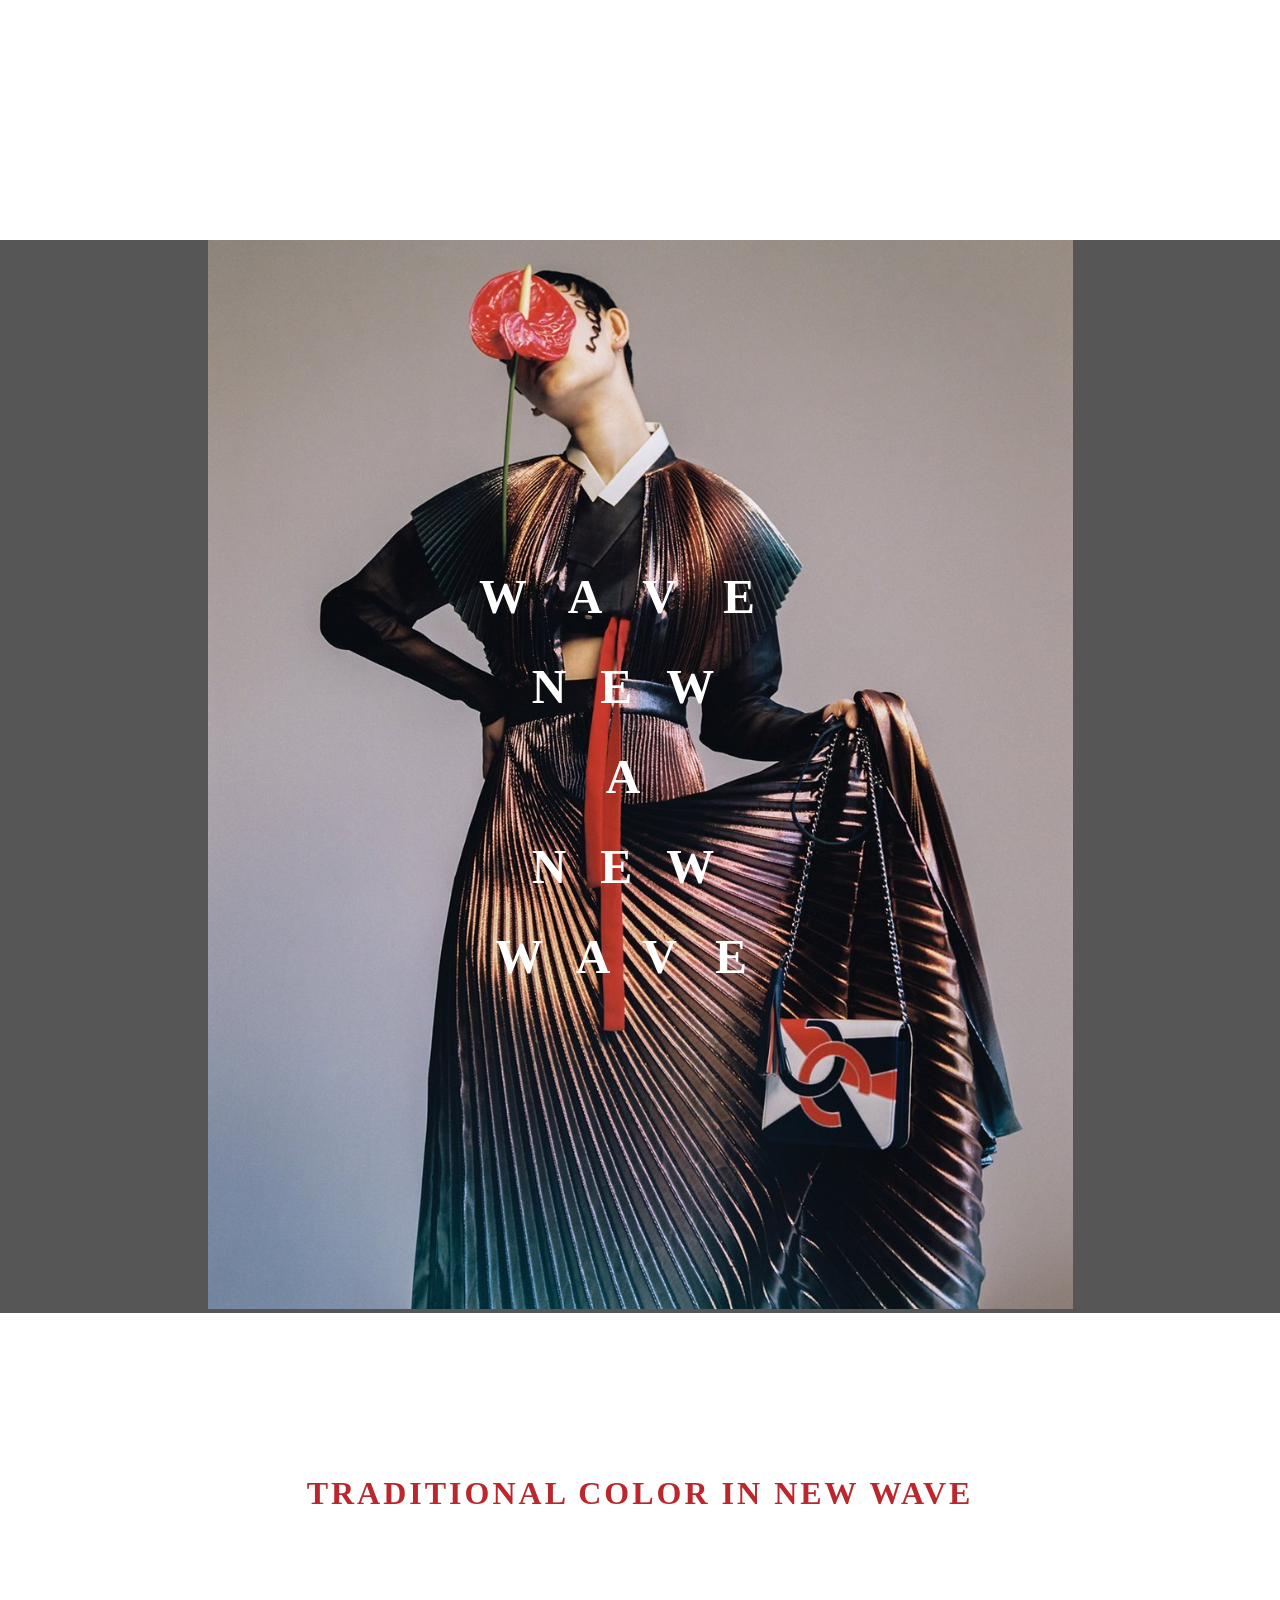
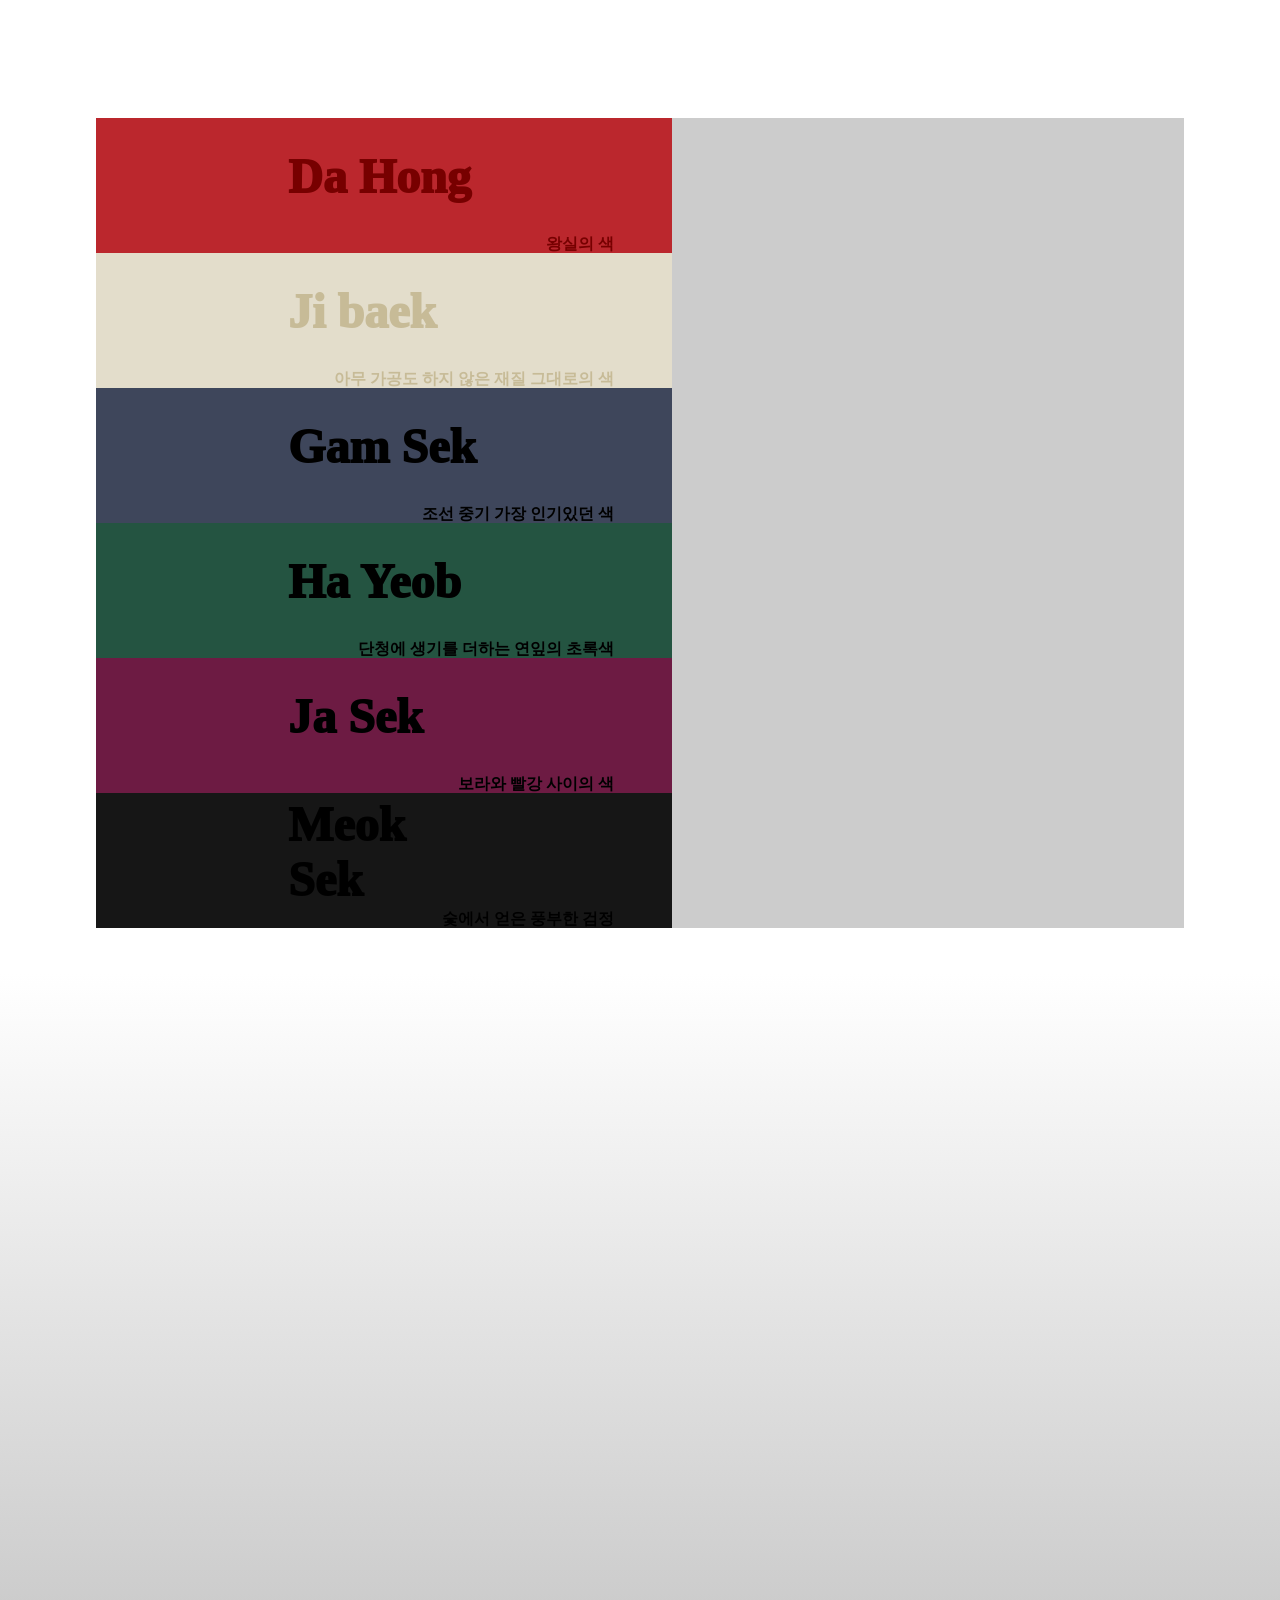
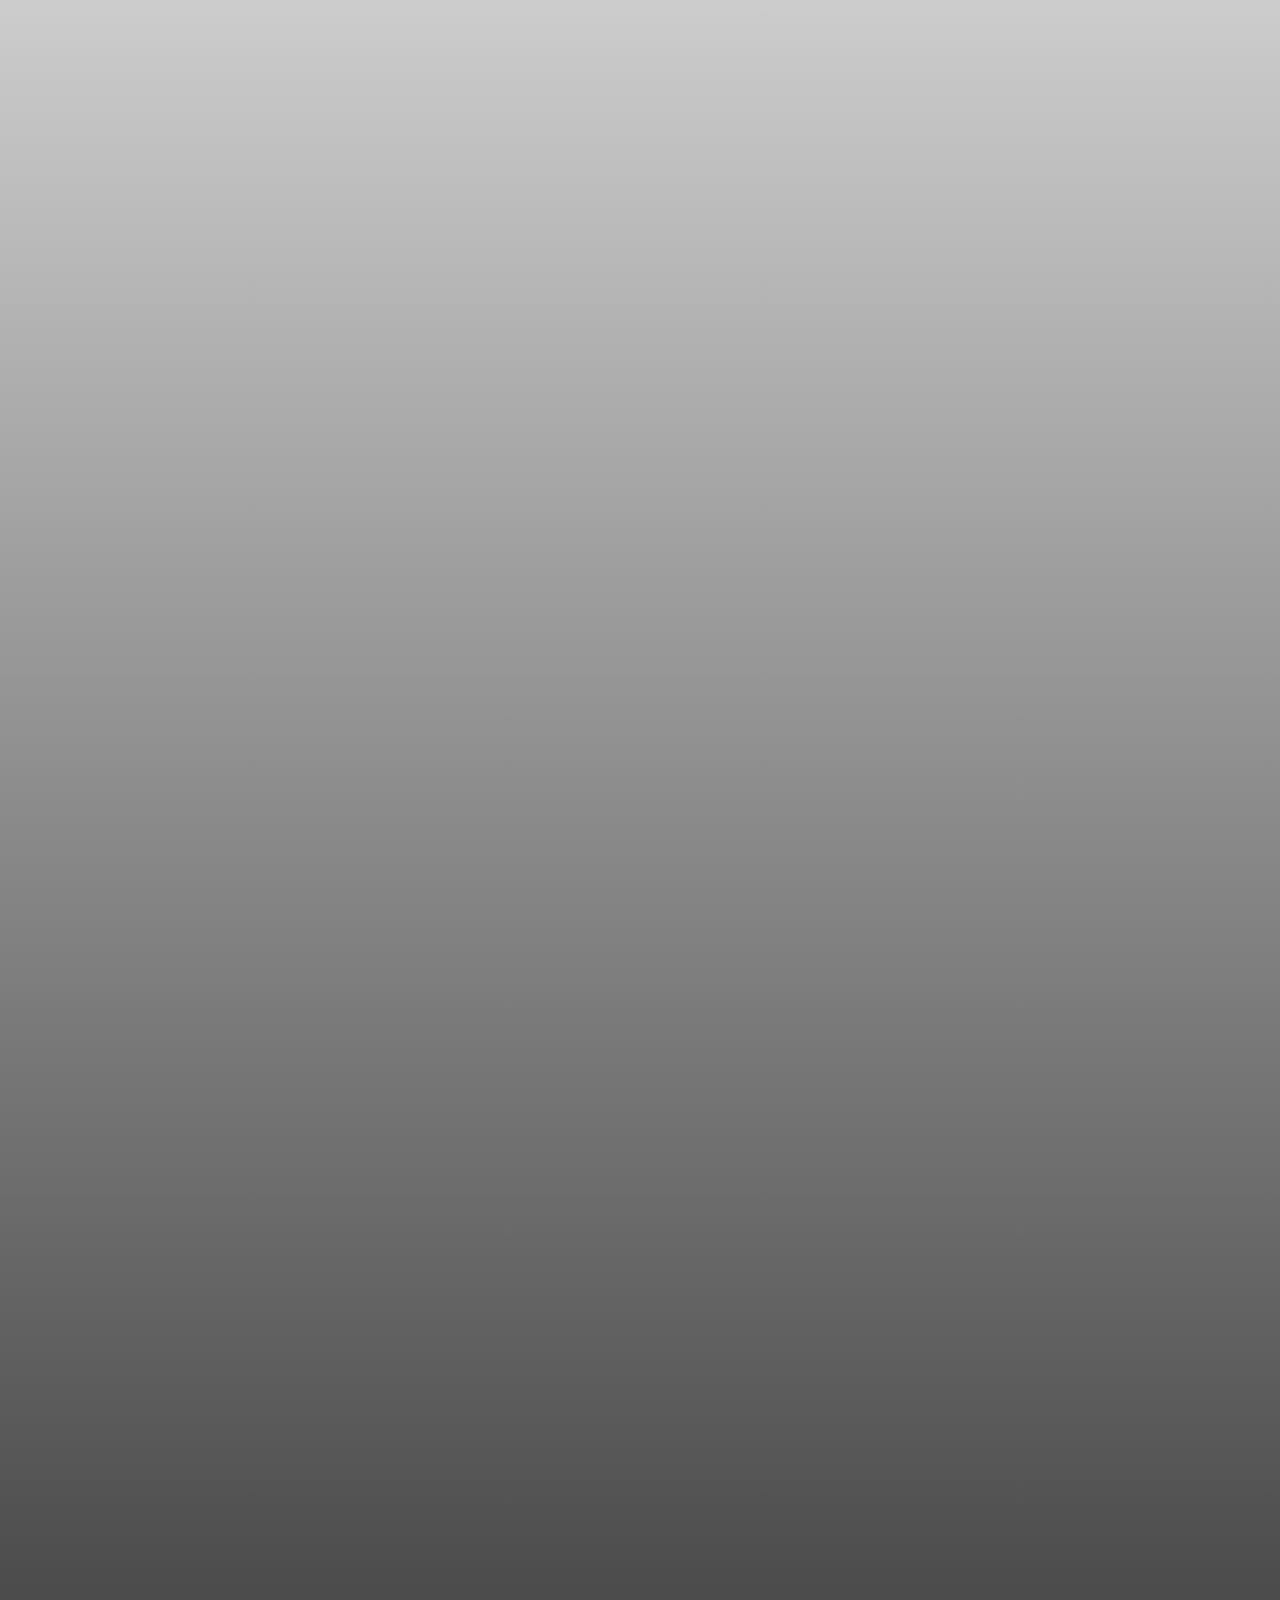
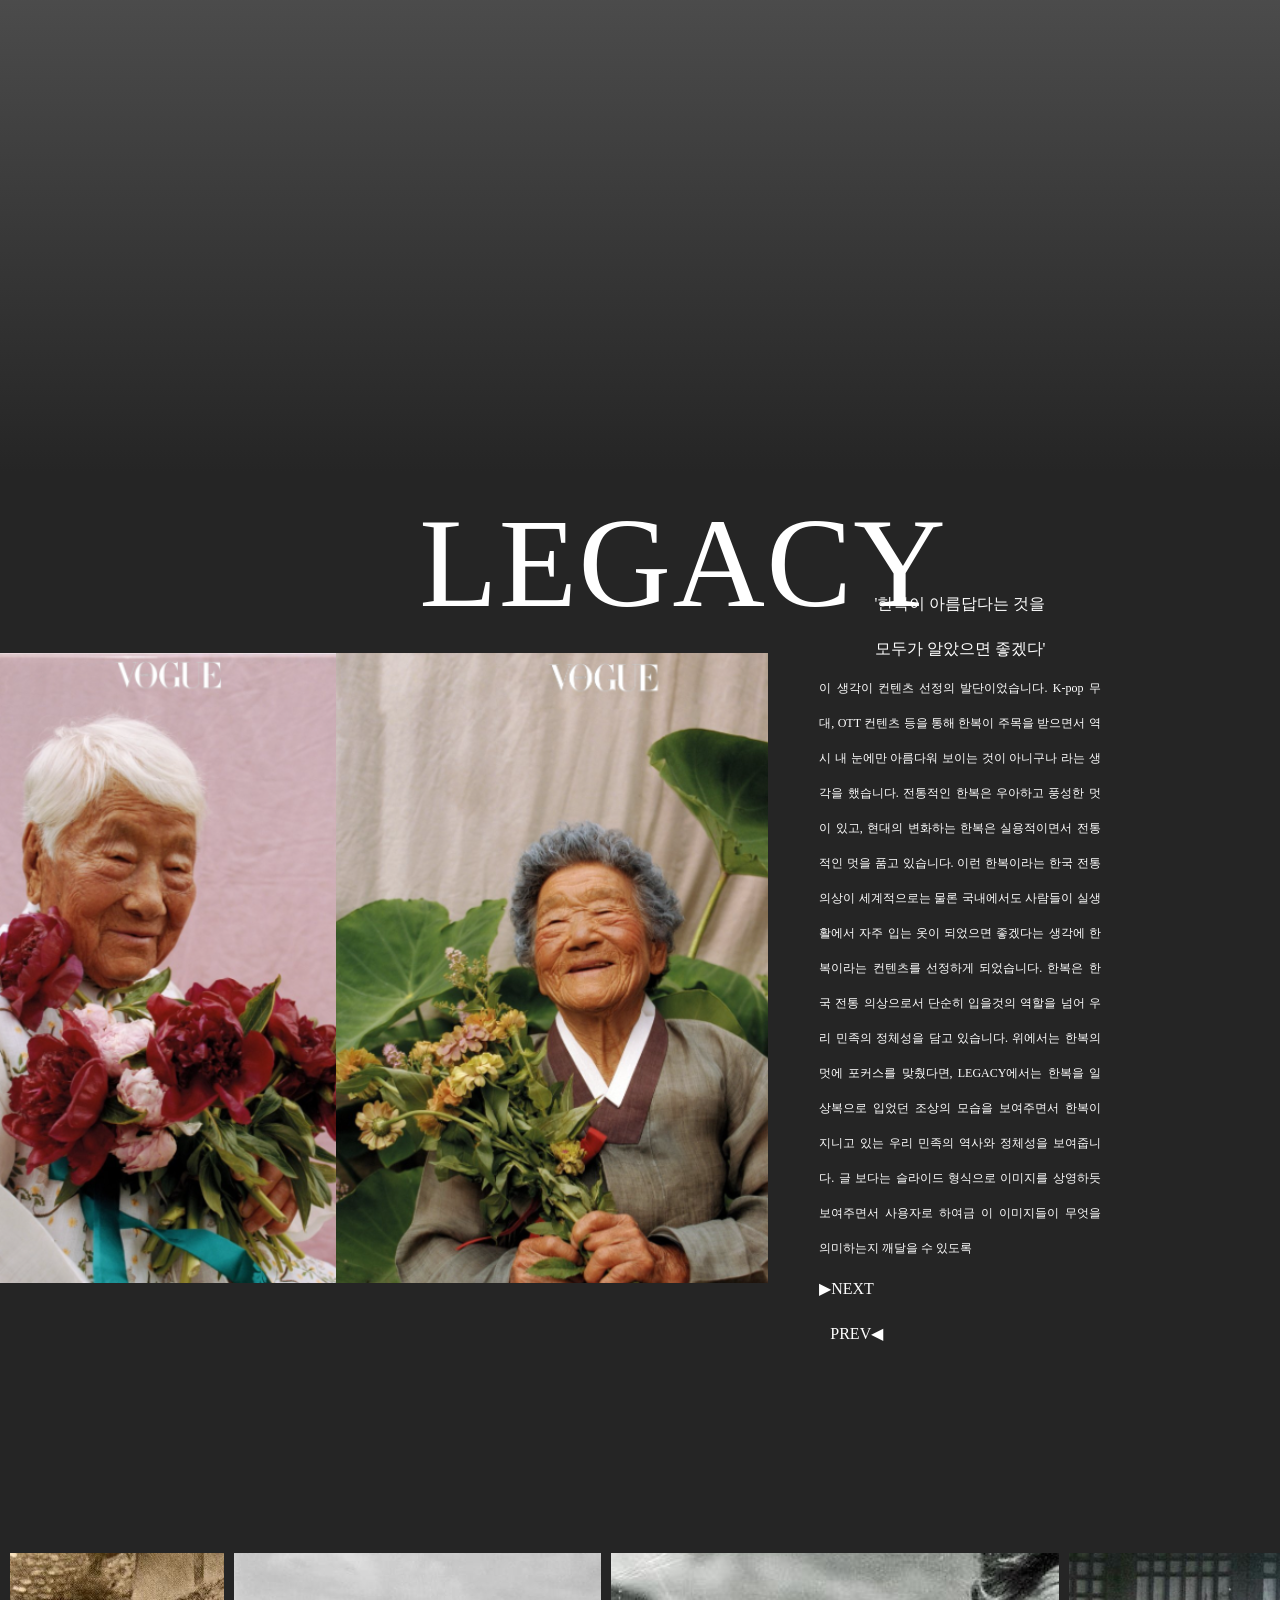
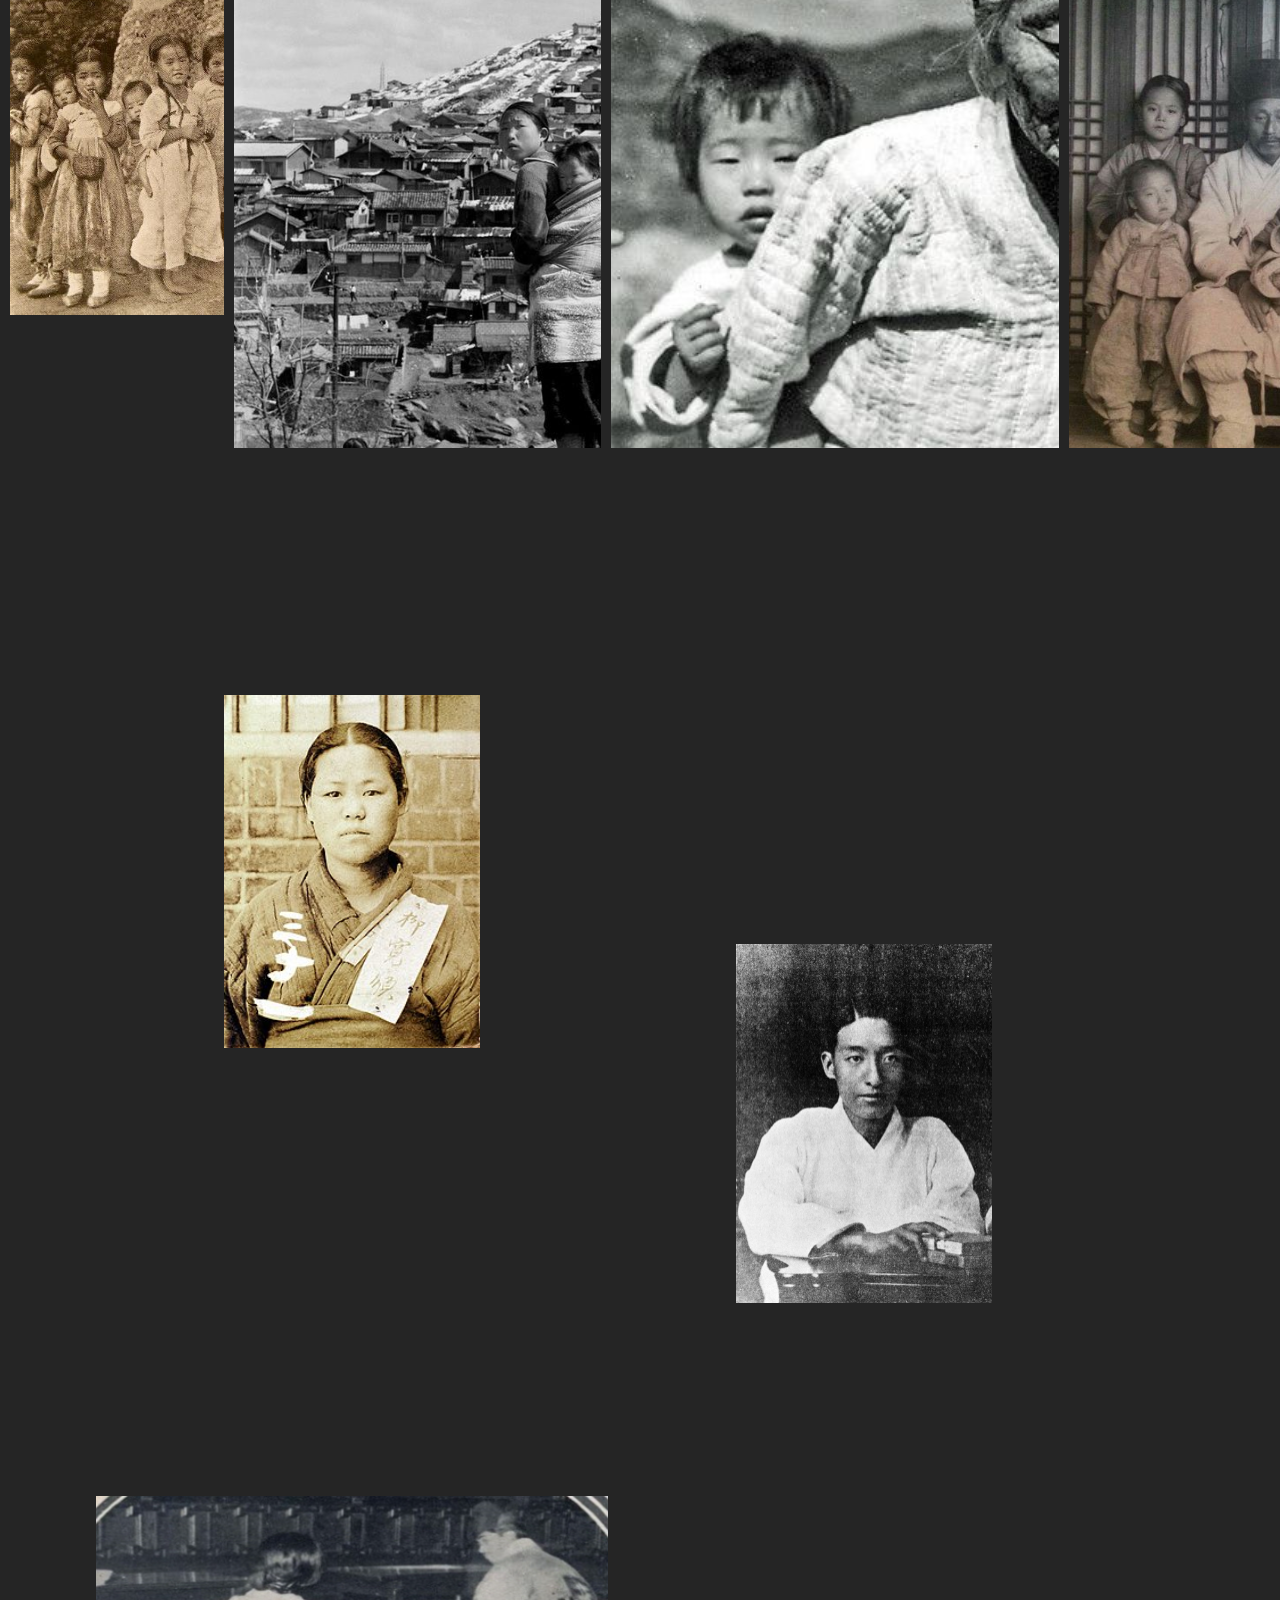
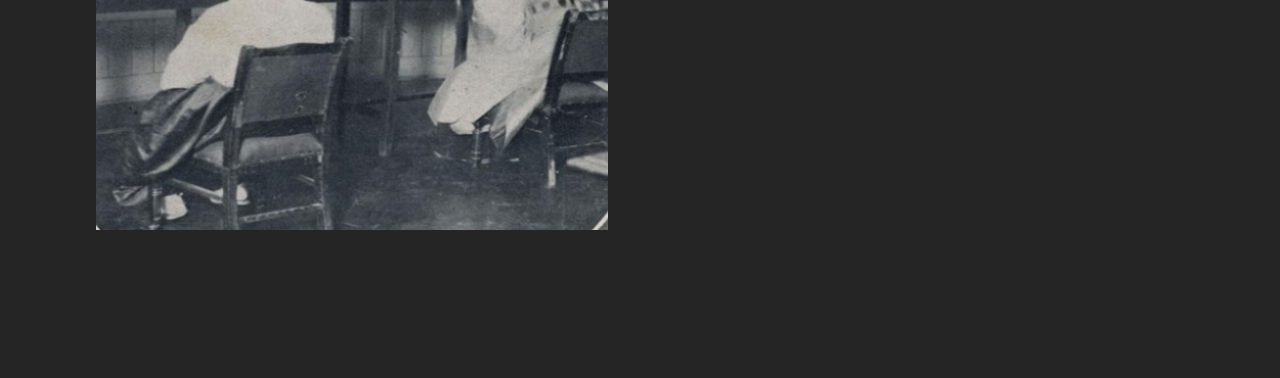
==== commit fd638f2f: "정리" ====
--- a/hanbok.html
+++ b/hanbok.html
@@ -16,7 +16,7 @@
       <div id="hourglass_bottom"></div>
     </div>
 
-    <ul id="navi" >
+    <!-- <ul id="navi" >
       <a href="http://127.0.0.1:5500/index.html" style="text-decoration: none; mix-blend-mode: difference; color: white;">
         <li class="section">
           <span>HOME</span>
@@ -37,7 +37,7 @@
             <span>TRADITION</span>
         </a>
       </li>
-    </ul>
+    </ul> -->
 
     <div id="title">
       <p>HANBOK</p>
@@ -213,11 +213,11 @@
   <div id="newWave_linearBgc"></div>
 
   <div id="hanbok_legacy">
-    <div>
+    <div id="legacyMain">
       <p>LEGACY</p>
     </div>
 
-    <div>
+    <div id="legacyAnchor">
       <div id="legacyMainContainer">
         <!-- <div> -->
           <!-- <div id="legacyLastPage_frameOne"> -->
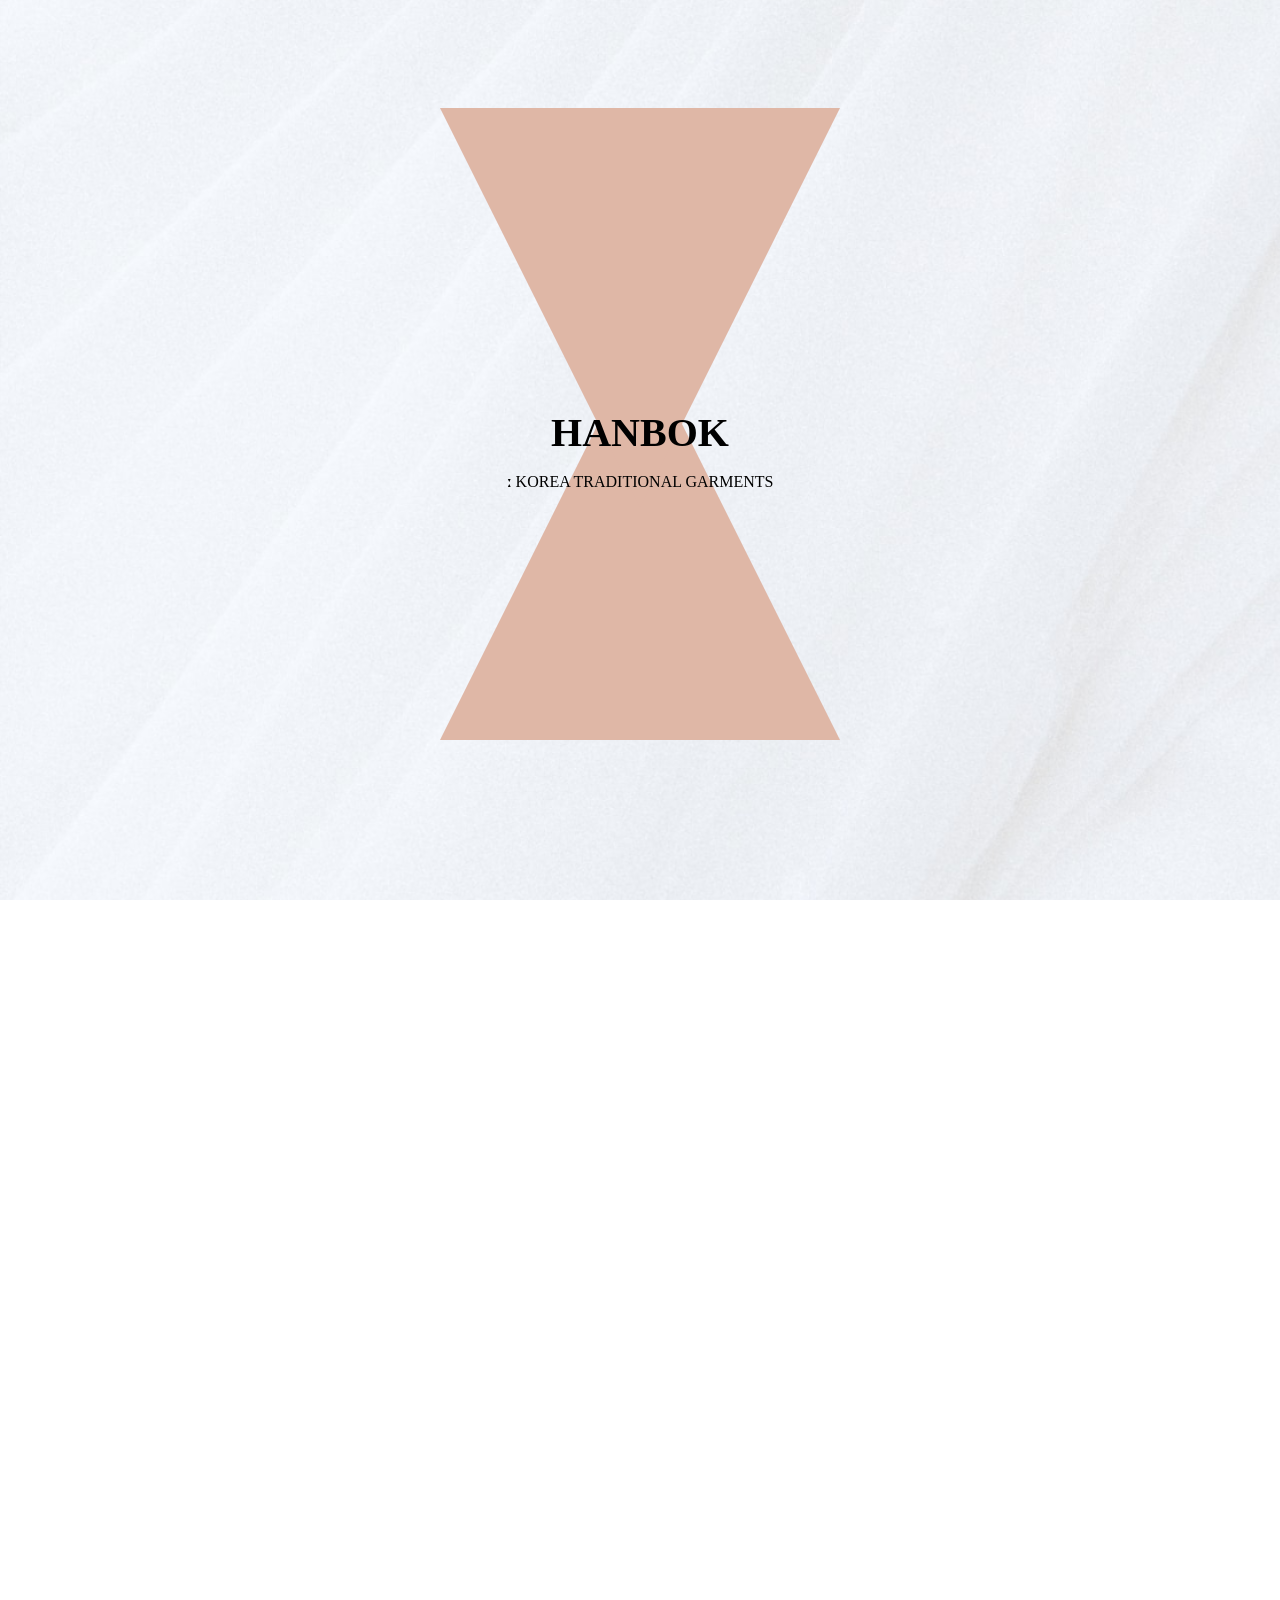
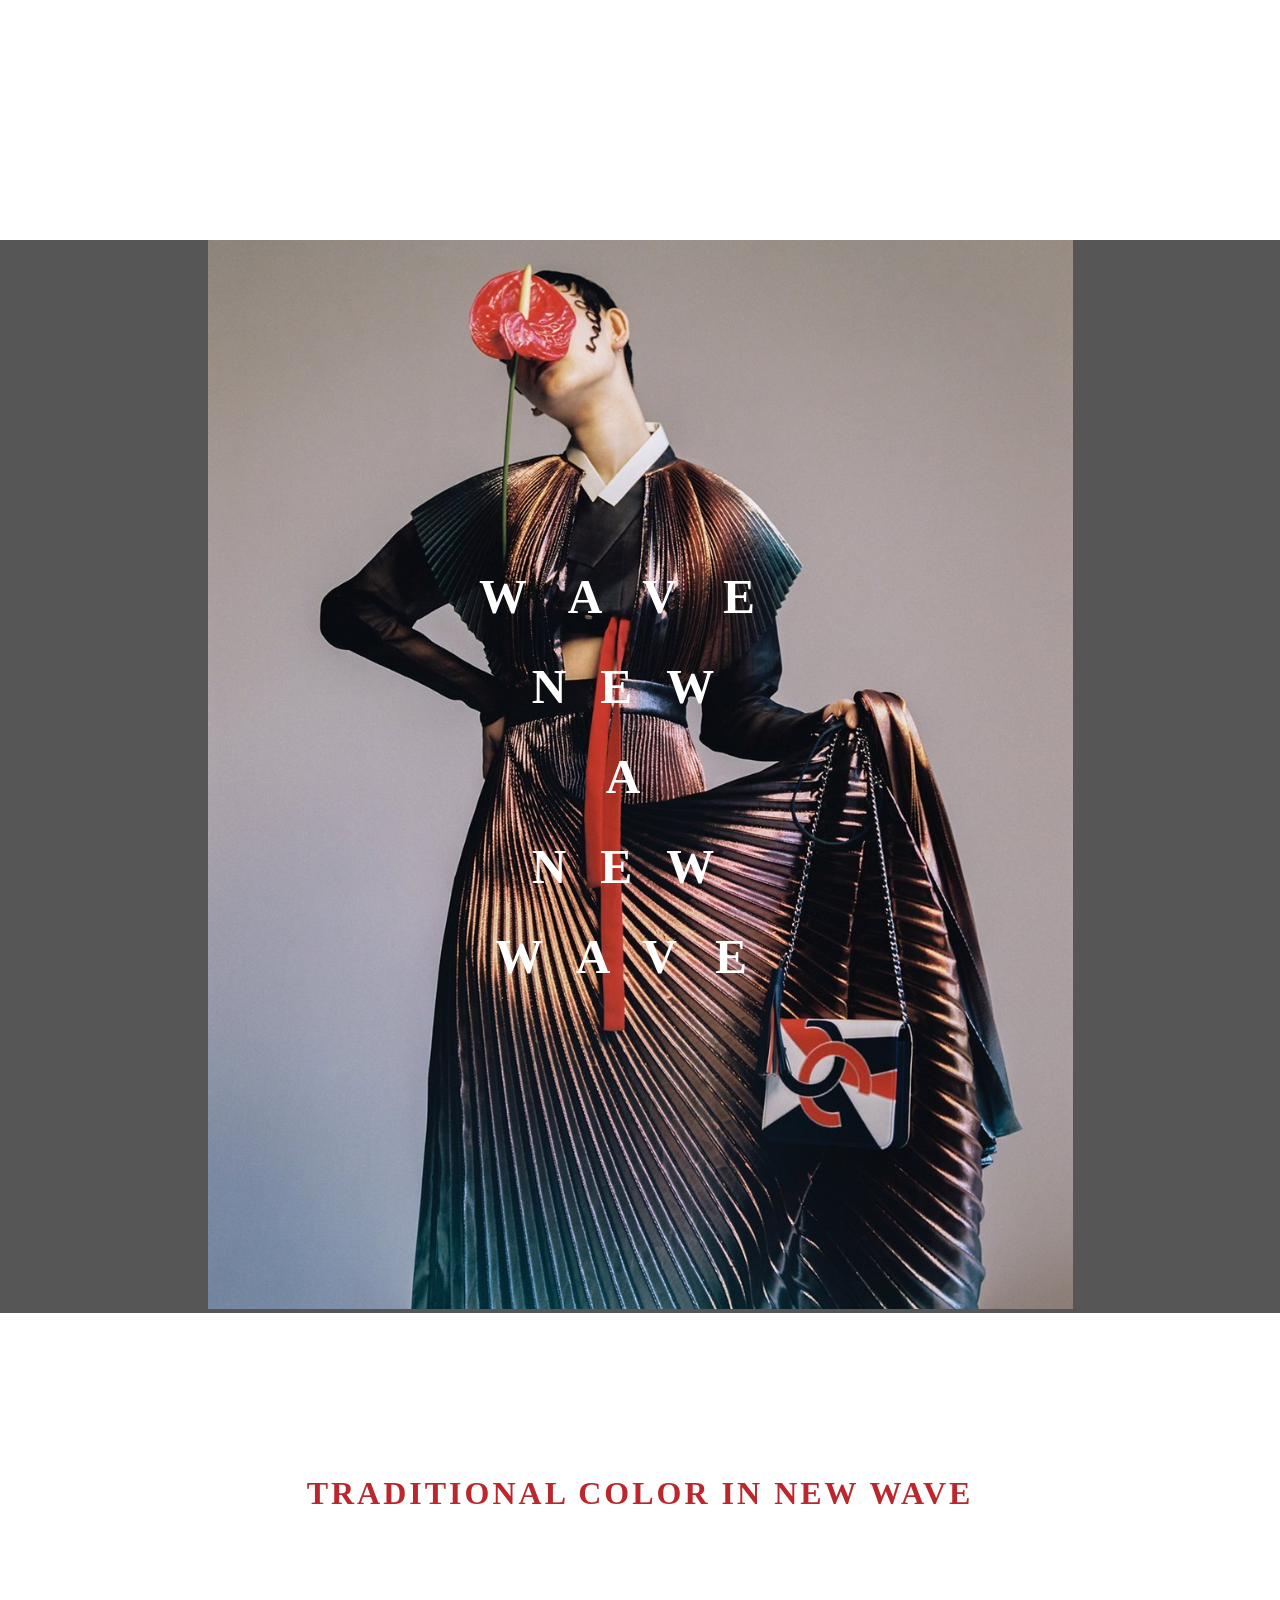
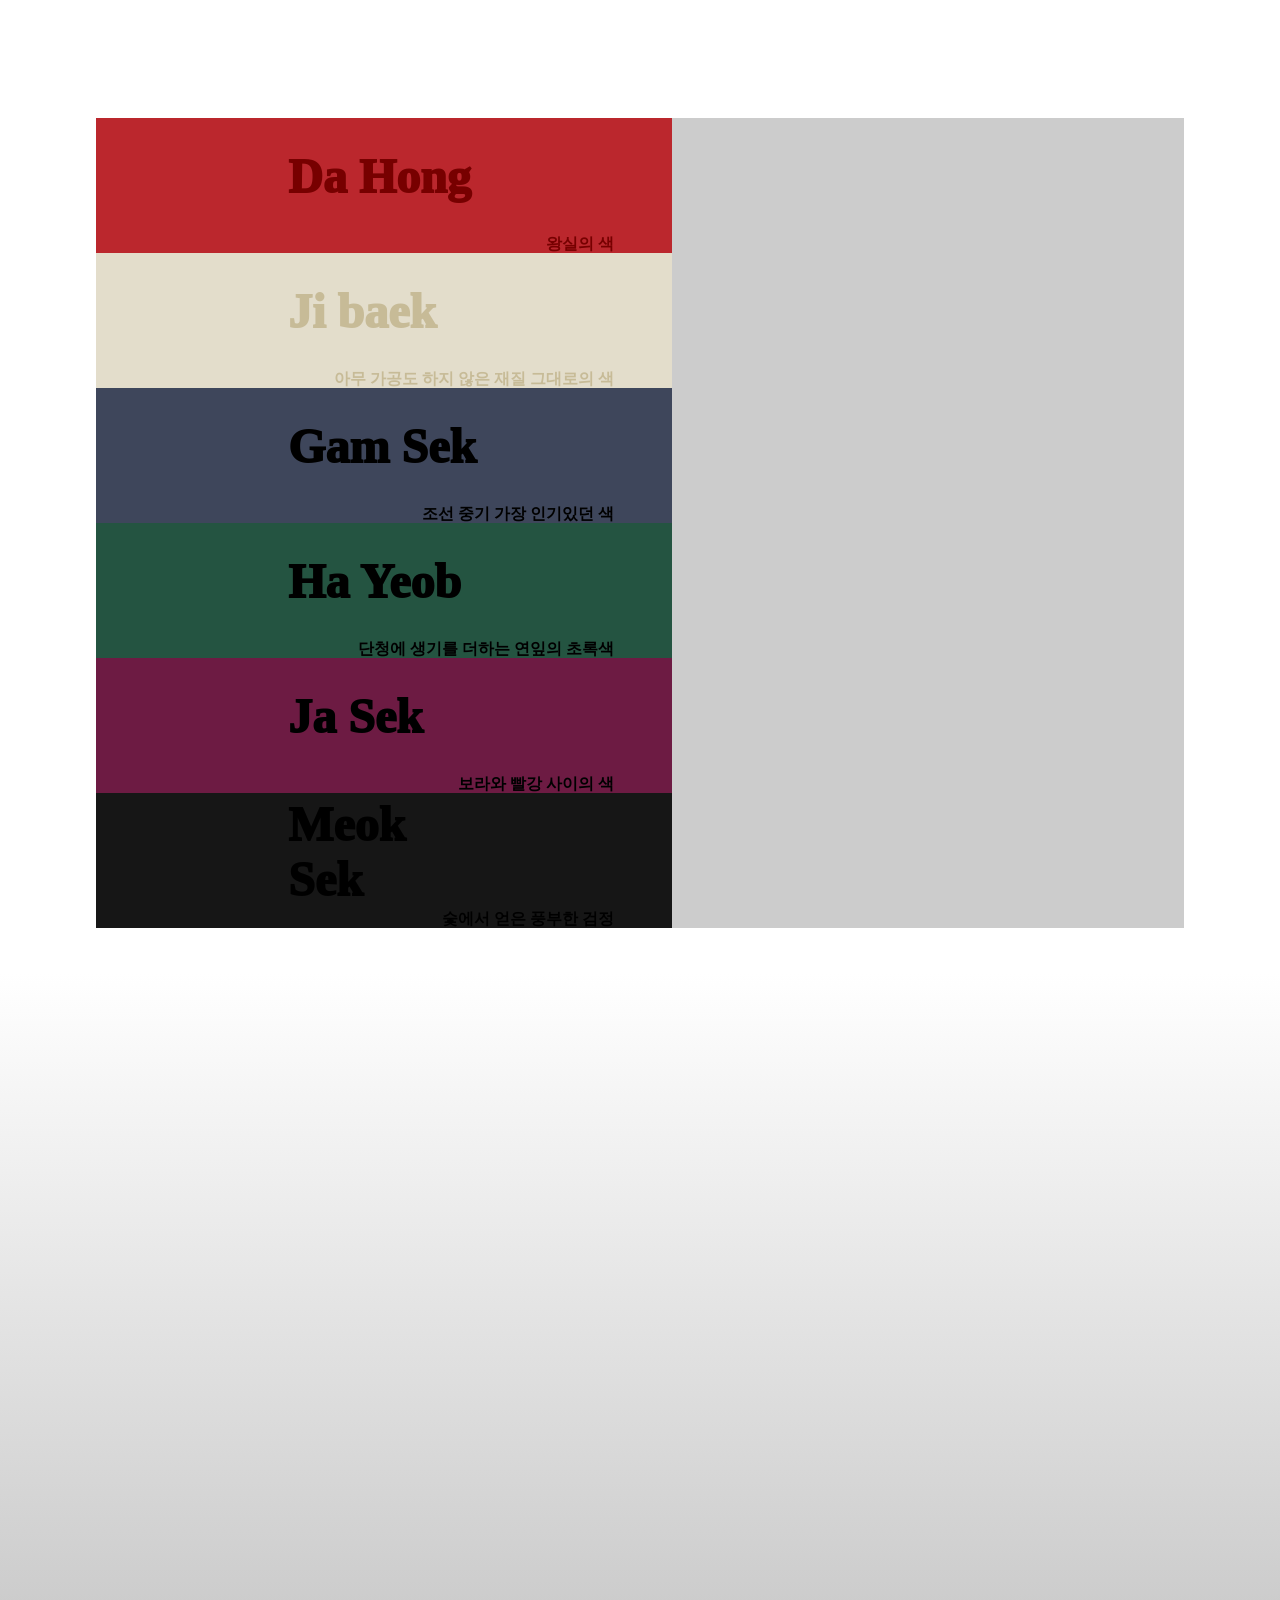
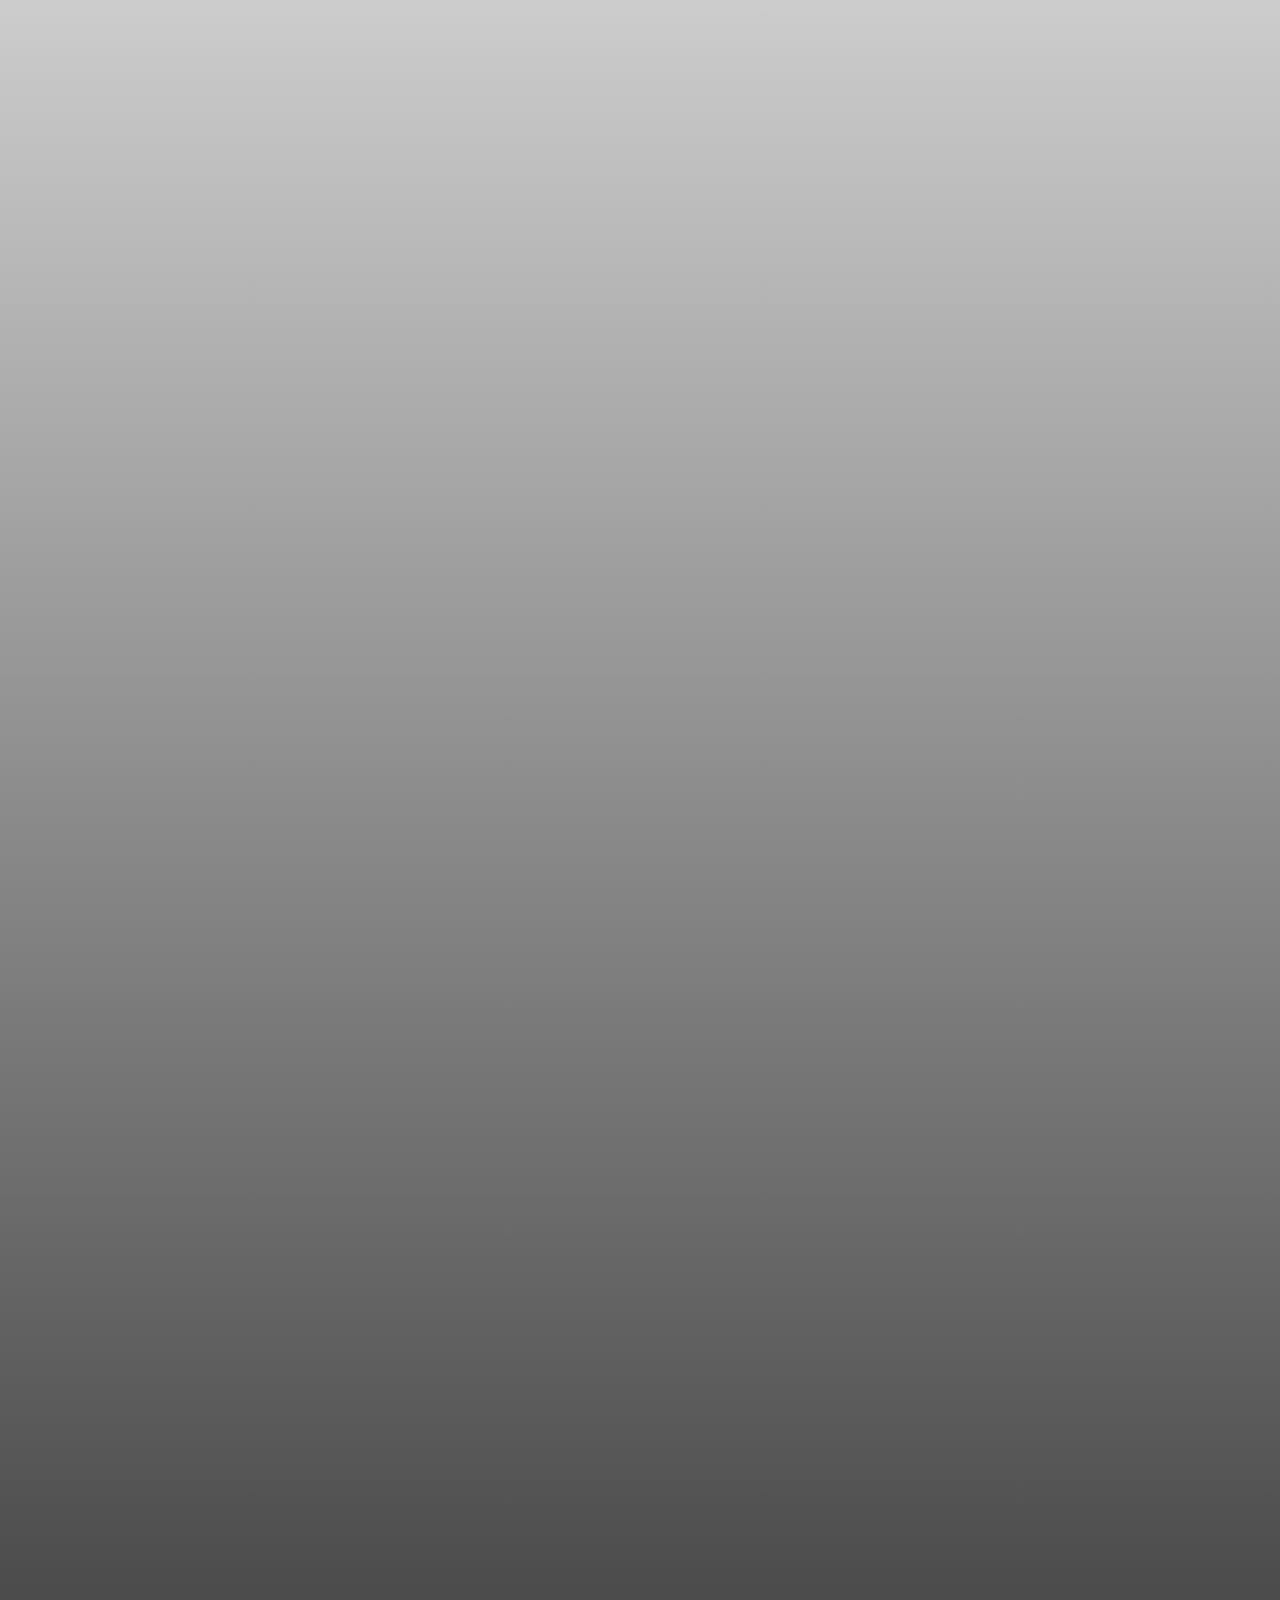
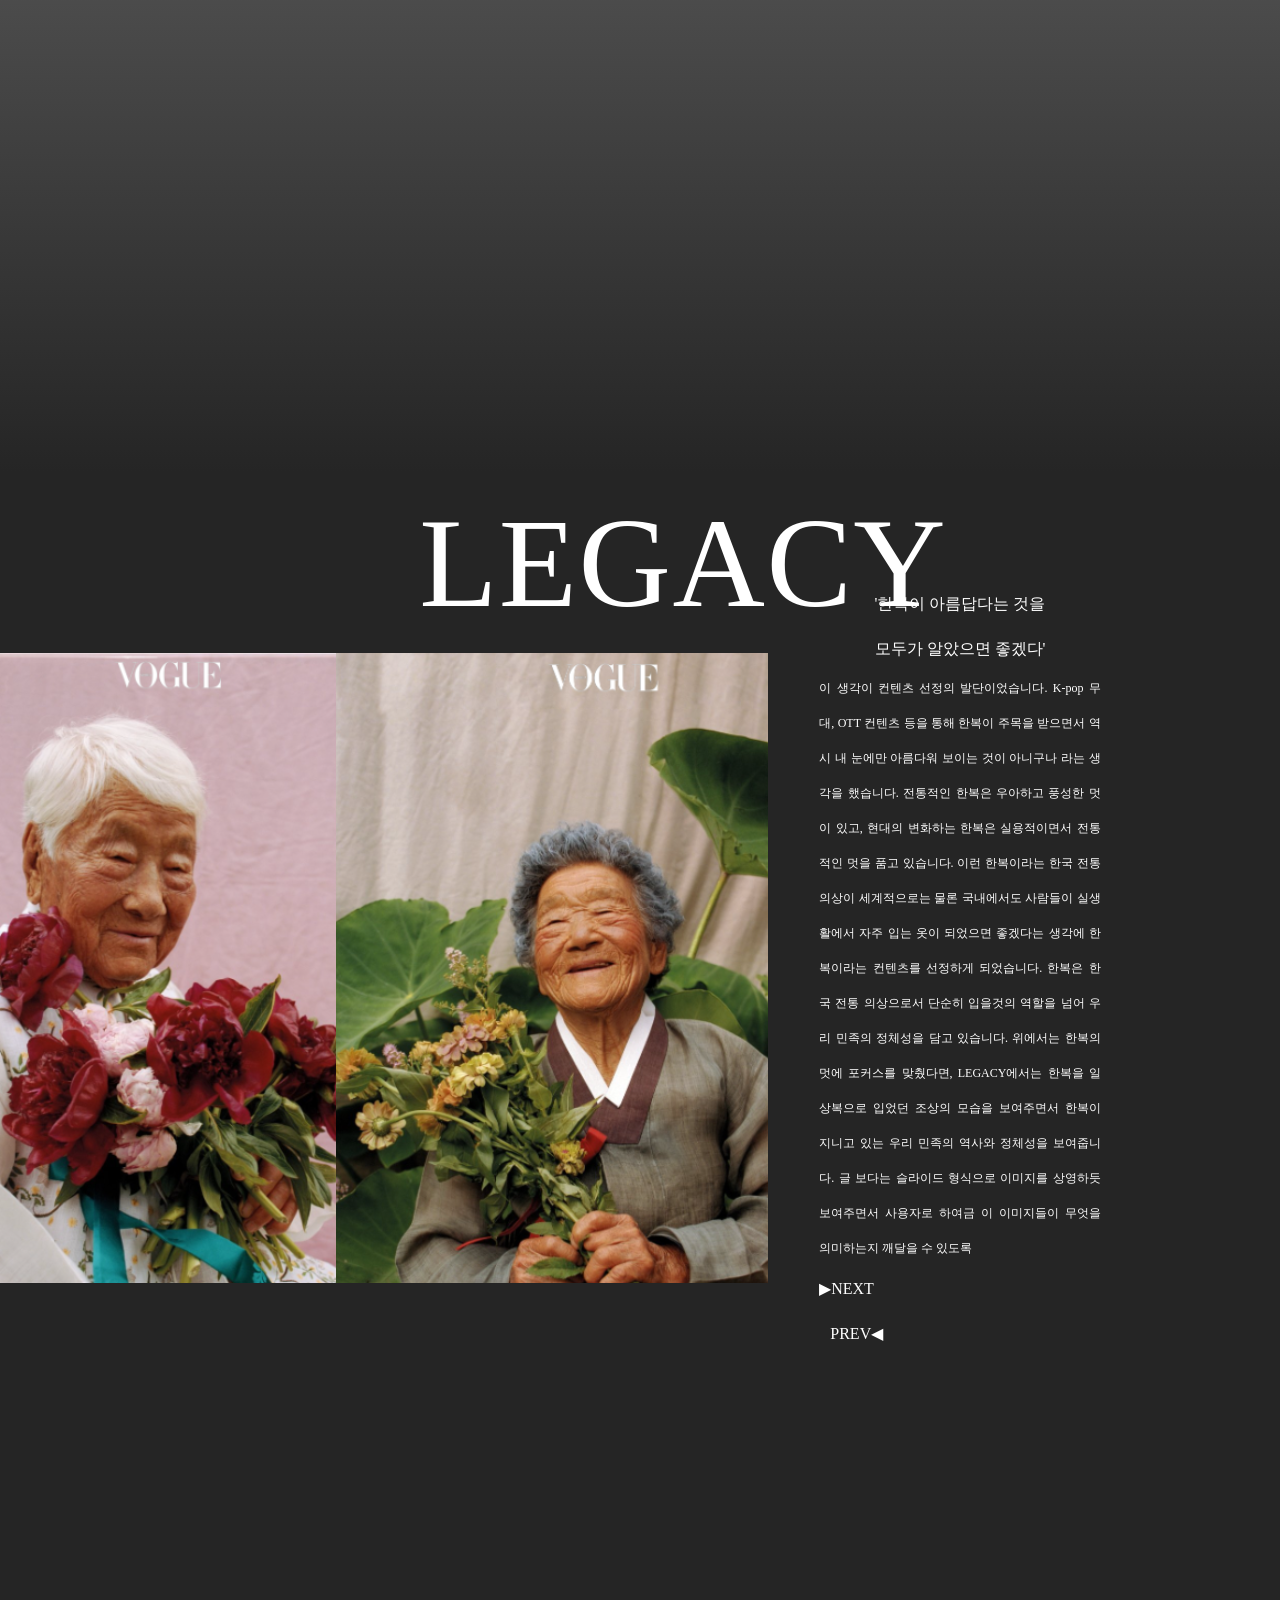
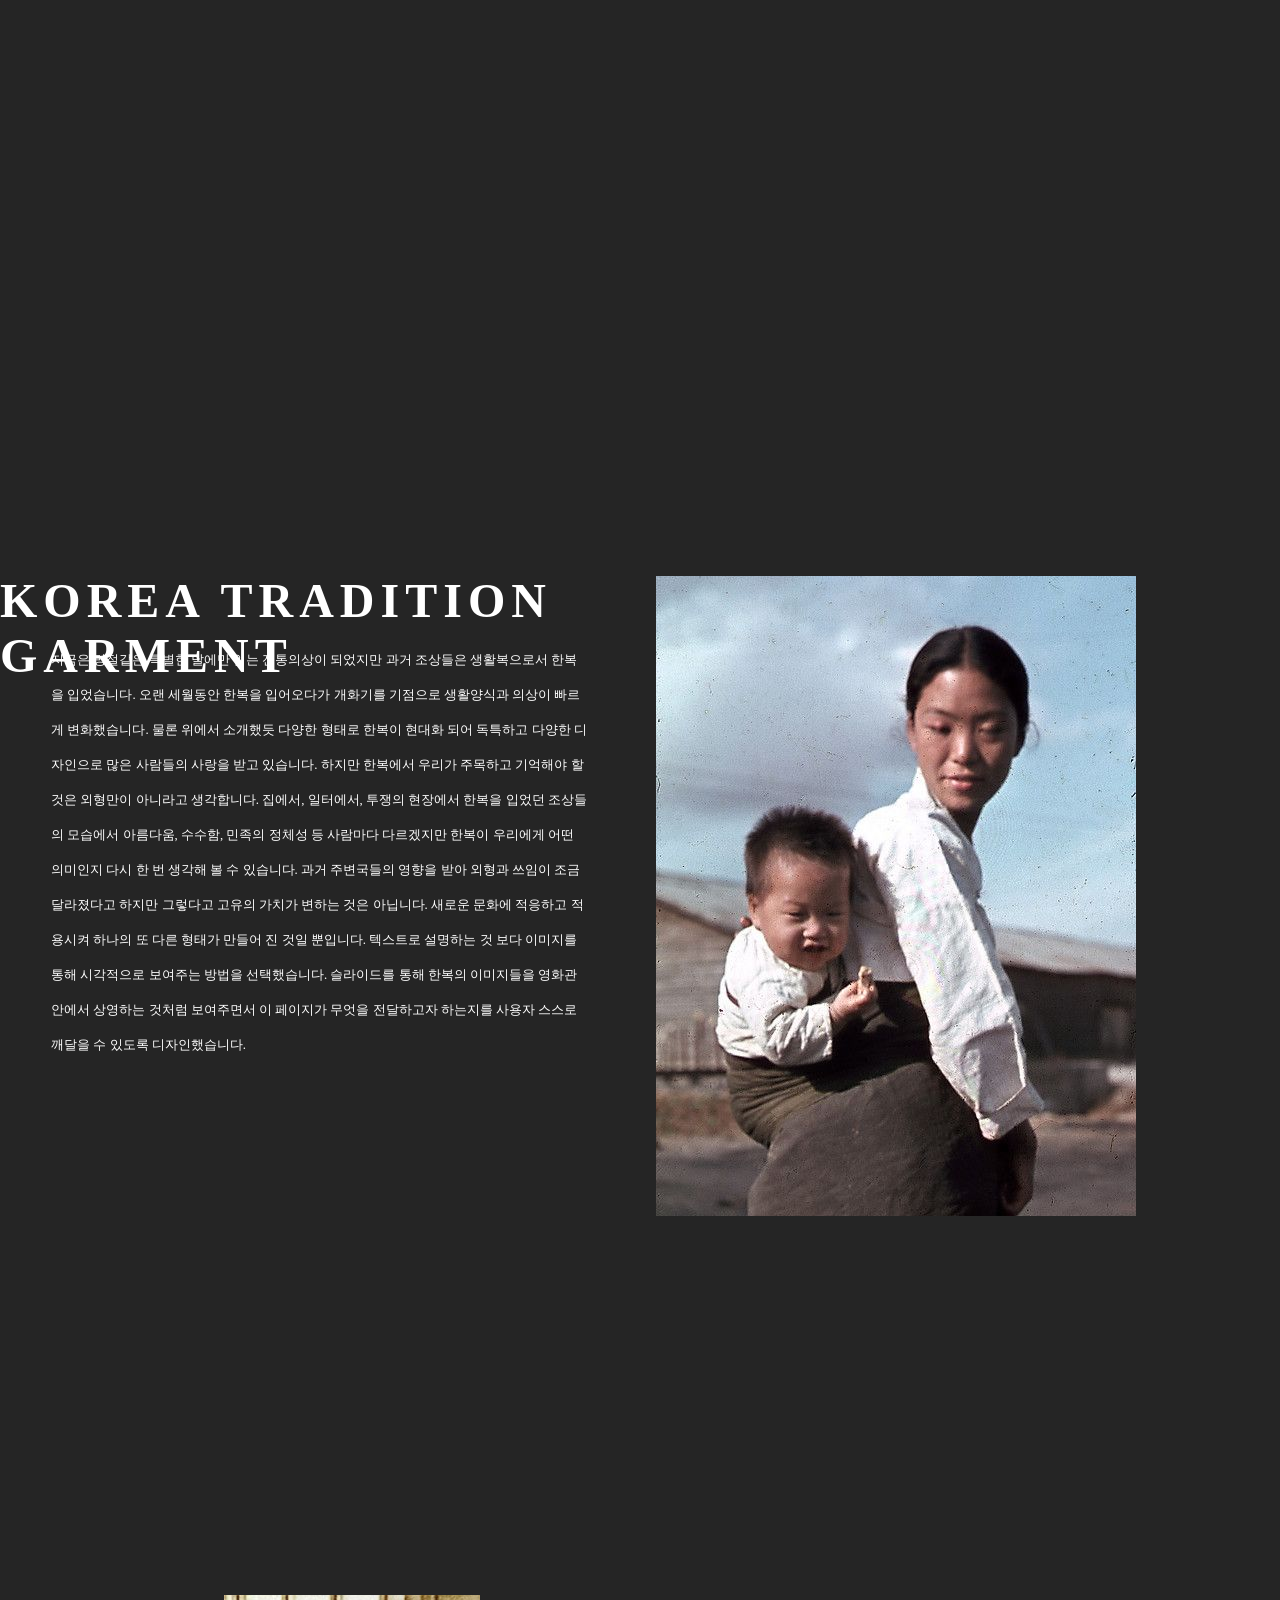
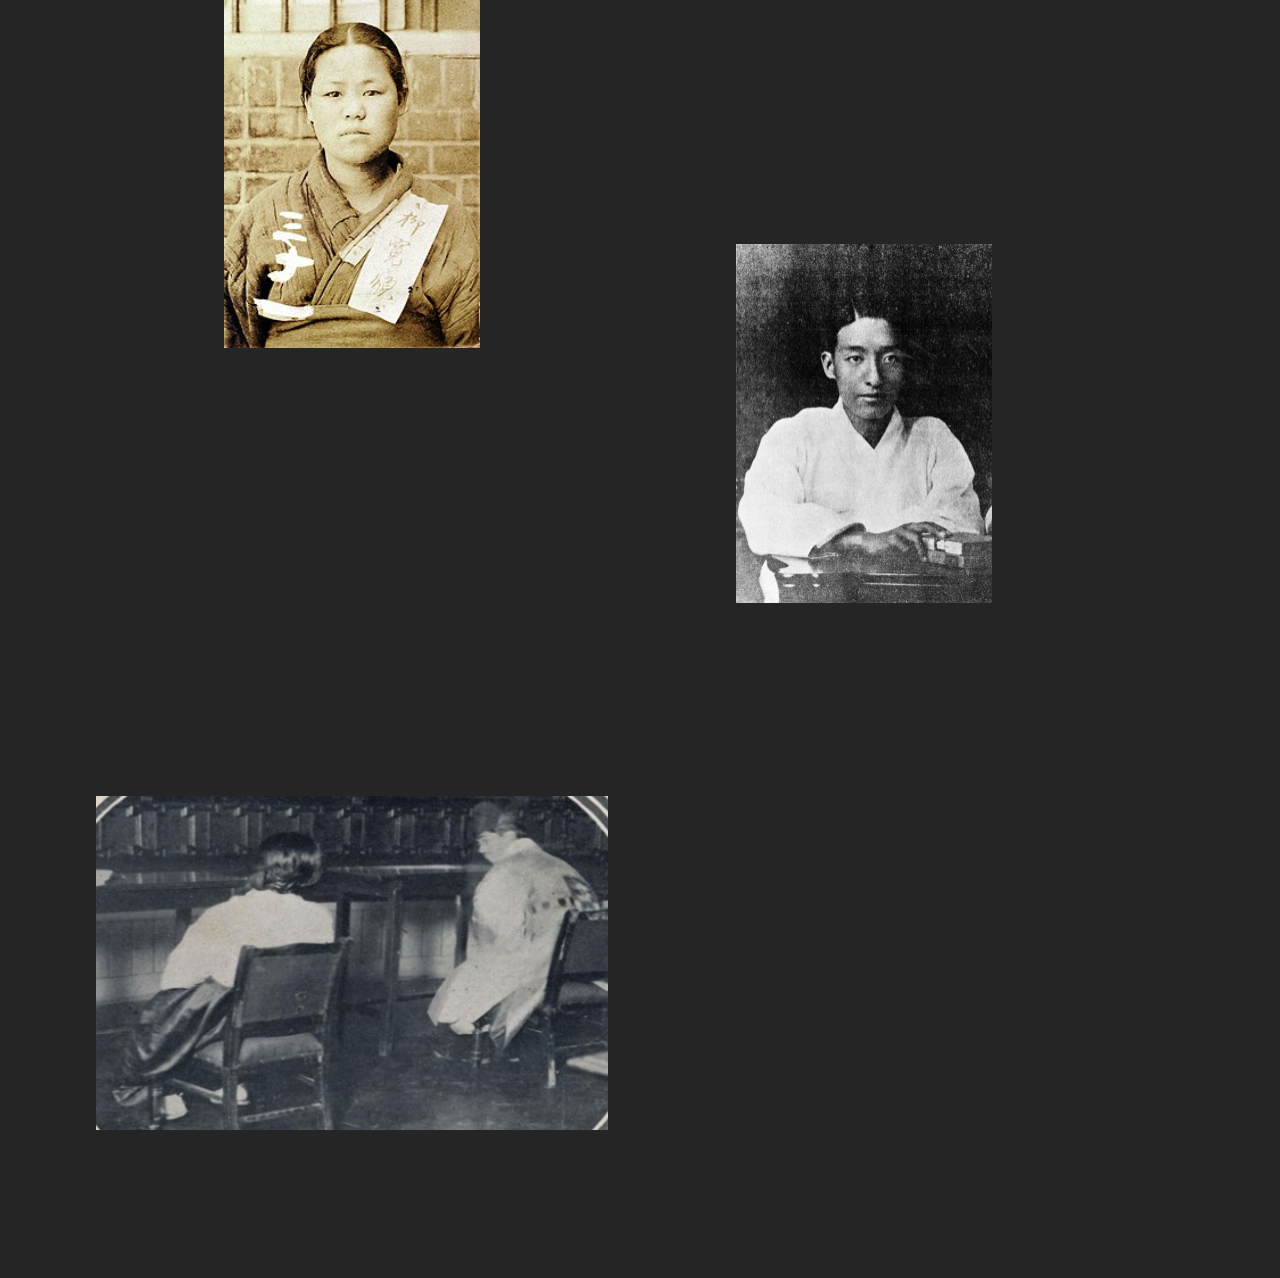
==== commit 6222446e: "한복페이지 보완" ====
--- a/hanbok.html
+++ b/hanbok.html
@@ -266,7 +266,7 @@
 
 
 
-    <div id="hanbok_legacy_slide">
+    <div id="hanbok_legacy_slide" class= "legacy_container">
       <div>
         <div>
           <img src="/image/hanbok/hanbok_legacy/hanbok_legacy_slide1.svg" style="width: 22.7vw;" alt="">
@@ -275,7 +275,7 @@
           <img src="/image/hanbok/hanbok_legacy/hanbok_legacy_slide2.svg" alt="">
         </div>
         <div>
-          <img src="/image/hanbok/hanbok_legacy/hanbok_legacy_slide3.svg" alt="">
+          <img src="/image/hanbok/hanbok_legacy/hanbok_legacy_slide3.svg"  alt="">
         </div>
         <div>
           <img src="/image/hanbok/hanbok_legacy/hanbok_legacy_slide4.svg" alt="">
@@ -286,14 +286,69 @@
         <div>
           <img src="/image/hanbok/hanbok_legacy/hanbok_legacy_slide6.svg" style="width: 22vw;" alt="">
         </div>
-      </div>
-    </div>
-
+        <div>
+          <img src="/image/hanbok/hanbok_legacy/hanbok_legacy_slide7.svg"  alt="">
+        </div>
+        <div>
+          <img src="/image/hanbok/hanbok_legacy/hanbok_legacy_slide8.svg" style="width: 20vw;" alt="">
+        </div>
+        <div>
+          <img src="/image/hanbok/hanbok_legacy/hanbok_legacy_slide9.svg" style="width: 27vw;" alt="">
+        </div>
+        <div>
+          <img src="/image/hanbok/hanbok_legacy/hanbok_legacy_slide10.svg" style="width: 22vw;" alt="">
+        </div>
+        <div>
+          <img src="/image/hanbok/hanbok_legacy/hanbok_legacy_slide11.svg" style="width: 22vw;" alt="">
+        </div>
+        <div>
+          <img src="/image/hanbok/hanbok_legacy/hanbok_legacy_slide12.svg" style="width: 22vw;" alt="">
+        </div>
+        <div>
+          <img src="/image/hanbok/hanbok_legacy/hanbok_legacy_slide13.svg" style="width: 18vw;" alt="">
+        </div>
+        <div>
+          <img src="/image/hanbok/hanbok_legacy/hanbok_legacy_slide14.svg" style="width: 20vw;" alt="">
+        </div>
+        <div>
+          <img src="/image/hanbok/hanbok_legacy/hanbok_legacy_slide15.svg" alt="">
+        </div>
+        <div>
+          <img src="/image/hanbok/hanbok_legacy/hanbok_legacy_slide16.svg" style="width: 20vw;" alt="">
+        </div>
+        <div>
+          <img src="/image/hanbok/hanbok_legacy/hanbok_legacy_slide17.svg" alt="">
+        </div>
+      </div>
+    </div>
+
+    <div id="legacy_des" class= "legacy_container">
+      <div>
+        <div>
+          <span>
+            KOREA TRADITION GARMENT
+          </span>
+        </div>
+
+        <div>
+          <div>
+            <span>지금은 명절같은 특별한 날에만 입는 전통의상이 되었지만 과거 조상들은 생활복으로서 한복을 입었습니다. 오랜 세월동안 한복을 입어오다가 개화기를 기점으로 생활양식과 의상이 빠르게 변화했습니다. 물론 위에서 소개했듯 다양한 형태로 한복이 현대화 되어 독특하고 다양한 디자인으로 많은 사람들의 사랑을 받고 있습니다. 하지만 한복에서 우리가 주목하고 기억해야 할 것은 외형만이 아니라고 생각합니다. 집에서, 일터에서, 투쟁의 현장에서 한복을 입었던 조상들의 모습에서 아름다움, 수수함, 민족의 정체성 등 사람마다 다르겠지만  한복이 우리에게 어떤 의미인지 다시 한 번 생각해 볼 수 있습니다. 과거 주변국들의 영향을 받아 외형과 쓰임이 조금 달라졌다고 하지만 그렇다고 고유의 가치가 변하는 것은 아닙니다. 새로운 문화에 적응하고 적용시켜 하나의 또 다른 형태가 만들어 진 것일 뿐입니다. 텍스트로 설명하는 것 보다 이미지를 통해 시각적으로 보여주는 방법을 선택했습니다. 슬라이드를 통해 한복의 이미지들을 영화관안에서 상영하는 것처럼 보여주면서 이 페이지가 무엇을 전달하고자 하는지를 사용자 스스로 깨달을 수 있도록 디자인했습니다.</span>
+          </div>
+        </div>
+      </div>
+
+
+      <div>
+        <div>
+          <img src="/image/hanbok/hanbok_legacy/hanbok_legacy_slide_main.svg" alt="">
+        </div>
+      </div>
+    </div>
 
     <div id="hanbok_legacy_lastpage">
       <div>
         <div>
-          <div id="yoo" class="lastPage_image">
+          <div id="yoo" class="lastPage_image legacy_container">
             <img src="/image/hanbok/hanbok_legacy/yugwansun.svg" style="width: 20vw;" alt="">
           </div>
           <p class="imageName">Yu Gwansun</p>
@@ -301,7 +356,7 @@
         </div>
 
         <div>
-          <div id="park" class="lastPage_image">
+          <div id="park" class="lastPage_image legacy_container">
             <img src="/image/hanbok/hanbok_legacy/parkjaehyeok.svg" style="width: 20vw;" alt="">
           </div>
           <p class="imageName">Park Jaehyeok</p>
@@ -309,7 +364,7 @@
       </div>
 
       <div>
-        <div id="yeol" class="lastPage_image">
+        <div id="yeol" class="lastPage_image legacy_container">
           <div></div>
           <img src="/image/hanbok/hanbok_legacy/parkyeol.svg" style="width : 40vw;" alt="">
         </div>
--- a/css/hanbok/hanbokCss.css
+++ b/css/hanbok/hanbokCss.css
@@ -1,2 +1,3 @@
 @import url(/css/hanbok/hanbok_newWave/hanbok_newWave.css);
 @import url(/css/hanbok/hanbok_tradition/hanbok.css);
+@import url(/css/hanbok/hanbok_legacy/hanbok_legacy.css);
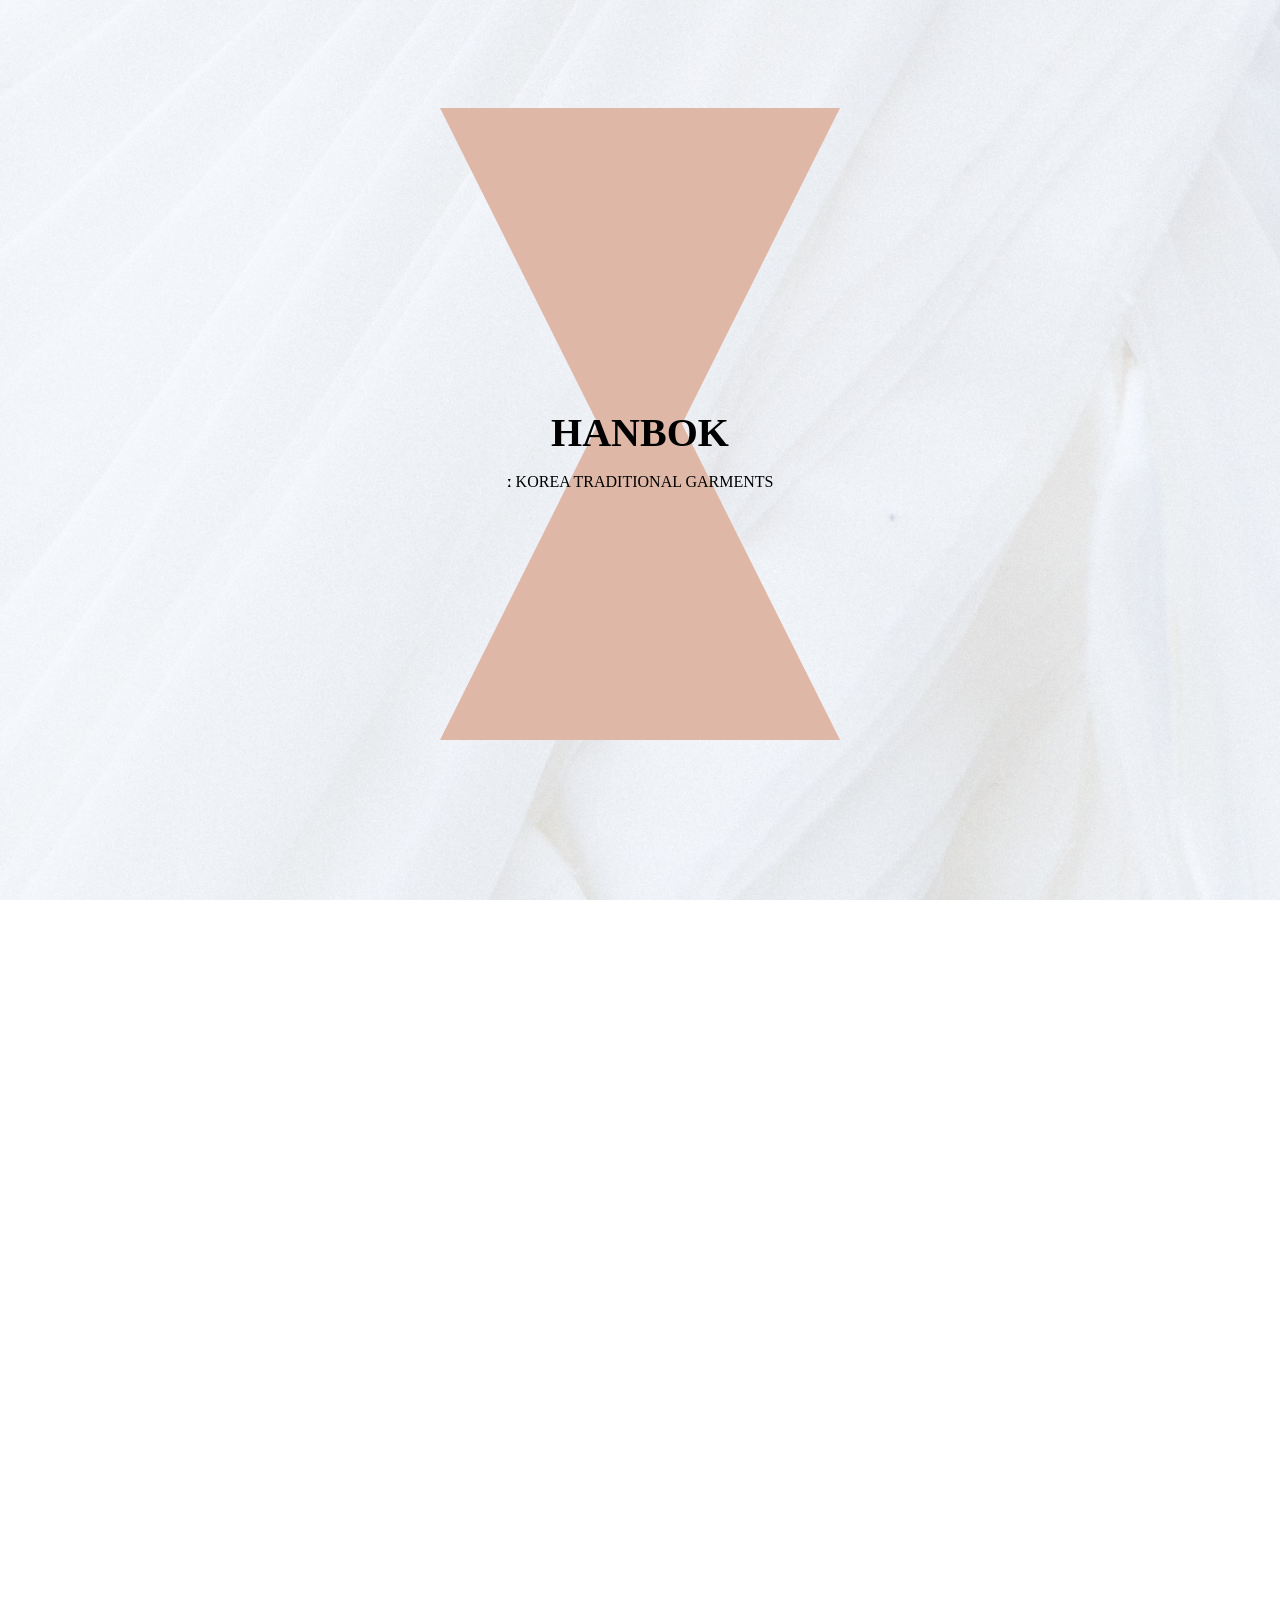
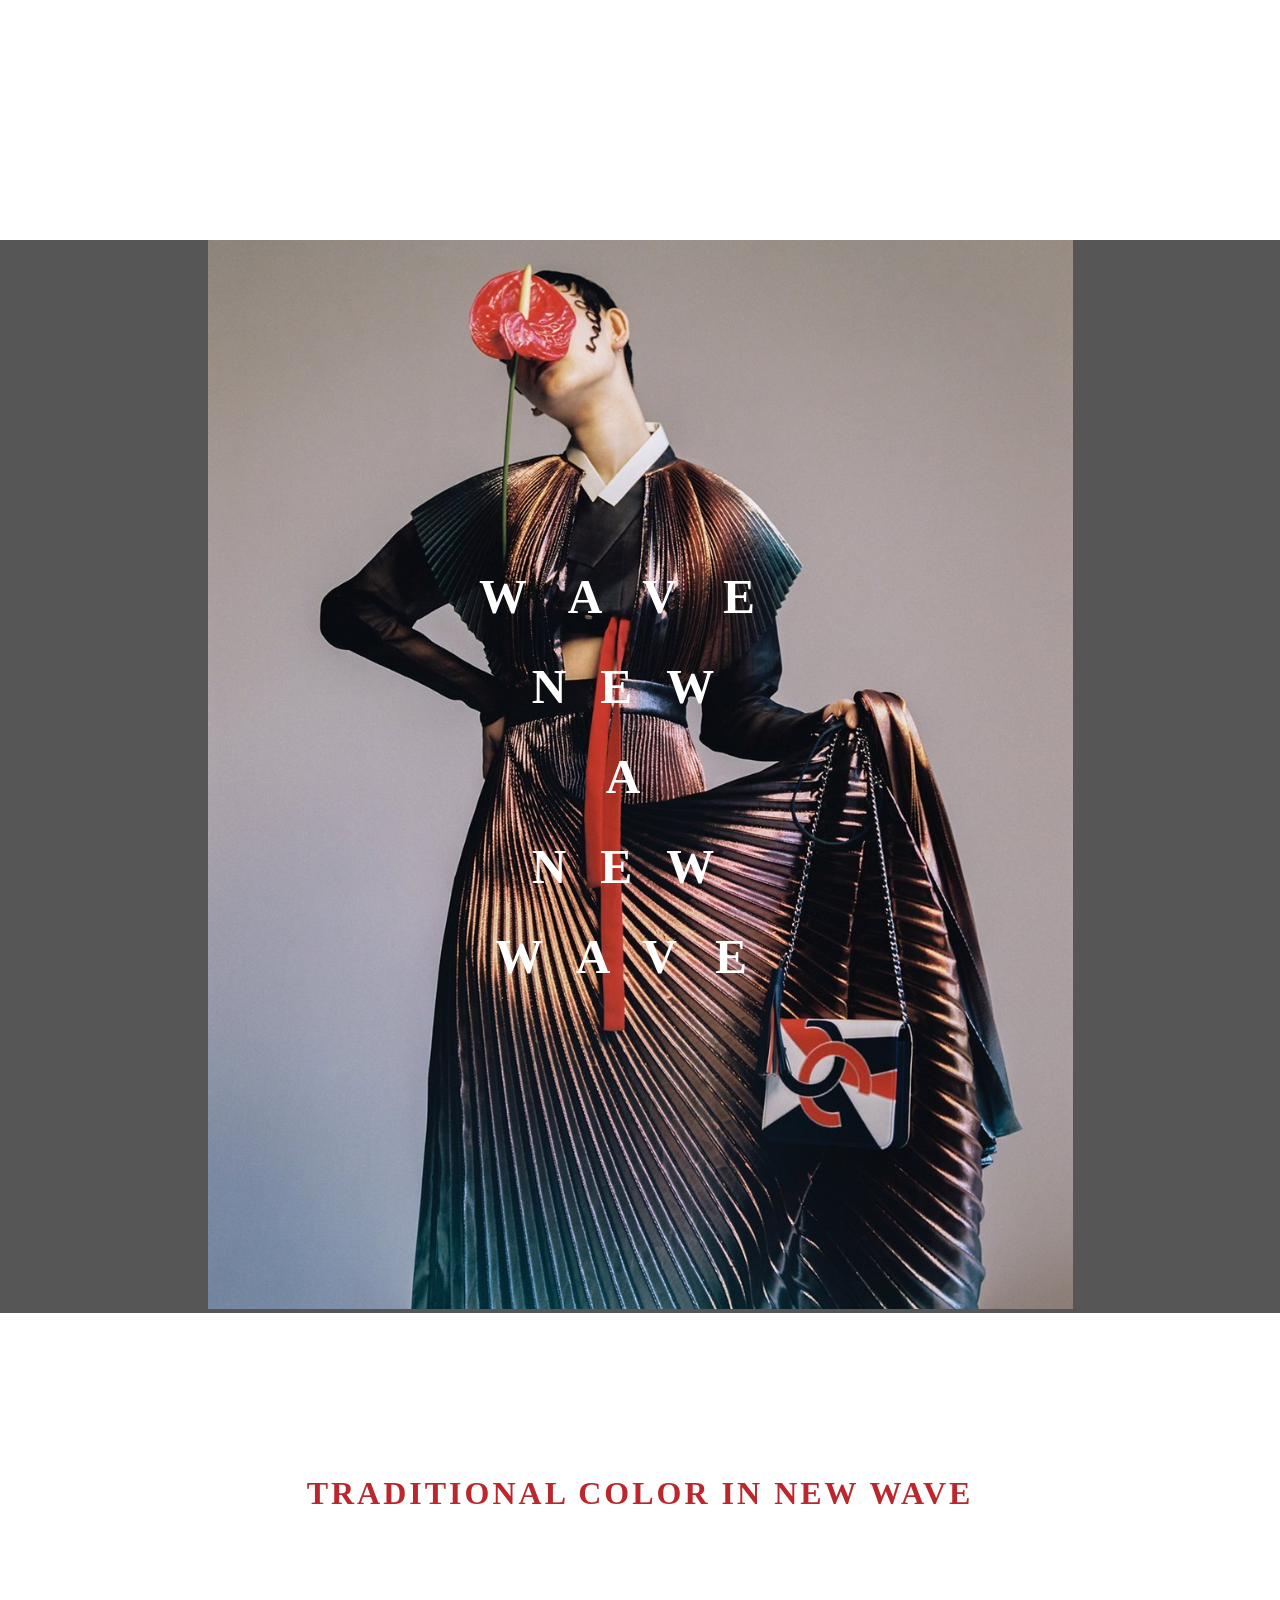
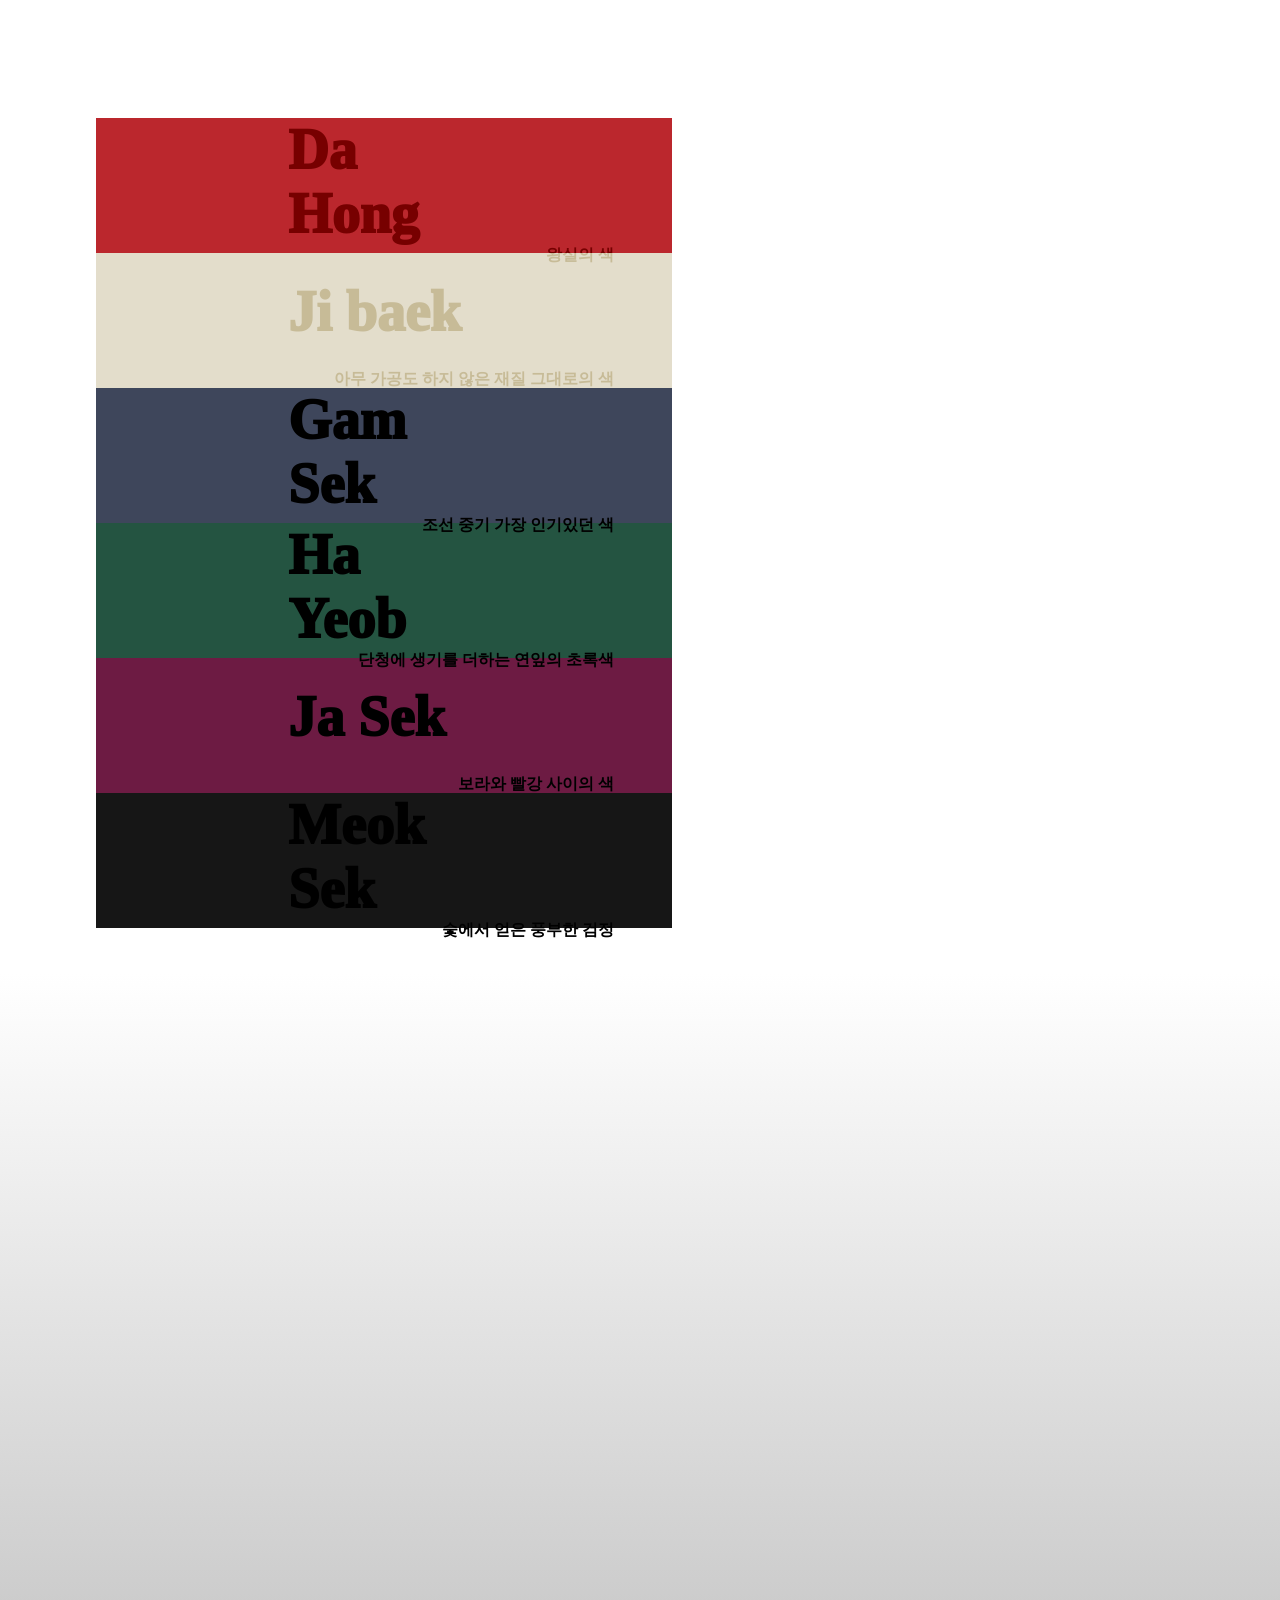
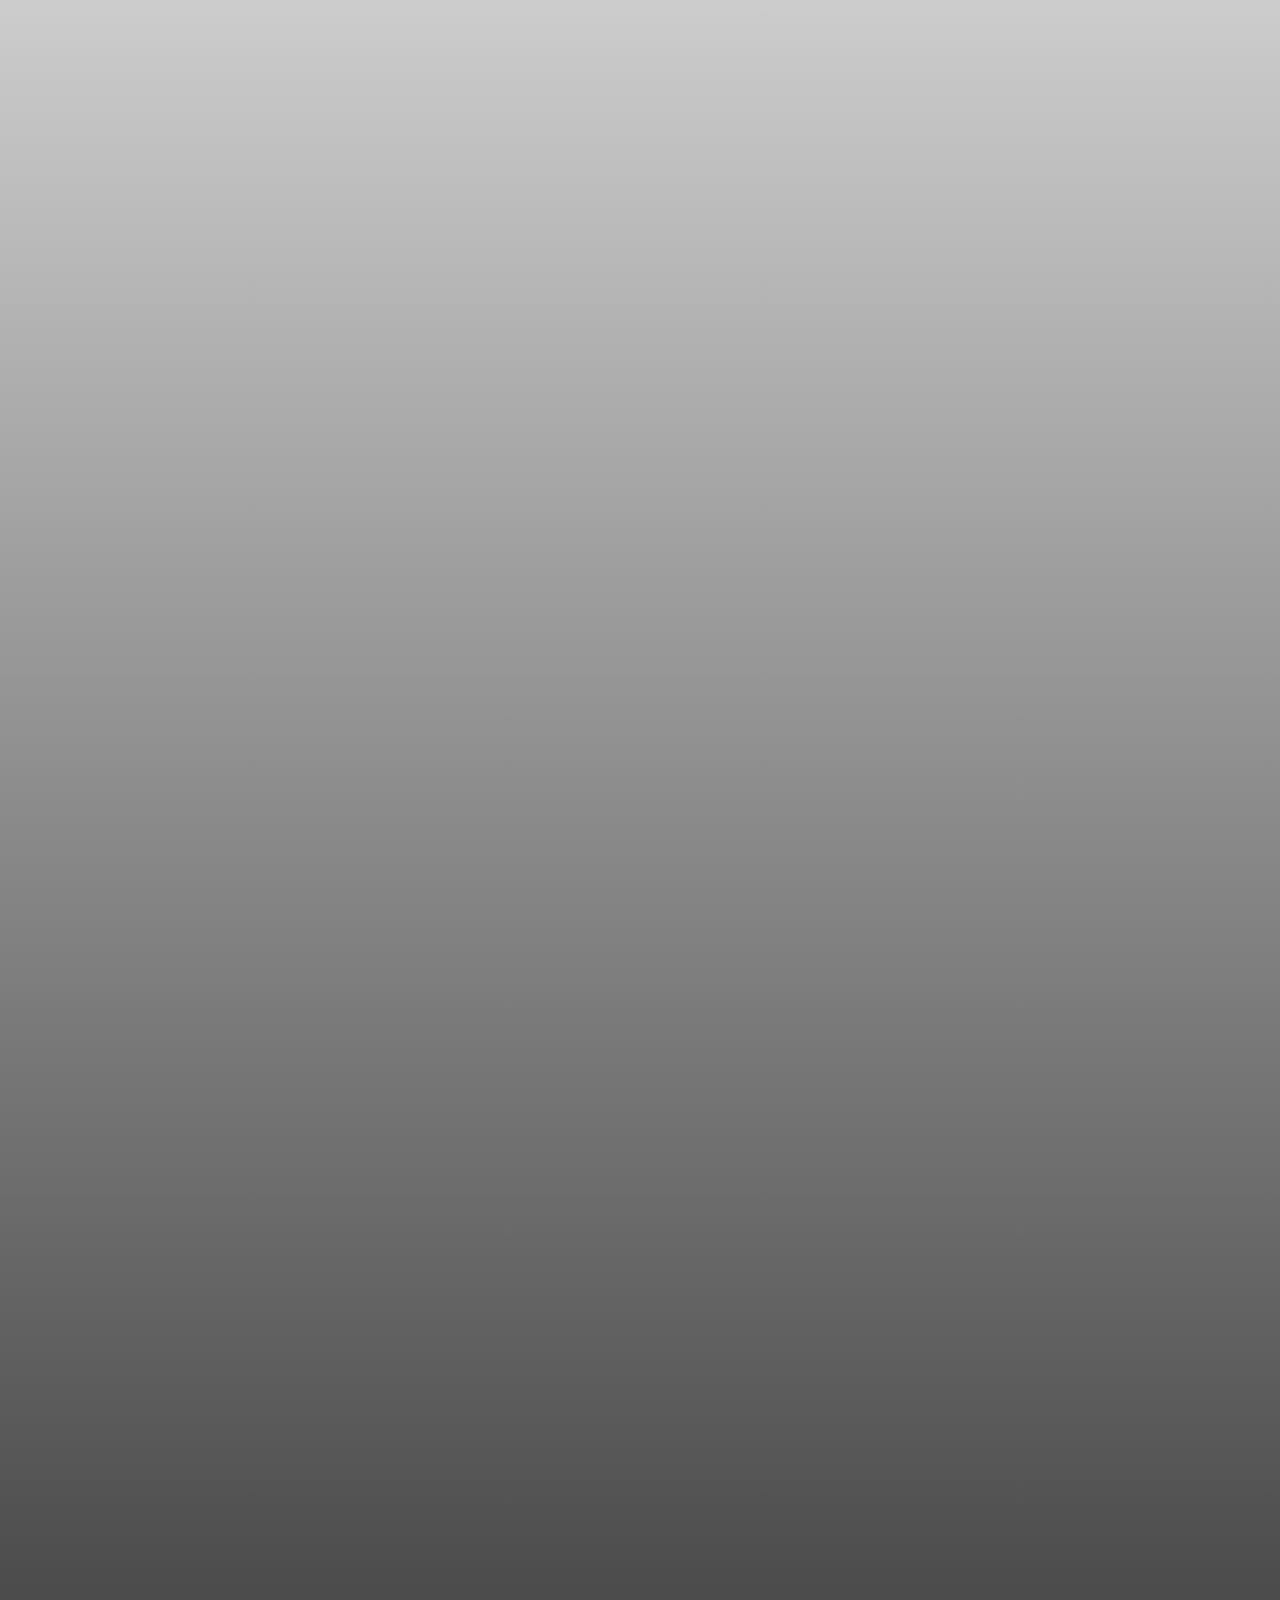
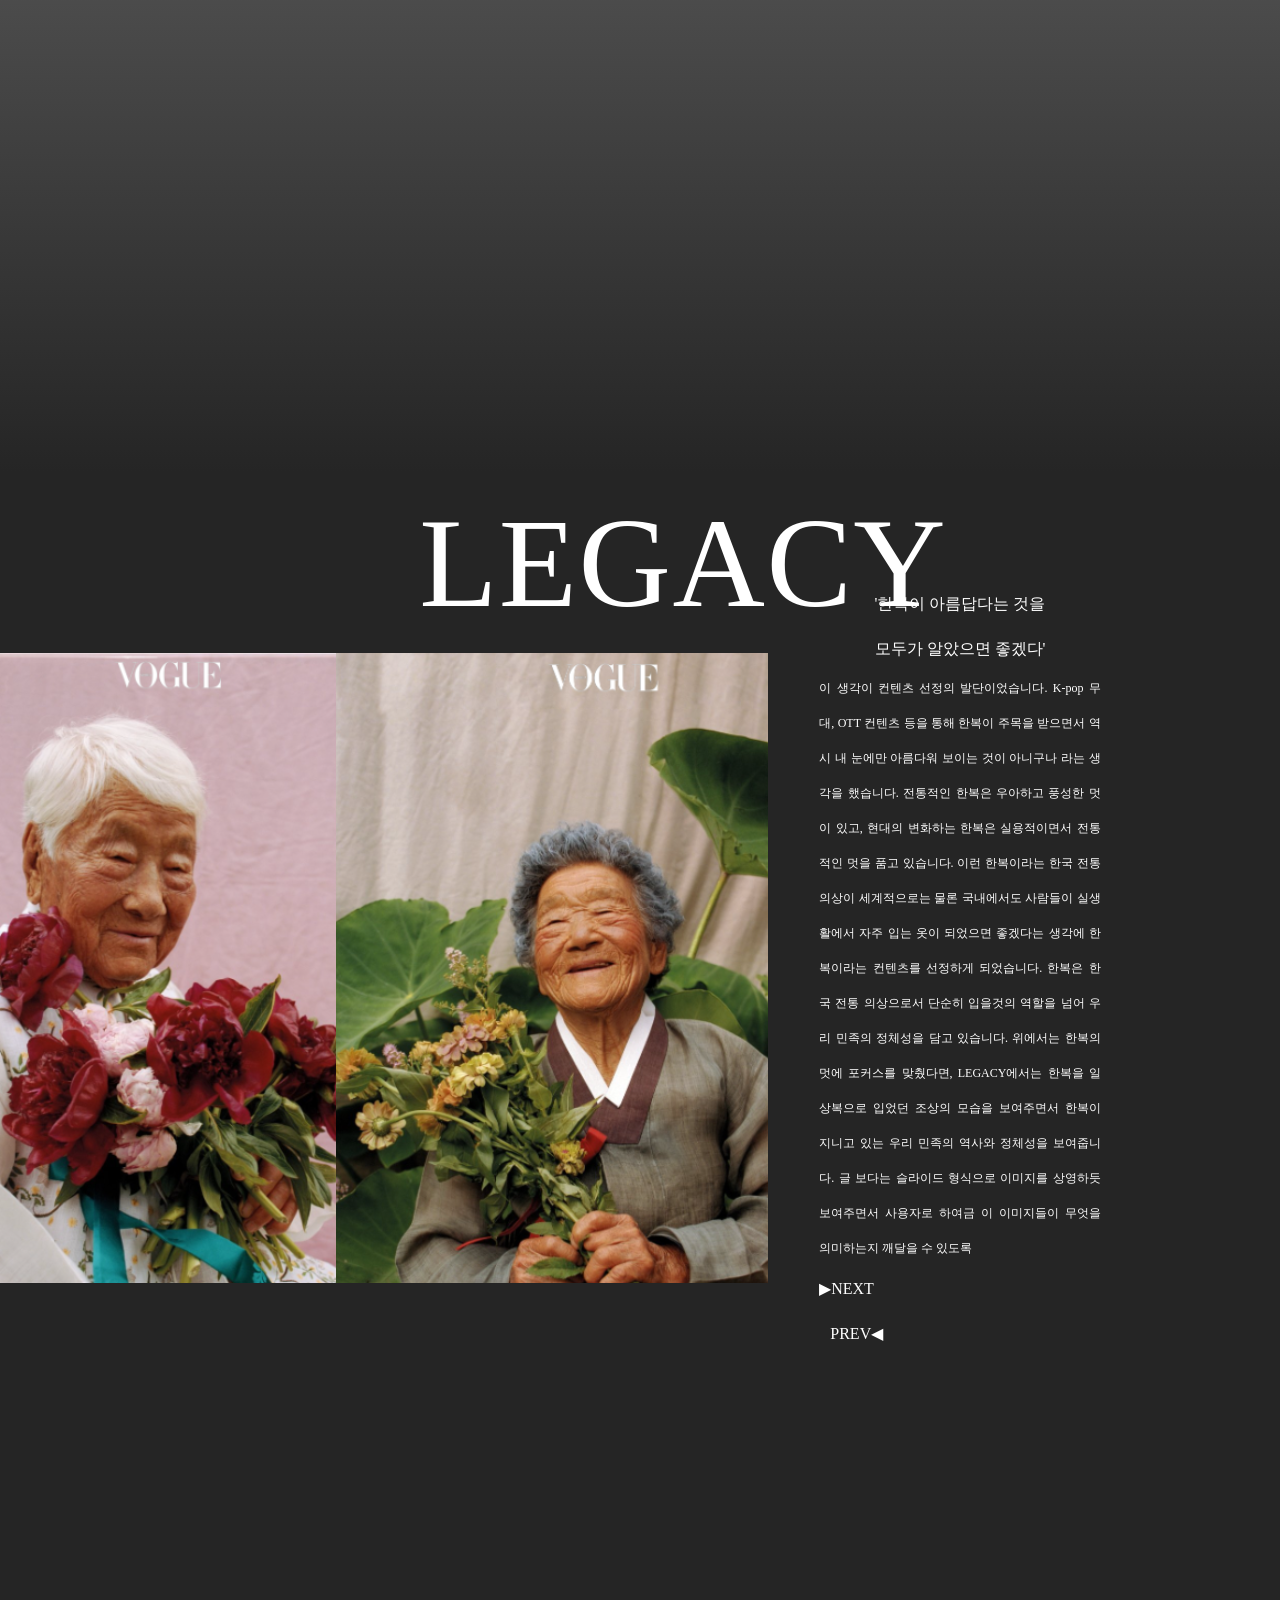
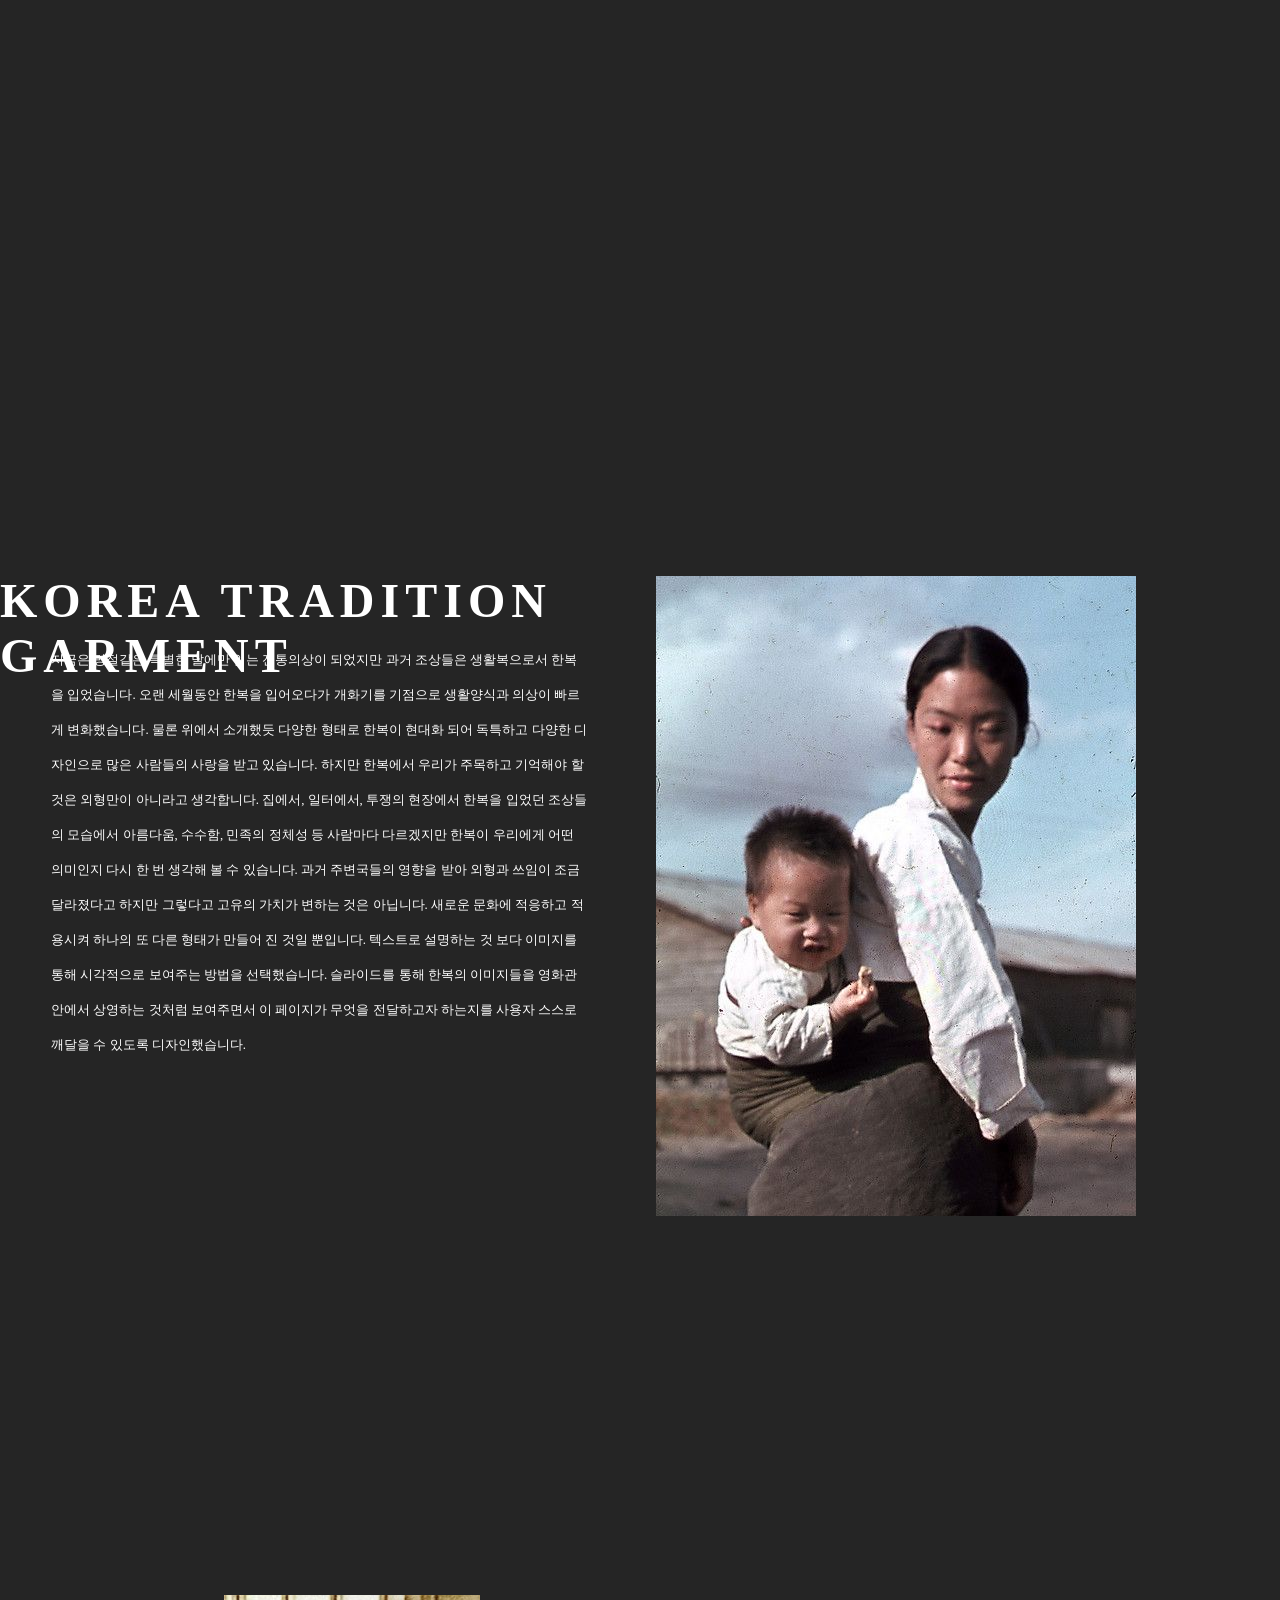
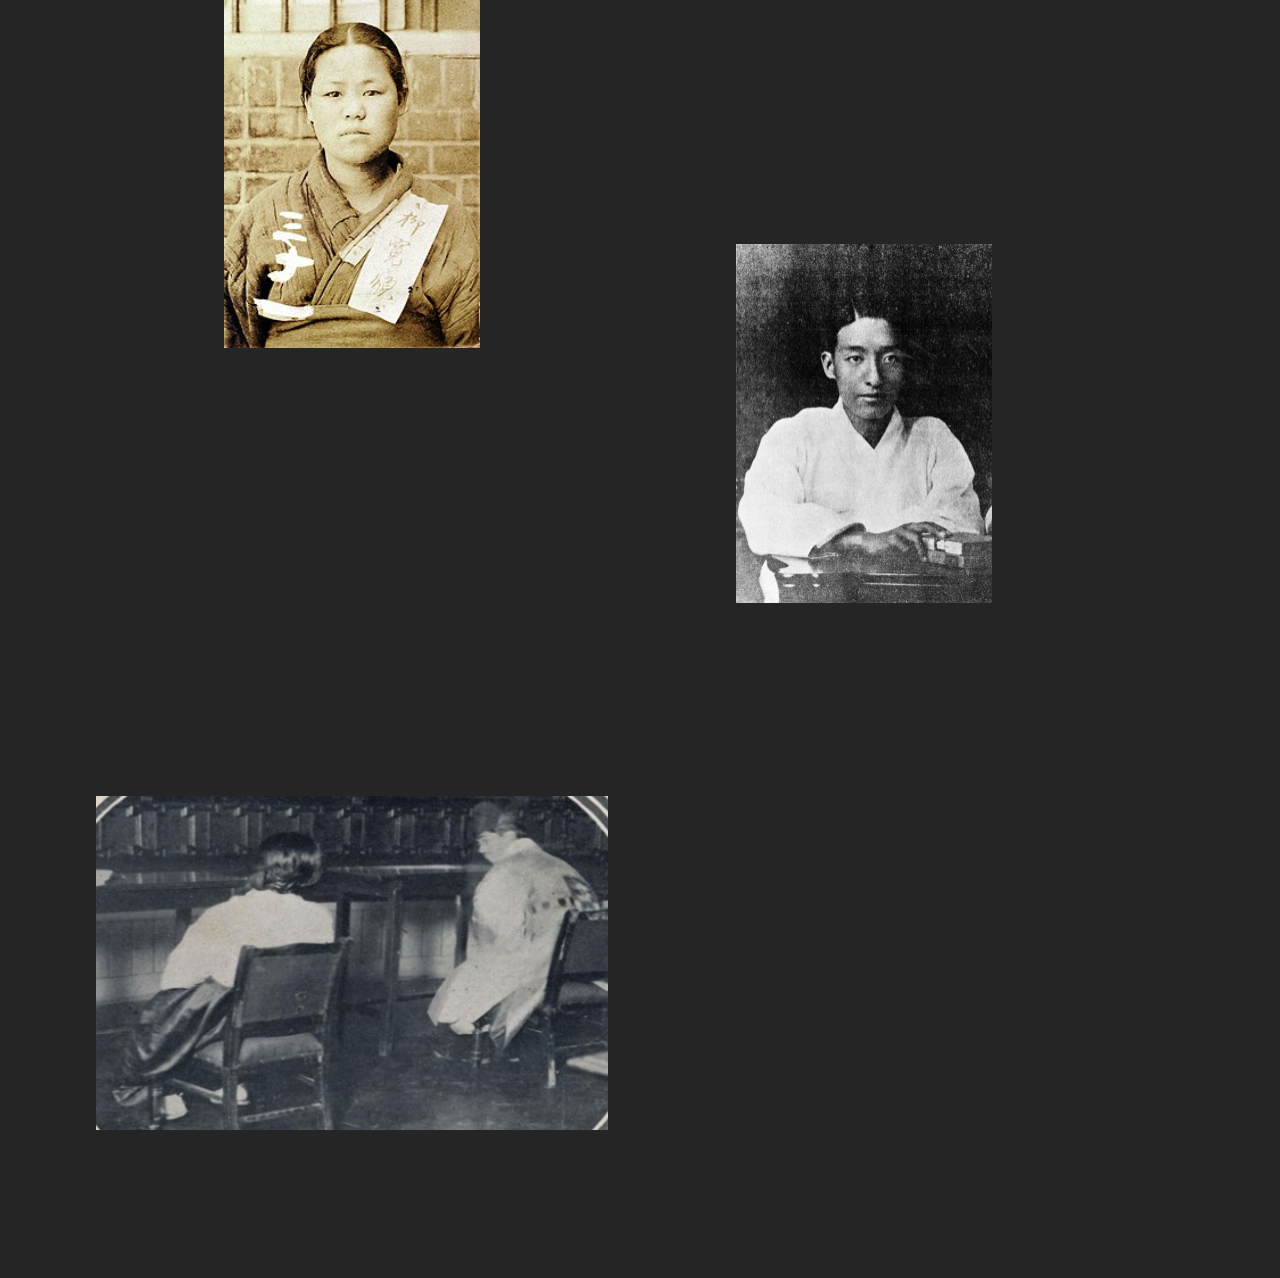
==== commit 723260f3: "한복 보완 done 4444" ====
--- a/hanbok.html
+++ b/hanbok.html
@@ -253,10 +253,10 @@
         <div id="legacyMain_nav">
           <div>
             <div>
-              <span id="nextBtn">▶NEXT</span>
+              <span class="nextBtn">▶NEXT</span>
             </div>
             <div>
-              <span id="prevBtn">PREV◀</span>
+              <span class="prevBtn">PREV◀</span>
             </div>
           </div>
         </div>
